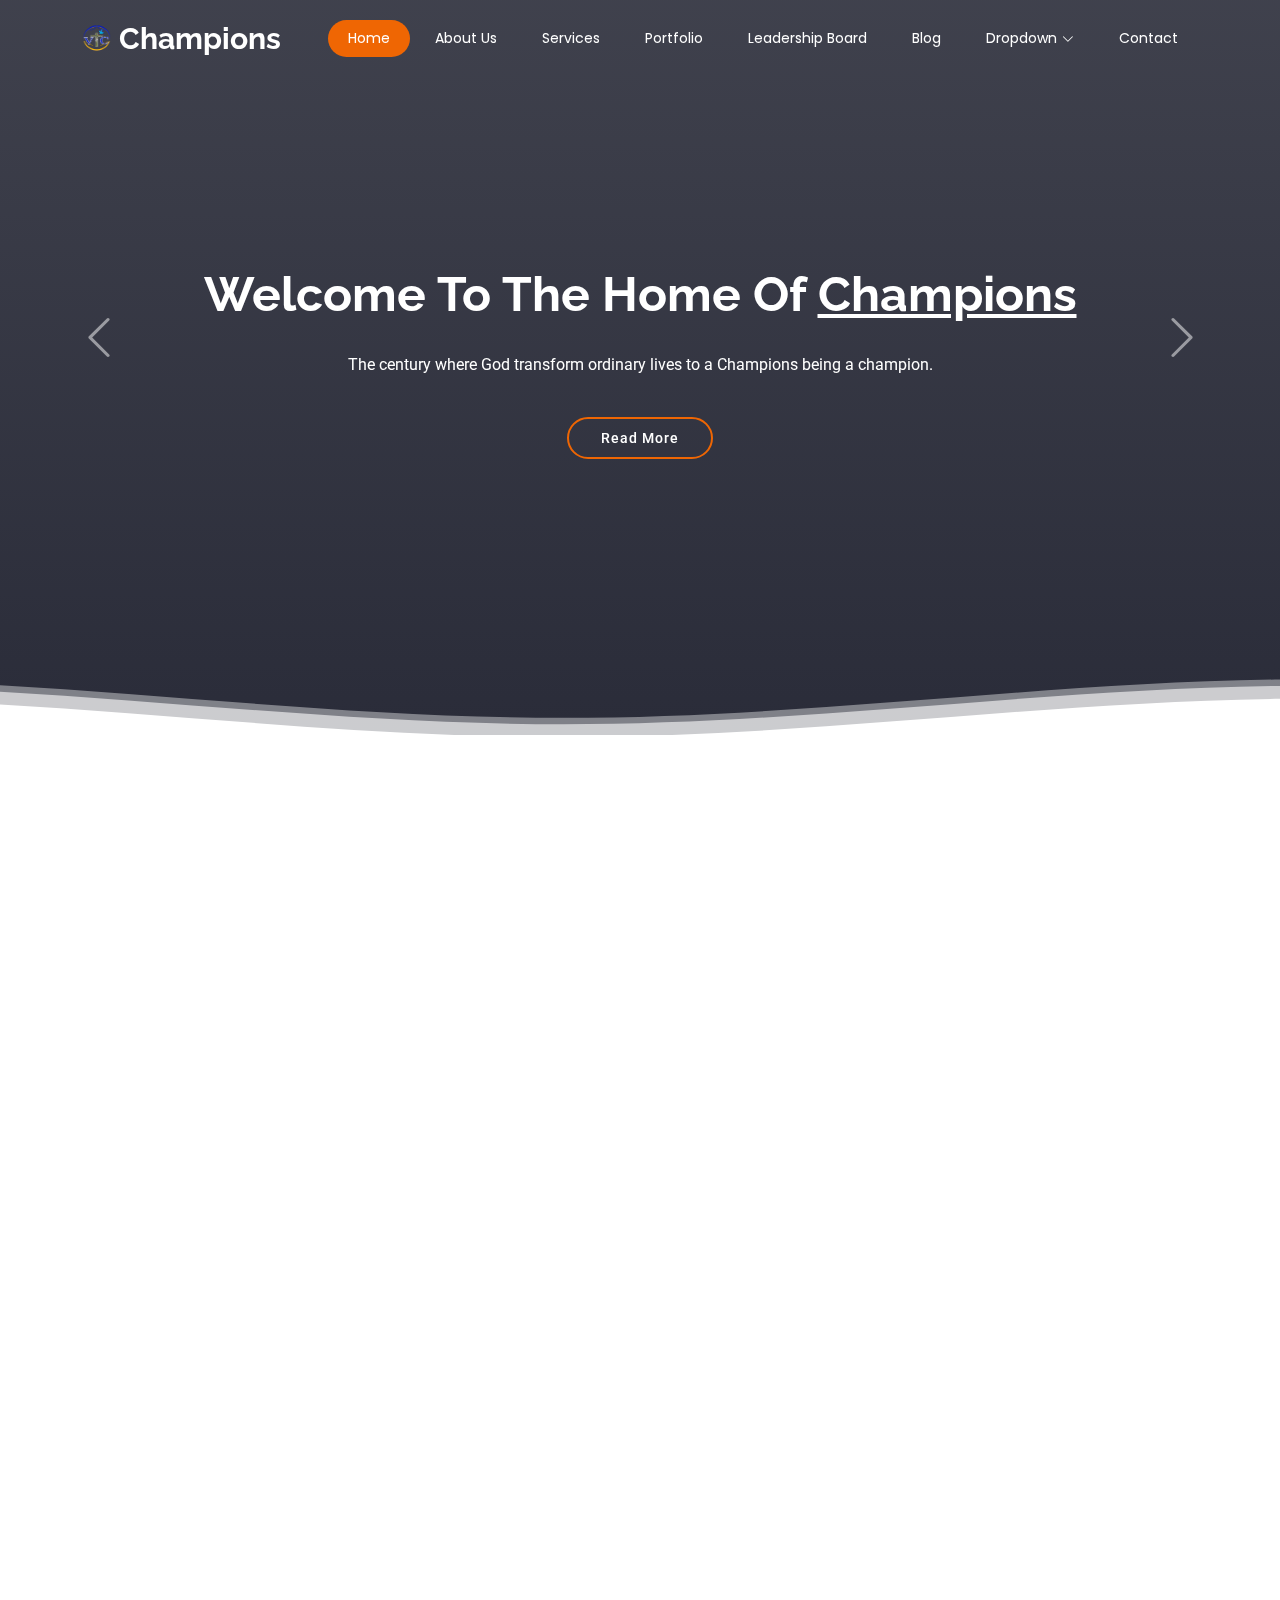
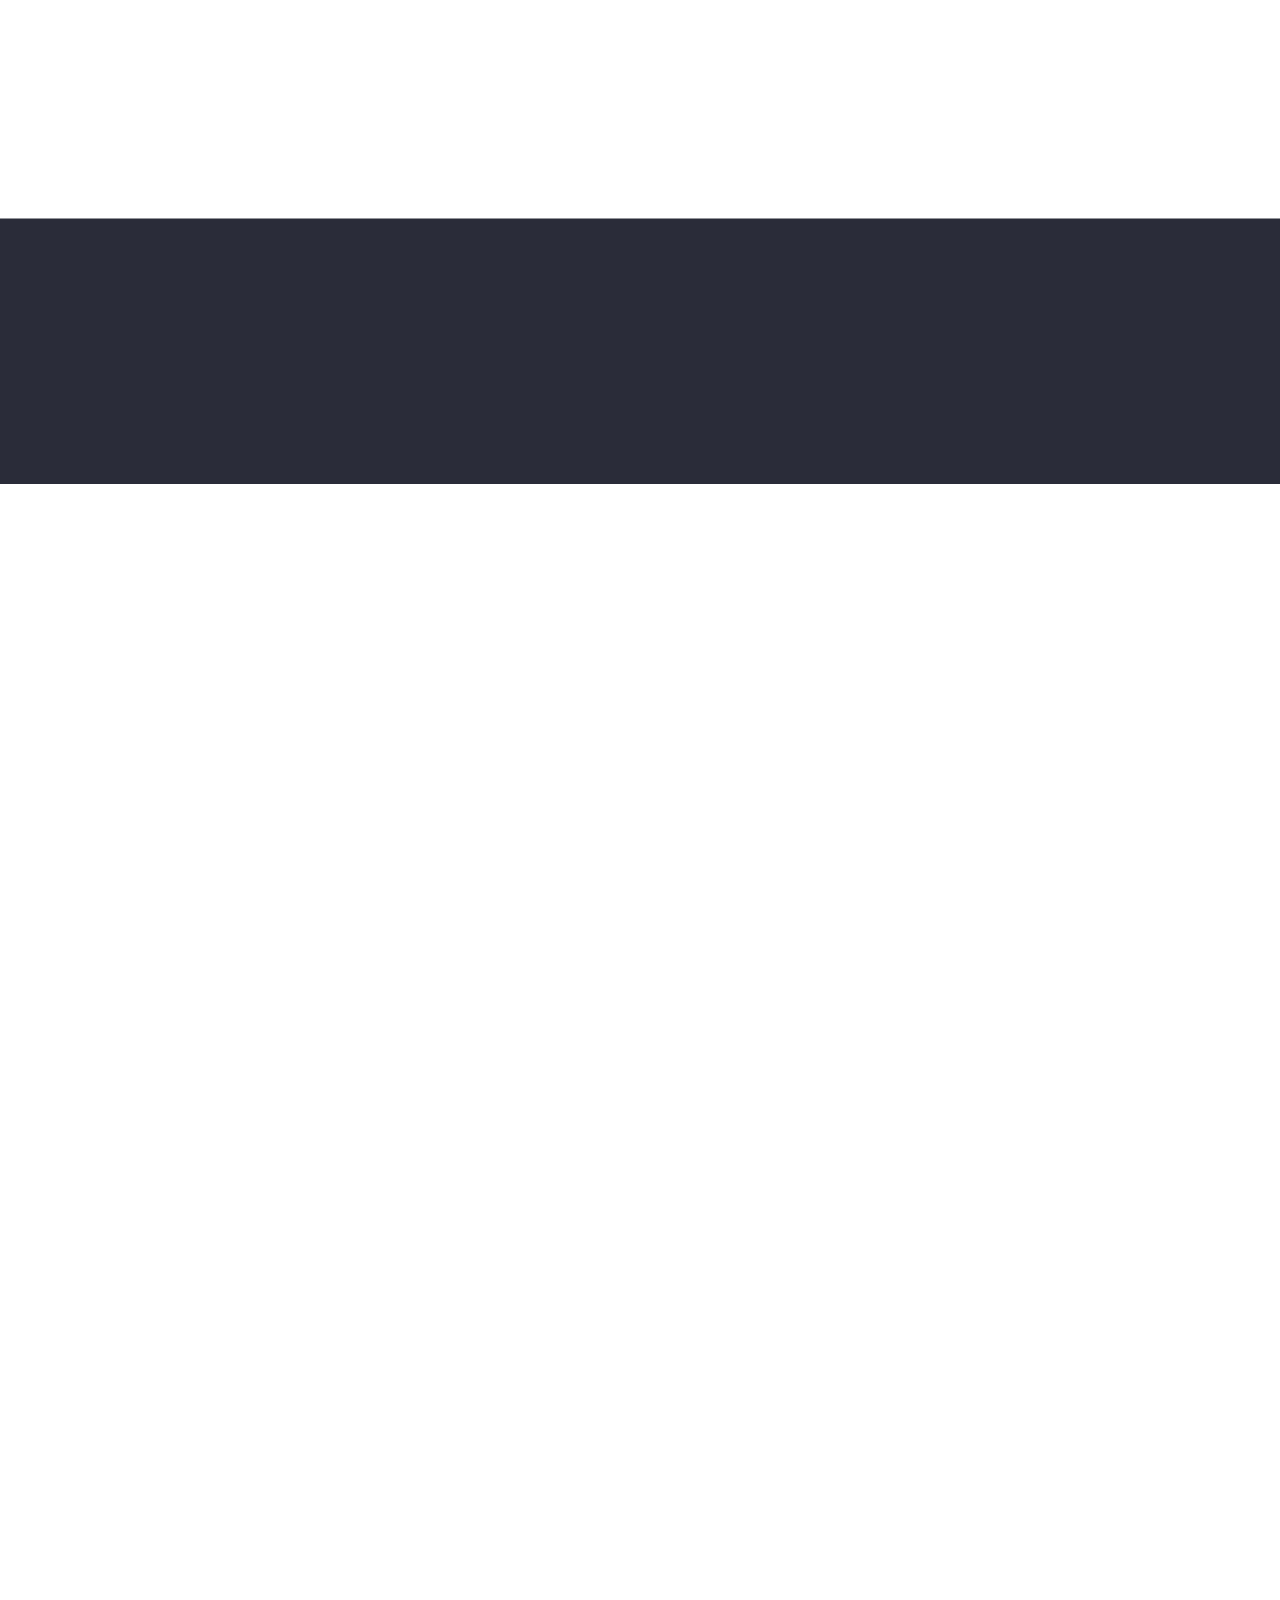
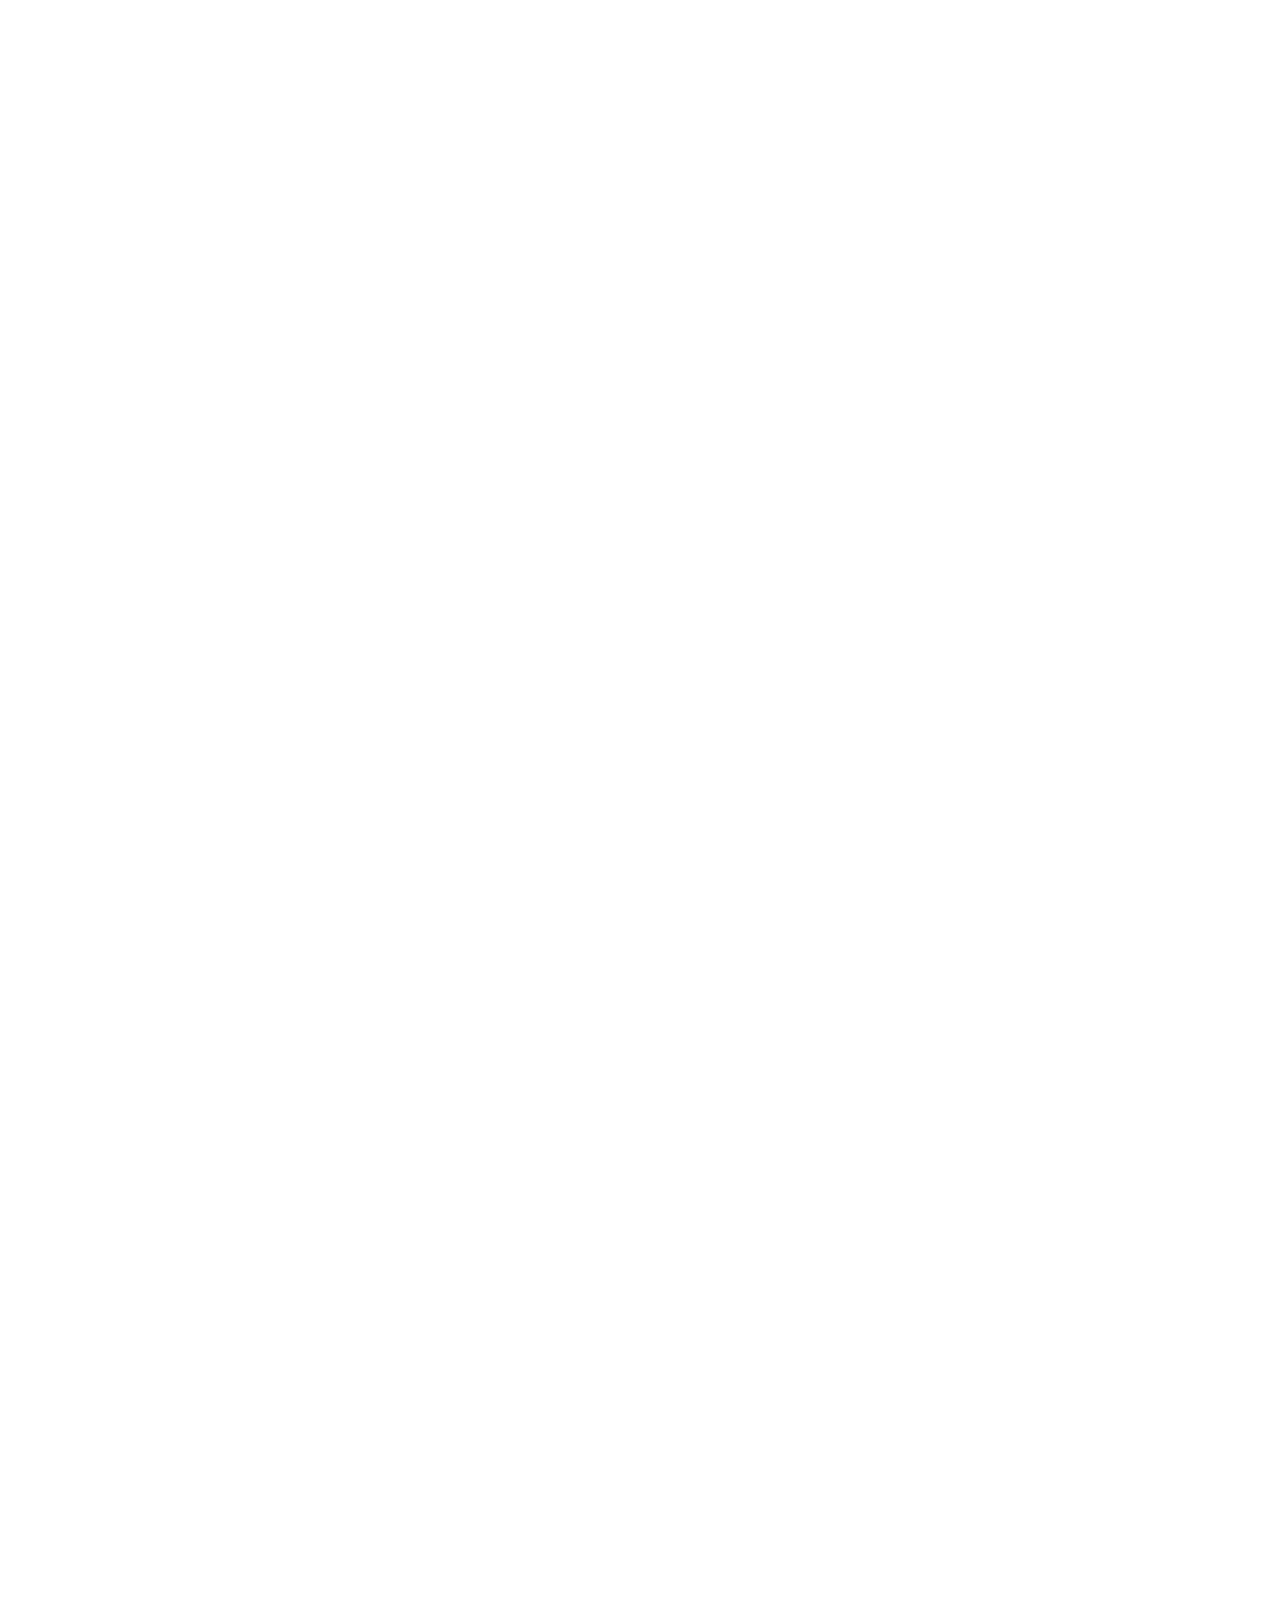
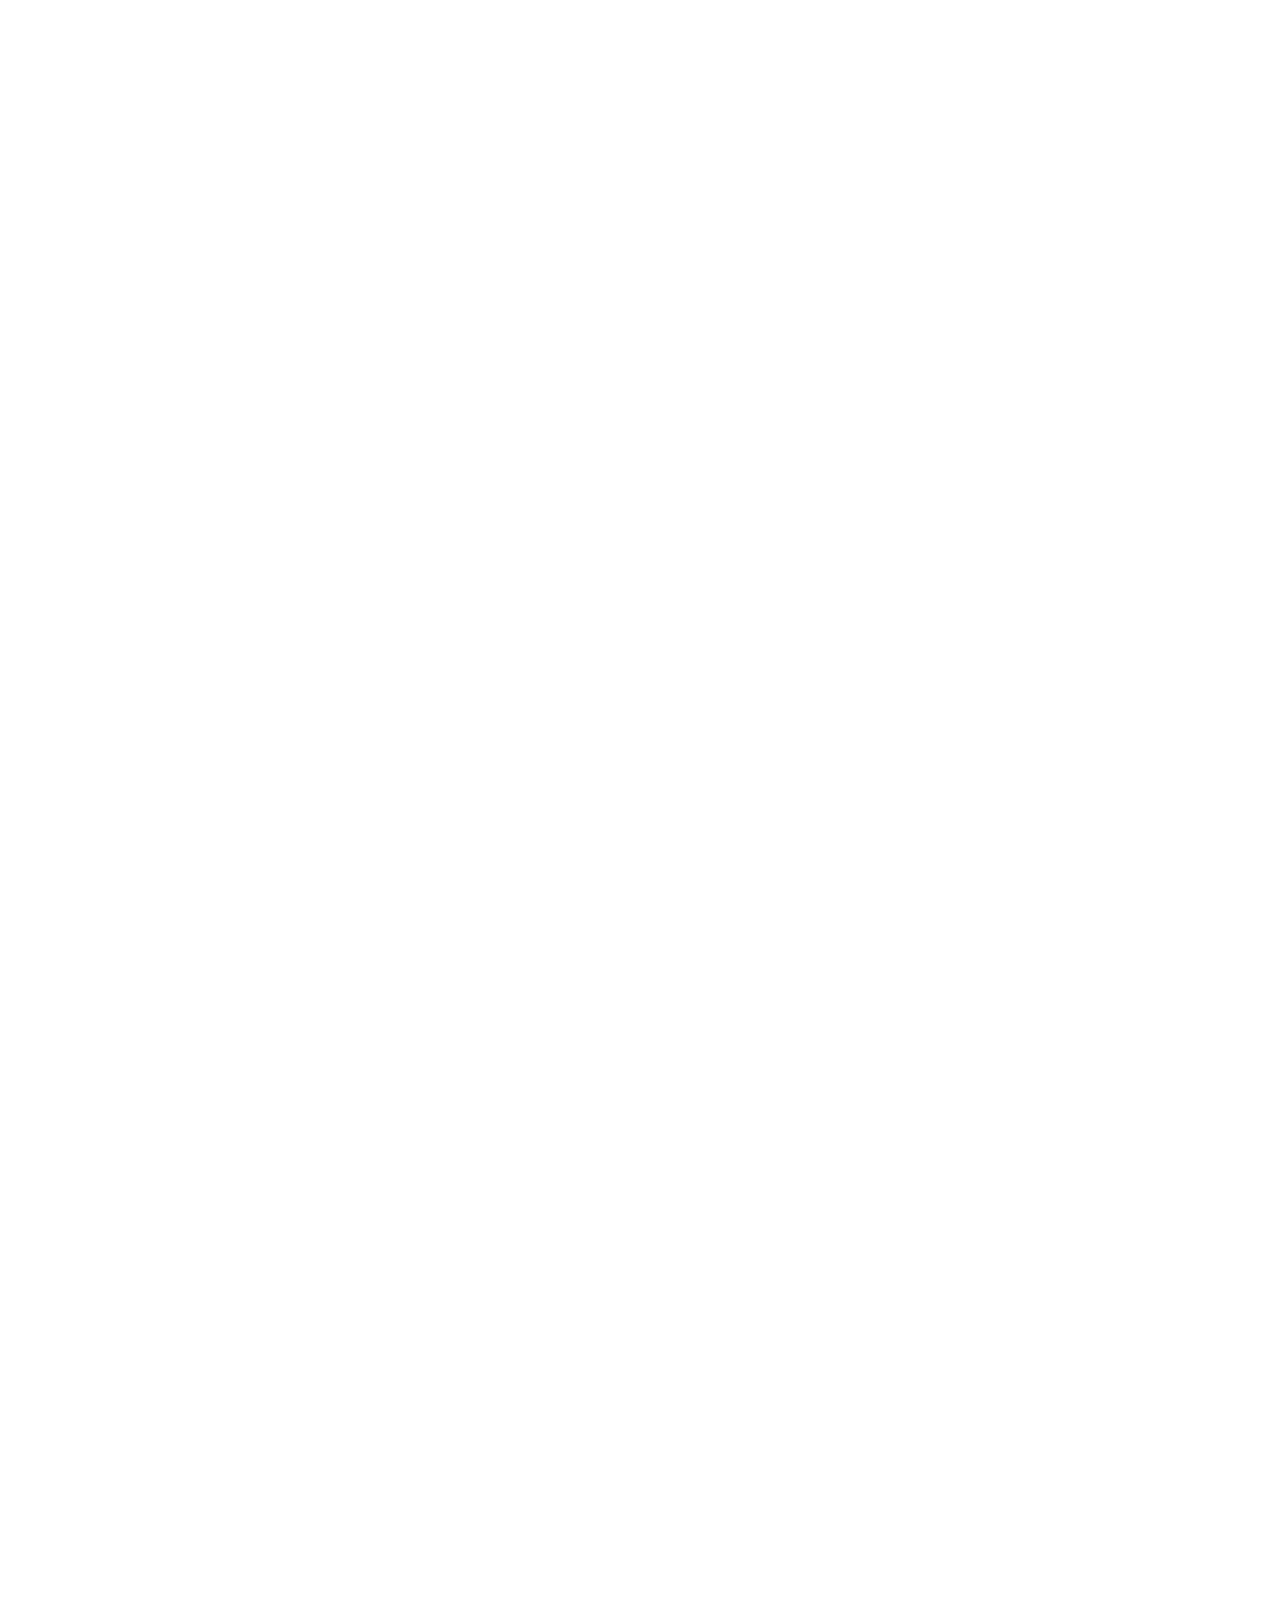
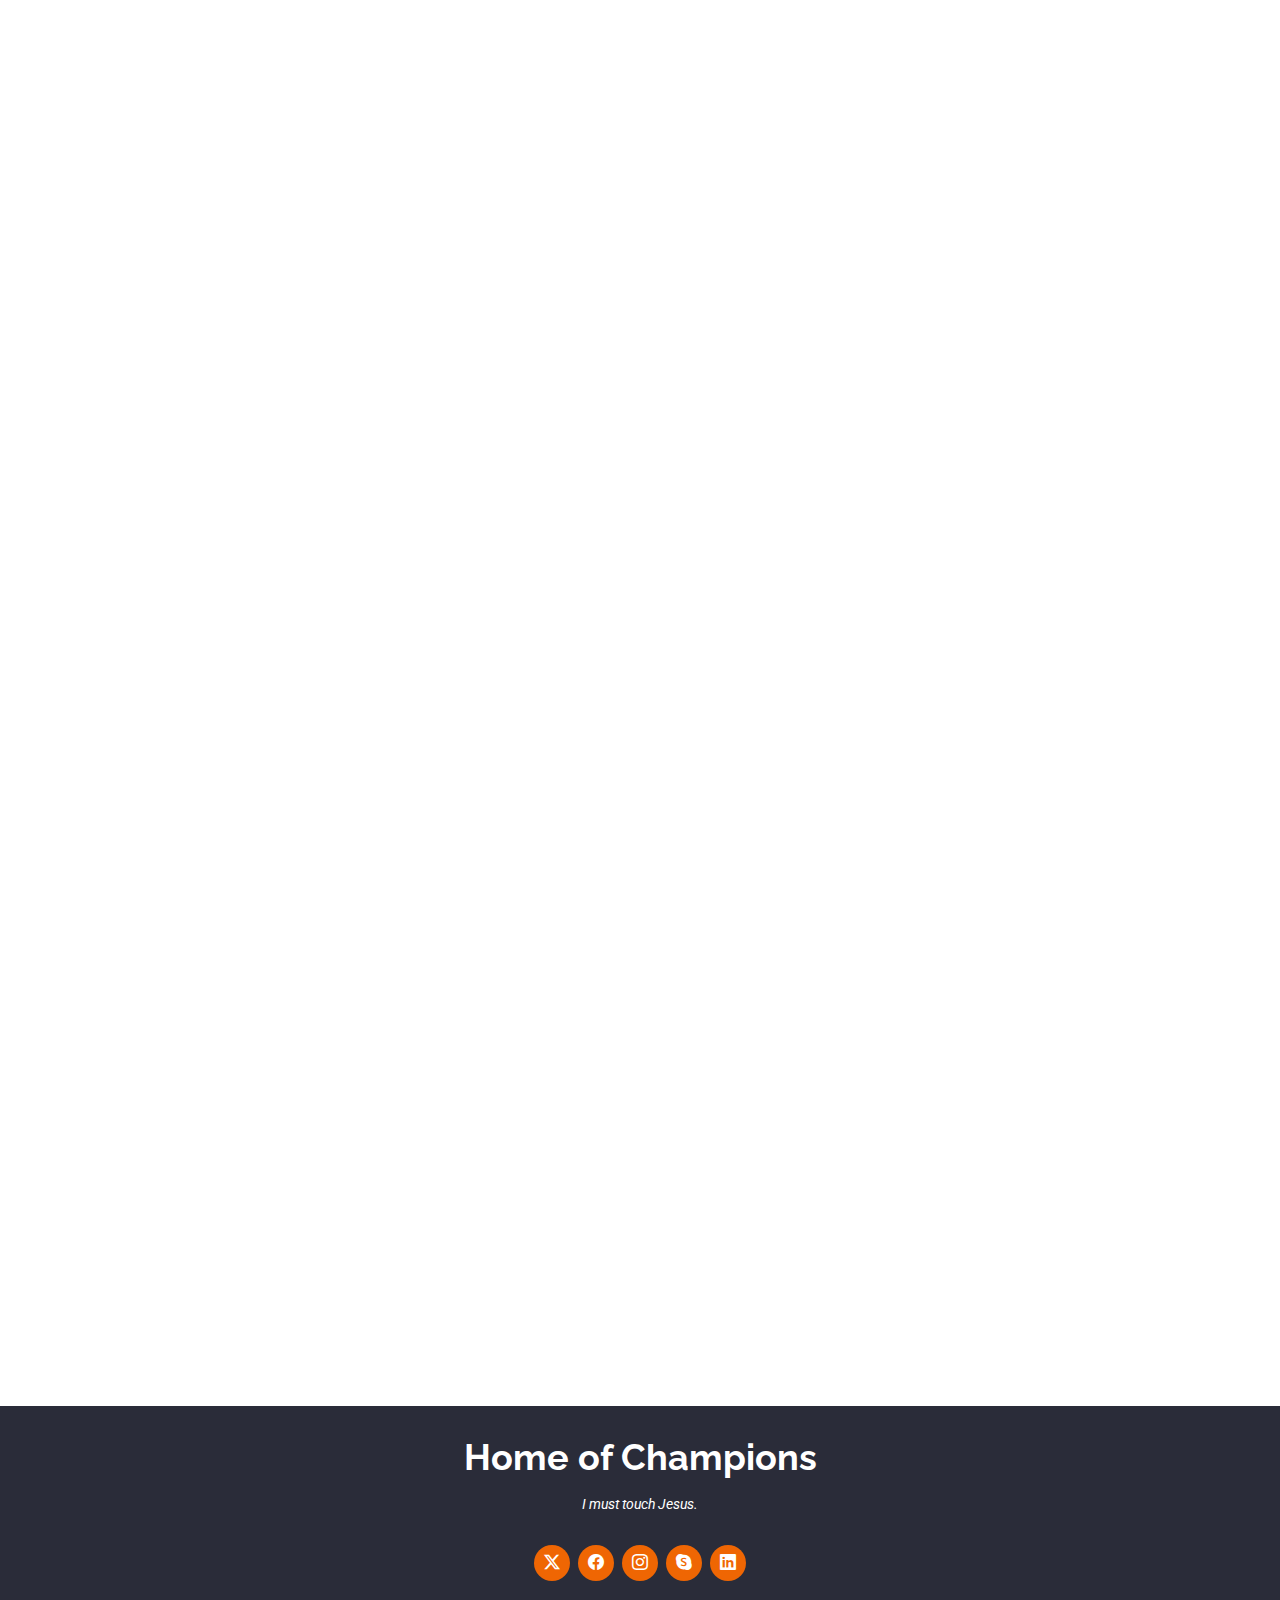
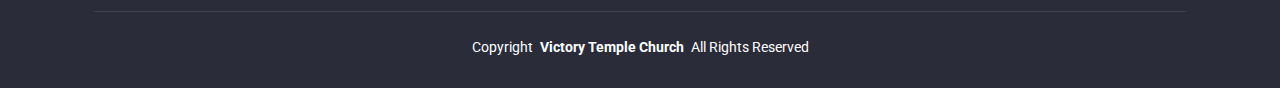
==== index.html @ 82af8baa "modify the welcome" ====
<!DOCTYPE html>
<html lang="en">

<head>
  <meta charset="utf-8">
  <meta content="width=device-width, initial-scale=1.0" name="viewport">
  <title>Victory! Home Of Champions </title>
  <meta name="description" content="">
  <meta name="keywords" content="">

  <!-- Favicons -->
  <link href="assets/img/VTC NEW LOGO(1).png" rel="icon">
  <link href="assets/img/apple-touch-icon.png" rel="apple-touch-icon">

  <!-- Fonts -->
  <link href="https://fonts.googleapis.com" rel="preconnect">
  <link href="https://fonts.gstatic.com" rel="preconnect" crossorigin>
  <link href="https://fonts.googleapis.com/css2?family=Roboto:ital,wght@0,100;0,300;0,400;0,500;0,700;0,900;1,100;1,300;1,400;1,500;1,700;1,900&family=Poppins:ital,wght@0,100;0,200;0,300;0,400;0,500;0,600;0,700;0,800;0,900;1,100;1,200;1,300;1,400;1,500;1,600;1,700;1,800;1,900&family=Raleway:ital,wght@0,100;0,200;0,300;0,400;0,500;0,600;0,700;0,800;0,900;1,100;1,200;1,300;1,400;1,500;1,600;1,700;1,800;1,900&display=swap" rel="stylesheet">

  <!-- Vendor CSS Files -->
  <link href="assets/vendor/bootstrap/css/bootstrap.min.css" rel="stylesheet">
  <link href="assets/vendor/bootstrap-icons/bootstrap-icons.css" rel="stylesheet">
  <link href="assets/vendor/aos/aos.css" rel="stylesheet">
  <link href="assets/vendor/animate.css/animate.min.css" rel="stylesheet">
  <link href="assets/vendor/glightbox/css/glightbox.min.css" rel="stylesheet">
  <link href="assets/vendor/swiper/swiper-bundle.min.css" rel="stylesheet">
  <link href="assets/css/style.css" rel="stylesheet">
  

  <!-- Main CSS File -->
  <link href="assets/css/main.css" rel="stylesheet">

 
</head>

<body class="index-page">

  <header id="header" class="header d-flex align-items-center fixed-top">
    <div class="container-fluid container-xl position-relative d-flex align-items-center justify-content-between">

      <a href="index.html" class="logo d-flex align-items-center">
        <img src="VTC NEW LOGO.png" alt="logo" id="churchlogo">
        <!-- Uncomment the line below if you also wish to use an image logo -->
        <!-- <img src="assets/img/logo.png" alt=""> -->
        <h1 class="sitename">Champions</h1>
      </a>

      <nav id="navmenu" class="navmenu">
        <ul>
          <li><a href="#hero" class="active">Home</a></li>
          <li><a href="#about">About Us</a></li>
          <li><a href="#services">Services</a></li>
          <li><a href="#portfolio">Portfolio</a></li>
          <li><a href="#team">Leadership Board</a></li>
          <li><a href="blog.html">Blog</a></li>
          <li class="dropdown"><a href="#"><span>Dropdown</span> <i class="bi bi-chevron-down toggle-dropdown"></i></a>
            <ul>
              <li><a href="#">Dropdown 1</a></li>
              <li class="dropdown"><a href="#"><span>Deep Dropdown</span> <i class="bi bi-chevron-down toggle-dropdown"></i></a>
                <ul>
                  <li><a href="#">Deep Dropdown 1</a></li>
                  <li><a href="#">Deep Dropdown 2</a></li>
                  <li><a href="#">Deep Dropdown 3</a></li>
                  <li><a href="#">Deep Dropdown 4</a></li>
                  <li><a href="#">Deep Dropdown 5</a></li>
                </ul>
              </li>
              <li><a href="#">Dropdown 2</a></li>
              <li><a href="#">Dropdown 3</a></li>
              <li><a href="#">Dropdown 4</a></li>
            </ul>
          </li>
          <li><a href="#contact">Contact</a></li>
        </ul>
        <i class="mobile-nav-toggle d-xl-none bi bi-list"></i>
      </nav>

    </div>
  </header>

  <main class="main">

    <!-- Hero Section -->
    <section id="hero" class="hero section dark-background">

      <div id="hero-carousel" data-bs-interval="5000" class="container carousel carousel-fade" data-bs-ride="carousel">

        <!-- Slide 1 -->
        <div class="carousel-item active">
          <div class="carousel-container">
            <h2 class="animate__animated animate__fadeInDown">Welcome To The Home Of <span>Champions</span></h2>
            <p class="animate__animated animate__fadeInUp">The century where God transform ordinary lives to a Champions
                 being a champion.</p>
            <a href="#about" class="btn-get-started animate__animated animate__fadeInUp scrollto">Read More</a>
          </div>
        </div>

        <!-- Slide 2 -->
        <div class="carousel-item">
          <div class="carousel-container">
            <h2 class="animate__animated animate__fadeInDown">Welcome To Victory Gospel Hour</h2>
            <p class="animate__animated animate__fadeInUp"> You are welcome the home of Champions.</p>
            <a href="#about" class="btn-get-started animate__animated animate__fadeInUp scrollto">Read More</a>
          </div>
        </div>

        <!-- Slide 3 -->
        <div class="carousel-item">
          <div class="carousel-container">
            <h2 class="animate__animated animate__fadeInDown">Are You Both Spiritual & Physical Champion?</h2>
            <p class="animate__animated animate__fadeInUp">The world is not ordinary empower yourself both spiritually & physically.</p>
            <a href="#about" class="btn-get-started animate__animated animate__fadeInUp scrollto">Read More</a>
          </div>
        </div>

        <a class="carousel-control-prev" href="#hero-carousel" role="button" data-bs-slide="prev">
          <span class="carousel-control-prev-icon bi bi-chevron-left" aria-hidden="true"></span>
        </a>

        <a class="carousel-control-next" href="#hero-carousel" role="button" data-bs-slide="next">
          <span class="carousel-control-next-icon bi bi-chevron-right" aria-hidden="true"></span>
        </a>

      </div>

      <svg class="hero-waves" xmlns="http://www.w3.org/2000/svg" xmlns:xlink="http://www.w3.org/1999/xlink" viewBox="0 24 150 28 " preserveAspectRatio="none">
        <defs>
          <path id="wave-path" d="M-160 44c30 0 58-18 88-18s 58 18 88 18 58-18 88-18 58 18 88 18 v44h-352z"></path>
        </defs>
        <g class="wave1">
          <use xlink:href="#wave-path" x="50" y="3"></use>
        </g>
        <g class="wave2">
          <use xlink:href="#wave-path" x="50" y="0"></use>
        </g>
        <g class="wave3">
          <use xlink:href="#wave-path" x="50" y="9"></use>
        </g>
      </svg>

    </section><!-- /Hero Section -->

    <!-- About Section -->
    <section id="about" class="about section">

      <!-- Section Title -->
      <div class="container section-title" data-aos="fade-up">
        <h2>About</h2>
        <p>Who we are</p>
      </div><!-- End Section Title -->

      <div class="container">

        <div class="row gy-4">

          <div class="col-lg-6 content" data-aos="fade-up" data-aos-delay="100">
            <p>
              Lorem ipsum dolor sit amet, consectetur adipiscing elit, sed do eiusmod tempor incididunt ut labore et dolore
              magna aliqua.
            </p>
            <ul>
              <li><i class="bi bi-check2-circle"></i> <span>Ullamco laboris nisi ut aliquip ex ea commodo consequat.</span></li>
              <li><i class="bi bi-check2-circle"></i> <span>Duis aute irure dolor in reprehenderit in voluptate velit.</span></li>
              <li><i class="bi bi-check2-circle"></i> <span>Ullamco laboris nisi ut aliquip ex ea commodo</span></li>
            </ul>
          </div>

          <div class="col-lg-6" data-aos="fade-up" data-aos-delay="200">
            <p>Ullamco laboris nisi ut aliquip ex ea commodo consequat. Duis aute irure dolor in reprehenderit in voluptate velit esse cillum dolore eu fugiat nulla pariatur. Excepteur sint occaecat cupidatat non proident, sunt in culpa qui officia deserunt mollit anim id est laborum. </p>
            <a href="#" class="read-more"><span>Read More</span><i class="bi bi-arrow-right"></i></a>
          </div>

        </div>

      </div>

    </section><!-- /About Section -->

    <!-- Features Section -->
    <section id="features" class="features section">

      <div class="container">

        <ul class="nav nav-tabs row  d-flex" data-aos="fade-up" data-aos-delay="100">
          <li class="nav-item col-3">
            <a class="nav-link active show" data-bs-toggle="tab" data-bs-target="#features-tab-1">
              <i class="bi bi-binoculars"></i>
              <h4 class="d-none d-lg-block">Modi sit est dela pireda nest</h4>
            </a>
          </li>
          <li class="nav-item col-3">
            <a class="nav-link" data-bs-toggle="tab" data-bs-target="#features-tab-2">
              <i class="bi bi-box-seam"></i>
              <h4 class="d-none d-lg-block">Unde praesenti mara setra le</h4>
            </a>
          </li>
          <li class="nav-item col-3">
            <a class="nav-link" data-bs-toggle="tab" data-bs-target="#features-tab-3">
              <i class="bi bi-brightness-high"></i>
              <h4 class="d-none d-lg-block">Pariatur explica nitro dela</h4>
            </a>
          </li>
          <li class="nav-item col-3">
            <a class="nav-link" data-bs-toggle="tab" data-bs-target="#features-tab-4">
              <i class="bi bi-command"></i>
              <h4 class="d-none d-lg-block">Nostrum qui dile node</h4>
            </a>
          </li>
        </ul><!-- End Tab Nav -->

        <div class="tab-content" data-aos="fade-up" data-aos-delay="200">

          <div class="tab-pane fade active show" id="features-tab-1">
            <div class="row">
              <div class="col-lg-6 order-2 order-lg-1 mt-3 mt-lg-0">
                <h3>Voluptatem dignissimos provident quasi corporis voluptates sit assumenda.</h3>
                <p class="fst-italic">
                  Lorem ipsum dolor sit amet, consectetur adipiscing elit, sed do eiusmod tempor incididunt ut labore et dolore
                  magna aliqua.
                </p>
                <ul>
                  <li><i class="bi bi-check2-all"></i>
                    <spab>Ullamco laboris nisi ut aliquip ex ea commodo consequat.</spab>
                  </li>
                  <li><i class="bi bi-check2-all"></i> <span>Duis aute irure dolor in reprehenderit in voluptate velit</span>.</li>
                  <li><i class="bi bi-check2-all"></i> <span>Ullamco laboris nisi ut aliquip ex ea commodo consequat. Duis aute irure dolor in reprehenderit in voluptate trideta storacalaperda mastiro dolore eu fugiat nulla pariatur.</span></li>
                </ul>
                <p>
                  Ullamco laboris nisi ut aliquip ex ea commodo consequat. Duis aute irure dolor in reprehenderit in voluptate
                  velit esse cillum dolore eu fugiat nulla pariatur. Excepteur sint occaecat cupidatat non proident, sunt in
                  culpa qui officia deserunt mollit anim id est laborum
                </p>
              </div>
              <div class="col-lg-6 order-1 order-lg-2 text-center">
                <img src="assets/img/working-1.jpg" alt="" class="img-fluid">
              </div>
            </div>
          </div><!-- End Tab Content Item -->

          <div class="tab-pane fade" id="features-tab-2">
            <div class="row">
              <div class="col-lg-6 order-2 order-lg-1 mt-3 mt-lg-0">
                <h3>Neque exercitationem debitis soluta quos debitis quo mollitia officia est</h3>
                <p>
                  Ullamco laboris nisi ut aliquip ex ea commodo consequat. Duis aute irure dolor in reprehenderit in voluptate
                  velit esse cillum dolore eu fugiat nulla pariatur. Excepteur sint occaecat cupidatat non proident, sunt in
                  culpa qui officia deserunt mollit anim id est laborum
                </p>
                <p class="fst-italic">
                  Lorem ipsum dolor sit amet, consectetur adipiscing elit, sed do eiusmod tempor incididunt ut labore et dolore
                  magna aliqua.
                </p>
                <ul>
                  <li><i class="bi bi-check2-all"></i> <span>Ullamco laboris nisi ut aliquip ex ea commodo consequat.</span></li>
                  <li><i class="bi bi-check2-all"></i> <span>Duis aute irure dolor in reprehenderit in voluptate velit.</span></li>
                  <li><i class="bi bi-check2-all"></i> <span>Provident mollitia neque rerum asperiores dolores quos qui a. Ipsum neque dolor voluptate nisi sed.</span></li>
                  <li><i class="bi bi-check2-all"></i> <span>Ullamco laboris nisi ut aliquip ex ea commodo consequat. Duis aute irure dolor in reprehenderit in voluptate trideta storacalaperda mastiro dolore eu fugiat nulla pariatur.</span></li>
                </ul>
              </div>
              <div class="col-lg-6 order-1 order-lg-2 text-center">
                <img src="assets/img/working-2.jpg" alt="" class="img-fluid">
              </div>
            </div>
          </div><!-- End Tab Content Item -->

          <div class="tab-pane fade" id="features-tab-3">
            <div class="row">
              <div class="col-lg-6 order-2 order-lg-1 mt-3 mt-lg-0">
                <h3>Voluptatibus commodi ut accusamus ea repudiandae ut autem dolor ut assumenda</h3>
                <p>
                  Ullamco laboris nisi ut aliquip ex ea commodo consequat. Duis aute irure dolor in reprehenderit in voluptate
                  velit esse cillum dolore eu fugiat nulla pariatur. Excepteur sint occaecat cupidatat non proident, sunt in
                  culpa qui officia deserunt mollit anim id est laborum
                </p>
                <ul>
                  <li><i class="bi bi-check2-all"></i> <span>Ullamco laboris nisi ut aliquip ex ea commodo consequat.</span></li>
                  <li><i class="bi bi-check2-all"></i> <span>Duis aute irure dolor in reprehenderit in voluptate velit.</span></li>
                  <li><i class="bi bi-check2-all"></i> <span>Provident mollitia neque rerum asperiores dolores quos qui a. Ipsum neque dolor voluptate nisi sed.</span></li>
                </ul>
                <p class="fst-italic">
                  Lorem ipsum dolor sit amet, consectetur adipiscing elit, sed do eiusmod tempor incididunt ut labore et dolore
                  magna aliqua.
                </p>
              </div>
              <div class="col-lg-6 order-1 order-lg-2 text-center">
                <img src="assets/img/working-3.jpg" alt="" class="img-fluid">
              </div>
            </div>
          </div><!-- End Tab Content Item -->

          <div class="tab-pane fade" id="features-tab-4">
            <div class="row">
              <div class="col-lg-6 order-2 order-lg-1 mt-3 mt-lg-0">
                <h3>Omnis fugiat ea explicabo sunt dolorum asperiores sequi inventore rerum</h3>
                <p>
                  Ullamco laboris nisi ut aliquip ex ea commodo consequat. Duis aute irure dolor in reprehenderit in voluptate
                  velit esse cillum dolore eu fugiat nulla pariatur. Excepteur sint occaecat cupidatat non proident, sunt in
                  culpa qui officia deserunt mollit anim id est laborum
                </p>
                <p class="fst-italic">
                  Lorem ipsum dolor sit amet, consectetur adipiscing elit, sed do eiusmod tempor incididunt ut labore et dolore
                  magna aliqua.
                </p>
                <ul>
                  <li><i class="bi bi-check2-all"></i> <span>Ullamco laboris nisi ut aliquip ex ea commodo consequat.</span></li>
                  <li><i class="bi bi-check2-all"></i> <span>Duis aute irure dolor in reprehenderit in voluptate velit.</span></li>
                  <li><i class="bi bi-check2-all"></i> <span>Ullamco laboris nisi ut aliquip ex ea commodo consequat. Duis aute irure dolor in reprehenderit in voluptate trideta storacalaperda mastiro dolore eu fugiat nulla pariatur.</span></li>
                </ul>
              </div>
              <div class="col-lg-6 order-1 order-lg-2 text-center">
                <img src="assets/img/working-4.jpg" alt="" class="img-fluid">
              </div>
            </div>
          </div><!-- End Tab Content Item -->

        </div>

      </div>

    </section><!-- /Features Section -->

    <!-- Call To Action Section -->
    <section id="call-to-action" class="call-to-action section dark-background">

      <div class="container">

        <div class="row" data-aos="zoom-in" data-aos-delay="100">
          <div class="col-xl-9 text-center text-xl-start">
            <h3>Call To Action</h3>
            <p>Duis aute irure dolor in reprehenderit in voluptate velit esse cillum dolore eu fugiat nulla pariatur. Excepteur sint occaecat cupidatat non proident, sunt in culpa qui officia deserunt mollit anim id est laborum.</p>
          </div>
          <div class="col-xl-3 cta-btn-container text-center">
            <a class="cta-btn align-middle" href="#">Call To Action</a>
          </div>
        </div>

      </div>

    </section><!-- /Call To Action Section -->

    <!-- Services Section -->
    <section id="services" class="services section">

      <!-- Section Title -->
      <div class="container section-title" data-aos="fade-up">
        <h2>Services</h2>
        <p>What we do offer</p>
      </div><!-- End Section Title -->

      <div class="container">

        <div class="row gy-4">

          <div class="col-lg-4 col-md-6" data-aos="fade-up" data-aos-delay="100">
            <div class="service-item  position-relative">
              <div class="icon">
                <i class="bi bi-cash-stack" style="color: #0dcaf0;"></i>
              </div>
              <a href="service-details.html" class="stretched-link">
                <h3>Teenage counselling</h3>
              </a>
              <p>Provident nihil minus qui consequatur non omnis maiores. Eos accusantium minus dolores iure perferendis tempore et consequatur.</p>
            </div>
          </div><!-- End Service Item -->

          <div class="col-lg-4 col-md-6" data-aos="fade-up" data-aos-delay="200">
            <div class="service-item position-relative">
              <div class="icon">
                <i class="bi bi-calendar4-week" style="color: #fd7e14;"></i>
              </div>
              <a href="service-details.html" class="stretched-link">
                <h3>Marital counselling</h3>
              </a>
              <p>Ut autem aut autem non a. Sint sint sit facilis nam iusto sint. Libero corrupti neque eum hic non ut nesciunt dolorem.</p>
            </div>
          </div><!-- End Service Item -->

          <div class="col-lg-4 col-md-6" data-aos="fade-up" data-aos-delay="300">
            <div class="service-item position-relative">
              <div class="icon">
                <i class="bi bi-chat-text" style="color: #20c997;"></i>
              </div>
              <a href="service-details.html" class="stretched-link">
                <h3>Youth camp</h3>
              </a>
              <p>Ut excepturi voluptatem nisi sed. Quidem fuga consequatur. Minus ea aut. Vel qui id voluptas adipisci eos earum corrupti.</p>
            </div>
          </div><!-- End Service Item -->

          <div class="col-lg-4 col-md-6" data-aos="fade-up" data-aos-delay="400">
            <div class="service-item position-relative">
              <div class="icon">
                <i class="bi bi-credit-card-2-front" style="color: #df1529;"></i>
              </div>
              <a href="service-details.html" class="stretched-link">
                <h3>children training</h3>
              </a>
              <p>Non et temporibus minus omnis sed dolor esse consequatur. Cupiditate sed error ea fuga sit provident adipisci neque.</p>
            </div>
          </div><!-- End Service Item -->

          <div class="col-lg-4 col-md-6" data-aos="fade-up" data-aos-delay="500">
            <div class="service-item position-relative">
              <div class="icon">
                <i class="bi bi-globe" style="color: #6610f2;"></i>
              </div>
              <a href="service-details.html" class="stretched-link">
                <h3>Professional work Mentorship</h3>
              </a>
              <p>Cumque et suscipit saepe. Est maiores autem enim facilis ut aut ipsam corporis aut. Sed animi at autem alias eius labore.</p>
            </div>
          </div><!-- End Service Item -->

          <div class="col-lg-4 col-md-6" data-aos="fade-up" data-aos-delay="600">
            <div class="service-item position-relative">
              <div class="icon">
                <i class="bi bi-clock" style="color: #f3268c;"></i>
              </div>
              <a href="service-details.html" class="stretched-link">
                <h3>Dolori Architecto</h3>
              </a>
              <p>Hic molestias ea quibusdam eos. Fugiat enim doloremque aut neque non et debitis iure. Corrupti recusandae ducimus enim.</p>
            </div>
          </div><!-- End Service Item -->

        </div>

      </div>

    </section><!-- /Services Section -->

    <!-- Gallery Section -->
    <section id="portfolio" class="portfolio section">

      <!-- Section Title -->
      <div class="container section-title" data-aos="fade-up">
        <h2>Gallery</h2>
        <p>Cool Pictures of Champions</p>
      </div><!-- End Section Title -->

      <div class="container">

        <div class="isotope-layout" data-default-filter="*" data-layout="masonry" data-sort="original-order">

          <ul class="portfolio-filters isotope-filters" data-aos="fade-up" data-aos-delay="100">
            <li data-filter="*" class="filter-active">All</li>
            <li data-filter=".filter-app">App</li>
            <li data-filter=".filter-product">Card</li>
            <li data-filter=".filter-branding">Web</li>
          </ul><!-- End Portfolio Filters -->

          <div class="row gy-4 isotope-container" data-aos="fade-up" data-aos-delay="200">

            <div class="col-lg-4 col-md-6 portfolio-item isotope-item filter-app">
              <img src="assets/img/masonry-portfolio/women.jpg" class="img-fluid" alt="">
              <div class="portfolio-info">
                <h4>App 1</h4>
                <p>Lorem ipsum, dolor sit</p>
                <a href="assets/img/masonry-portfolio/elders.jpg" title="App 1" data-gallery="portfolio-gallery-app" class="glightbox preview-link"><i class="bi bi-zoom-in"></i></a>
                <a href="portfolio-details.html" title="More Details" class="details-link"><i class="bi bi-link-45deg"></i></a>
              </div>
            </div><!-- End Portfolio Item -->

            <div class="col-lg-4 col-md-6 portfolio-item isotope-item filter-product">
              <img src="assets/img/masonry-portfolio/media director.jpg" class="img-fluid" alt="">
              <div class="portfolio-info">
                <h4>Product 1</h4>
                <p>Lorem ipsum, dolor sit</p>
                <a href="assets/img/masonry-portfolio/members1.jpg" title="Product 1" data-gallery="portfolio-gallery-product" class="glightbox preview-link"><i class="bi bi-zoom-in"></i></a>
                <a href="portfolio-details.html" title="More Details" class="details-link"><i class="bi bi-link-45deg"></i></a>
              </div>
            </div><!-- End Portfolio Item -->

            <div class="col-lg-4 col-md-6 portfolio-item isotope-item filter-branding">
              <img src="assets/img/masonry-portfolio/prayer_pastors.jpg" class="img-fluid" alt="">
              <div class="portfolio-info">
                <h4>Branding 1</h4>
                <p>Lorem ipsum, dolor sit</p>
                <a href="assets/img/masonry-portfolio/father.jpg" title="Branding 1" data-gallery="portfolio-gallery-branding" class="glightbox preview-link"><i class="bi bi-zoom-in"></i></a>
                <a href="portfolio-details.html" title="More Details" class="details-link"><i class="bi bi-link-45deg"></i></a>
              </div>
            </div><!-- End Portfolio Item -->

            <div class="col-lg-4 col-md-6 portfolio-item isotope-item filter-app">
              <img src="assets/img/masonry-portfolio/men.jpg" class="img-fluid" alt="">
              <div class="portfolio-info">
                <h4>App 2</h4>
                <p>Lorem ipsum, dolor sit</p>
                <a href="assets/img/masonry-portfolio/women.jpg" title="App 2" data-gallery="portfolio-gallery-app" class="glightbox preview-link"><i class="bi bi-zoom-in"></i></a>
                <a href="portfolio-details.html" title="More Details" class="details-link"><i class="bi bi-link-45deg"></i></a>
              </div>
            </div><!-- End Portfolio Item -->

            <div class="col-lg-4 col-md-6 portfolio-item isotope-item filter-product">
              <img src="assets/img/masonry-portfolio/children.jpg" class="img-fluid" alt="">
              <div class="portfolio-info">
                <h4>Product 2</h4>
                <p>Lorem ipsum, dolor sit</p>
                <a href="assets/img/masonry-portfolio/children.jpg" title="Product 2" data-gallery="portfolio-gallery-product" class="glightbox preview-link"><i class="bi bi-zoom-in"></i></a>
                <a href="portfolio-details.html" title="More Details" class="details-link"><i class="bi bi-link-45deg"></i></a>
              </div>
            </div><!-- End Portfolio Item -->

            <div class="col-lg-4 col-md-6 portfolio-item isotope-item filter-branding">
              <img src="assets/img/masonry-portfolio/youth.jpg" class="img-fluid" alt="">
              <div class="portfolio-info">
                <h4>Branding 2</h4>
                <p>Lorem ipsum, dolor sit</p>
                <a href="assets/img/masonry-portfolio/youth2.jpg" title="Branding 2" data-gallery="portfolio-gallery-branding" class="glightbox preview-link"><i class="bi bi-zoom-in"></i></a>
                <a href="portfolio-details.html" title="More Details" class="details-link"><i class="bi bi-link-45deg"></i></a>
              </div>
            </div><!-- End Portfolio Item -->

            <div class="col-lg-4 col-md-6 portfolio-item isotope-item filter-app">
              <img src="assets/img/masonry-portfolio/elders2.jpg" class="img-fluid" alt="">
              <div class="portfolio-info">
                <h4>App 3</h4>
                <p>Lorem ipsum, dolor sit</p>
                <a href="assets/img/masonry-portfolio/members2.jpg" title="App 3" data-gallery="portfolio-gallery-app" class="glightbox preview-link"><i class="bi bi-zoom-in"></i></a>
                <a href="portfolio-details.html" title="More Details" class="details-link"><i class="bi bi-link-45deg"></i></a>
              </div>
            </div><!-- End Portfolio Item -->

            <div class="col-lg-4 col-md-6 portfolio-item isotope-item filter-product">
              <img src="assets/img/masonry-portfolio/children.jpg" class="img-fluid" alt="">
              <div class="portfolio-info">
                <h4>Product 3</h4>
                <p>Lorem ipsum, dolor sit</p>
                <a href="assets/img/masonry-portfolio/father.jpg" title="Product 3" data-gallery="portfolio-gallery-product" class="glightbox preview-link"><i class="bi bi-zoom-in"></i></a>
                <a href="portfolio-details.html" title="More Details" class="details-link"><i class="bi bi-link-45deg"></i></a>
              </div>
            </div><!-- End Portfolio Item -->

            <div class="col-lg-4 col-md-6 portfolio-item isotope-item filter-branding">
              <img src="assets/img/masonry-portfolio/mother.jpg" class="img-fluid" alt="">
              <div class="portfolio-info">
                <h4>Branding 3</h4>
                <p>Lorem ipsum, dolor sit</p>
                <a href="assets/img/masonry-portfolio/masonry-portfolio-9.jpg" title="Branding 2" data-gallery="portfolio-gallery-branding" class="glightbox preview-link"><i class="bi bi-zoom-in"></i></a>
                <a href="portfolio-details.html" title="More Details" class="details-link"><i class="bi bi-link-45deg"></i></a>
              </div>
            </div><!-- End Portfolio Item -->

          </div><!-- End Portfolio Container -->

        </div>

      </div>

    </section><!-- /Portfolio Section -->

    <!-- Testimonials Section -->
    <section id="testimonials" class="testimonials section">

      <!-- Section Title -->
      <div class="container section-title" data-aos="fade-up">
        <h2>Testimonials</h2>
        <p>What they are saying about us</p>
      </div><!-- End Section Title -->

      <div class="container" data-aos="fade-up" data-aos-delay="100">

        <div class="swiper init-swiper">
          <script type="application/json" class="swiper-config">
            {
              "loop": true,
              "speed": 600,
              "autoplay": {
                "delay": 5000
              },
              "slidesPerView": "auto",
              "pagination": {
                "el": ".swiper-pagination",
                "type": "bullets",
                "clickable": true
              },
              "breakpoints": {
                "320": {
                  "slidesPerView": 1,
                  "spaceBetween": 40
                },
                "1200": {
                  "slidesPerView": 3,
                  "spaceBetween": 10
                }
              }
            }
          </script>
          <div class="swiper-wrapper">

            <div class="swiper-slide">
              <div class="testimonial-item">
                <img src="assets/img/testimonials/testimonials-1.jpg" class="testimonial-img" alt="">
                <h3>Saul Goodman</h3>
                <h4>Ceo &amp; Founder</h4>
                <div class="stars">
                  <i class="bi bi-star-fill"></i><i class="bi bi-star-fill"></i><i class="bi bi-star-fill"></i><i class="bi bi-star-fill"></i><i class="bi bi-star-fill"></i>
                </div>
                <p>
                  <i class="bi bi-quote quote-icon-left"></i>
                  <span>Proin iaculis purus consequat sem cure digni ssim donec porttitora entum suscipit rhoncus. Accusantium quam, ultricies eget id, aliquam eget nibh et. Maecen aliquam, risus at semper.</span>
                  <i class="bi bi-quote quote-icon-right"></i>
                </p>
              </div>
            </div><!-- End testimonial item -->

            <div class="swiper-slide">
              <div class="testimonial-item">
                <img src="assets/img/testimonials/testimonials-2.jpg" class="testimonial-img" alt="">
                <h3>Sara Wilsson</h3>
                <h4>Designer</h4>
                <div class="stars">
                  <i class="bi bi-star-fill"></i><i class="bi bi-star-fill"></i><i class="bi bi-star-fill"></i><i class="bi bi-star-fill"></i><i class="bi bi-star-fill"></i>
                </div>
                <p>
                  <i class="bi bi-quote quote-icon-left"></i>
                  <span>Export tempor illum tamen malis malis eram quae irure esse labore quem cillum quid cillum eram malis quorum velit fore eram velit sunt aliqua noster fugiat irure amet legam anim culpa.</span>
                  <i class="bi bi-quote quote-icon-right"></i>
                </p>
              </div>
            </div><!-- End testimonial item -->

            <div class="swiper-slide">
              <div class="testimonial-item">
                <img src="assets/img/testimonials/testimonials-3.jpg" class="testimonial-img" alt="">
                <h3>Jena Karlis</h3>
                <h4>Store Owner</h4>
                <div class="stars">
                  <i class="bi bi-star-fill"></i><i class="bi bi-star-fill"></i><i class="bi bi-star-fill"></i><i class="bi bi-star-fill"></i><i class="bi bi-star-fill"></i>
                </div>
                <p>
                  <i class="bi bi-quote quote-icon-left"></i>
                  <span>Enim nisi quem export duis labore cillum quae magna enim sint quorum nulla quem veniam duis minim tempor labore quem eram duis noster aute amet eram fore quis sint minim.</span>
                  <i class="bi bi-quote quote-icon-right"></i>
                </p>
              </div>
            </div><!-- End testimonial item -->

            <div class="swiper-slide">
              <div class="testimonial-item">
                <img src="assets/img/testimonials/testimonials-4.jpg" class="testimonial-img" alt="">
                <h3>Matt Brandon</h3>
                <h4>Freelancer</h4>
                <div class="stars">
                  <i class="bi bi-star-fill"></i><i class="bi bi-star-fill"></i><i class="bi bi-star-fill"></i><i class="bi bi-star-fill"></i><i class="bi bi-star-fill"></i>
                </div>
                <p>
                  <i class="bi bi-quote quote-icon-left"></i>
                  <span>Fugiat enim eram quae cillum dolore dolor amet nulla culpa multos export minim fugiat minim velit minim dolor enim duis veniam ipsum anim magna sunt elit fore quem dolore labore illum veniam.</span>
                  <i class="bi bi-quote quote-icon-right"></i>
                </p>
              </div>
            </div><!-- End testimonial item -->

            <div class="swiper-slide">
              <div class="testimonial-item">
                <img src="assets/img/testimonials/testimonials-5.jpg" class="testimonial-img" alt="">
                <h3>John Larson</h3>
                <h4>Entrepreneur</h4>
                <div class="stars">
                  <i class="bi bi-star-fill"></i><i class="bi bi-star-fill"></i><i class="bi bi-star-fill"></i><i class="bi bi-star-fill"></i><i class="bi bi-star-fill"></i>
                </div>
                <p>
                  <i class="bi bi-quote quote-icon-left"></i>
                  <span>Quis quorum aliqua sint quem legam fore sunt eram irure aliqua veniam tempor noster veniam enim culpa labore duis sunt culpa nulla illum cillum fugiat legam esse veniam culpa fore nisi cillum quid.</span>
                  <i class="bi bi-quote quote-icon-right"></i>
                </p>
              </div>
            </div><!-- End testimonial item -->

          </div>
          <div class="swiper-pagination"></div>
        </div>

      </div>

    </section><!-- /Testimonials Section -->

   

    <!-- Faq Section -->
    <section id="faq" class="faq section">
      <!-- Section Title -->
      <div class="container section-title" data-aos="fade-up">
        <h2>Frequently Asked Questions</h2>
        <p>Frequently Asked Questions</p>
      </div><!-- End Section Title -->

      <div class="container" data-aos="fade-up">
        <div class="row">
          <div class="col-12">
            <div class="custom-accordion" id="accordion-faq">
              <div class="accordion-item">
                <h2 class="mb-0">
                  <button class="btn btn-link" type="button" data-bs-toggle="collapse" data-bs-target="#collapse-faq-1">
                    How to download and register?
                  </button>
                </h2>

                <div id="collapse-faq-1" class="collapse show" aria-labelledby="headingOne" data-parent="#accordion-faq">
                  <div class="accordion-body">
                    Far far away, behind the word mountains, far from the countries
                    Vokalia and Consonantia, there live the blind texts. Separated
                    they live in Bookmarksgrove right at the coast of the Semantics,
                    a large language ocean.
                  </div>
                </div>
              </div>
              <!-- .accordion-item -->

              <div class="accordion-item">
                <h2 class="mb-0">
                  <button class="btn btn-link collapsed" type="button" data-bs-toggle="collapse" data-bs-target="#collapse-faq-2" "="">
                How to create your paypal account?
              </button>
            </h2>
            <div id=" collapse-faq-2" class="collapse" aria-labelledby="headingTwo" data-parent="#accordion-faq">
                    <div class="accordion-body">
                      A small river named Duden flows by their place and supplies it
                      with the necessary regelialia. It is a paradisematic country, in
                      which roasted parts of sentences fly into your mouth.
                    </div>
              </div>
            </div>
            <!-- .accordion-item -->

            <div class="accordion-item">
              <h2 class="mb-0">
                <button class="btn btn-link collapsed" type="button" data-bs-toggle="collapse" data-bs-target="#collapse-faq-3">
                  How to link your paypal and bank account?
                </button>
              </h2>

              <div id="collapse-faq-3" class="collapse" aria-labelledby="headingThree" data-parent="#accordion-faq">
                <div class="accordion-body">
                  When she reached the first hills of the Italic Mountains, she
                  had a last view back on the skyline of her hometown
                  Bookmarksgrove, the headline of Alphabet Village and the subline
                  of her own road, the Line Lane. Pityful a rethoric question ran
                  over her cheek, then she continued her way.
                </div>
              </div>
            </div>
            <!-- .accordion-item -->

          </div>
        </div>
      </div>
      </div>
    </section><!-- /Faq Section -->

    <!-- Team Section -->
    <section id="team" class="team section">

      <!-- Section Title -->
      <div class="container section-title" data-aos="fade-up">
        <h2>Team</h2>
        <p>Our Hardworking Leaders</p>
      </div><!-- End Section Title -->

      <div class="container">

        <div class="row gy-4">

          <div class="col-lg-3 col-md-6 d-flex align-items-stretch" data-aos="fade-up" data-aos-delay="100">
            <div class="team-member">
              <div class="member-img">
                <img src="assets/img/team/counselling.jpg" class="img-fluid" alt="">
                <div class="social">
                  <a href=""><i class="bi bi-twitter-x"></i></a>
                  <a href=""><i class="bi bi-facebook"></i></a>
                  <a href=""><i class="bi bi-instagram"></i></a>
                  <a href=""><i class="bi bi-linkedin"></i></a>
                </div>
              </div>
              <div class="member-info">
                <h4>Rev. Raymond Mator Reeves</h4>
                <span>General Overseer</span>
              </div>
            </div>
          </div><!-- End Team Member -->

          <div class="col-lg-3 col-md-6 d-flex align-items-stretch" data-aos="fade-up" data-aos-delay="200">
            <div class="team-member">
              <div class="member-img">
                <img src="assets/img/team/mother.jpg" class="img-fluid" alt="">
                <div class="social">
                  <a href=""><i class="bi bi-twitter-x"></i></a>
                  <a href=""><i class="bi bi-facebook"></i></a>
                  <a href=""><i class="bi bi-instagram"></i></a>
                  <a href=""><i class="bi bi-linkedin"></i></a>
                </div>
              </div>
              <div class="member-info">
                <h4>Mot. Elsie Reeves</h4>
                <span>Wife of General Overseer</span>
              </div>
            </div>
          </div><!-- End Team Member -->

          <div class="col-lg-3 col-md-6 d-flex align-items-stretch" data-aos="fade-up" data-aos-delay="300">
            <div class="team-member">
              <div class="member-img">
                <img src="assets/img/team/men_president.jpg" class="img-fluid" alt="">
                <div class="social">
                  <a href=""><i class="bi bi-twitter-x"></i></a>
                  <a href=""><i class="bi bi-facebook"></i></a>
                  <a href=""><i class="bi bi-instagram"></i></a>
                  <a href=""><i class="bi bi-linkedin"></i></a>
                </div>
              </div>
              <div class="member-info">
                <h4>this men president</h4>
                <span>Men President</span>
              </div>
            </div>
          </div><!-- End Team Member -->

          <div class="col-lg-3 col-md-6 d-flex align-items-stretch" data-aos="fade-up" data-aos-delay="400">
            <div class="team-member">
              <div class="member-img">
                <img src="assets/img/team/choir_director.jpg" class="img-fluid" alt="">
                <div class="social">
                  <a href=""><i class="bi bi-twitter-x"></i></a>
                  <a href=""><i class="bi bi-facebook"></i></a>
                  <a href=""><i class="bi bi-instagram"></i></a>
                  <a href=""><i class="bi bi-linkedin"></i></a>
                </div>
              </div>
              <div class="member-info">
                <h4>Marcetta Bushie</h4>
                <span>choir Director</span>
              </div>
            </div>
          </div><!-- End Team Member -->

        </div>

      </div>

    </section><!-- /Team Section -->

    <!-- Recent Posts Section -->
    <section id="recent-posts" class="recent-posts section">

      <!-- Section Title -->
      <div class="container section-title" data-aos="fade-up">
        <h2>Recent Posts</h2>
        <p>Recent Blog Posts<br></p>
      </div><!-- End Section Title -->

      <div class="container">

        <div class="row gy-4">

          <div class="col-xl-4 col-md-6" data-aos="fade-up" data-aos-delay="100">
            <article>

              <div class="post-img">
                <img src="assets/img/blog/blog-1.jpg" alt="" class="img-fluid">
              </div>

              <p class="post-category">Politics</p>

              <h2 class="title">
                <a href="blog-details.html">Dolorum optio tempore voluptas dignissimos</a>
              </h2>

              <div class="d-flex align-items-center">
                <img src="assets/img/blog/blog-author.jpg" alt="" class="img-fluid post-author-img flex-shrink-0">
                <div class="post-meta">
                  <p class="post-author">Maria Doe</p>
                  <p class="post-date">
                    <time datetime="2022-01-01">Jan 1, 2022</time>
                  </p>
                </div>
              </div>

            </article>
          </div><!-- End post list item -->

          <div class="col-xl-4 col-md-6" data-aos="fade-up" data-aos-delay="200">
            <article>

              <div class="post-img">
                <img src="assets/img/blog/blog-2.jpg" alt="" class="img-fluid">
              </div>

              <p class="post-category">Sports</p>

              <h2 class="title">
                <a href="blog-details.html">Nisi magni odit consequatur autem nulla dolorem</a>
              </h2>

              <div class="d-flex align-items-center">
                <img src="assets/img/blog/blog-author-2.jpg" alt="" class="img-fluid post-author-img flex-shrink-0">
                <div class="post-meta">
                  <p class="post-author">Allisa Mayer</p>
                  <p class="post-date">
                    <time datetime="2022-01-01">Jun 5, 2022</time>
                  </p>
                </div>
              </div>

            </article>
          </div><!-- End post list item -->

          <div class="col-xl-4 col-md-6" data-aos="fade-up" data-aos-delay="300">
            <article>

              <div class="post-img">
                <img src="assets/img/blog/blog-3.jpg" alt="" class="img-fluid">
              </div>

              <p class="post-category">Entertainment</p>

              <h2 class="title">
                <a href="blog-details.html">Possimus soluta ut id suscipit ea ut in quo quia et soluta</a>
              </h2>

              <div class="d-flex align-items-center">
                <img src="assets/img/blog/blog-author-3.jpg" alt="" class="img-fluid post-author-img flex-shrink-0">
                <div class="post-meta">
                  <p class="post-author">Mark Dower</p>
                  <p class="post-date">
                    <time datetime="2022-01-01">Jun 22, 2022</time>
                  </p>
                </div>
              </div>

            </article>
          </div><!-- End post list item -->

        </div><!-- End recent posts list -->

      </div>

    </section><!-- /Recent Posts Section -->

    <!-- Contact Section -->
    <section id="contact" class="contact section">

      <!-- Section Title -->
      <div class="container section-title" data-aos="fade-up">
        <h2>Contact</h2>
        <p>Contact Us</p>
      </div><!-- End Section Title -->

      <div class="container" data-aos="fade" data-aos-delay="100">

        <div class="row gy-4">

          <div class="col-lg-4">
            <div class="info-item d-flex" data-aos="fade-up" data-aos-delay="200">
              <i class="bi bi-geo-alt flex-shrink-0"></i>
              <div>
                <h3>Address</h3>
                <p>Redlight, Paynesville city, Montserrado, P.O box 1000</p>
              </div>
            </div><!-- End Info Item -->

            <div class="info-item d-flex" data-aos="fade-up" data-aos-delay="300">
              <i class="bi bi-telephone flex-shrink-0"></i>
              <div>
                <h3>Call Us</h3>
                <p>+231 </p>
              </div>
            </div><!-- End Info Item -->

            <div class="info-item d-flex" data-aos="fade-up" data-aos-delay="400">
              <i class="bi bi-envelope flex-shrink-0"></i>
              <div>
                <h3>Email Us</h3>
                <p>victorytemplechurch@gmail.com</p>
              </div>
            </div><!-- End Info Item -->

          </div>

          <div class="col-lg-8">
            <form action="forms/contact.php" method="post" class="php-email-form" data-aos="fade-up" data-aos-delay="200">
              <div class="row gy-4">

                <div class="col-md-6">
                  <input type="text" name="name" class="form-control" placeholder="Your Name" required="">
                </div>

                <div class="col-md-6 ">
                  <input type="email" class="form-control" name="email" placeholder="Your Email" required="">
                </div>

                <div class="col-md-12">
                  <input type="text" class="form-control" name="subject" placeholder="Subject" required="">
                </div>

                <div class="col-md-12">
                  <textarea class="form-control" name="message" rows="6" placeholder="Message" required=""></textarea>
                </div>

                <div class="col-md-12 text-center">
                  <div class="loading">Loading</div>
                  <div class="error-message"></div>
                  <div class="sent-message">Your message has been sent. Thank you!</div>

                  <button type="submit">Send Message</button>
                </div>

              </div>
            </form>
          </div><!-- End Contact Form -->

        </div>

      </div>

    </section><!-- /Contact Section -->

  </main>

  <footer id="footer" class="footer dark-background">
    <div class="container">
      <h3 class="sitename">Home of Champions</h3>
      <p>I must touch Jesus.</p>
      <div class="social-links d-flex justify-content-center">
        <a href=""><i class="bi bi-twitter-x"></i></a>
        <a href=""><i class="bi bi-facebook"></i></a>
        <a href=""><i class="bi bi-instagram"></i></a>
        <a href=""><i class="bi bi-skype"></i></a>
        <a href=""><i class="bi bi-linkedin"></i></a>
      </div>
      <div class="container">
        <div class="copyright">
          <span>Copyright</span> <strong class="px-1 sitename">Victory Temple Church</strong> <span>All Rights Reserved</span>
        </div>
        <!-- <div class="credits"> -->
          <!-- All the links in the footer should remain intact. -->
          <!-- You can delete the links only if you've purchased the pro version. -->
          <!-- Licensing information: https://bootstrapmade.com/license/ -->
          <!-- Purchase the pro version with working PHP/AJAX contact form: [buy-url] -->
          <!-- Designed by <a href="#">BootstrapMade</a> Distributed By <a href="https://themewagon.com">ThemeWagon</a>
        </div> -->
      </div>
    </div>
  </footer>

  <!-- Scroll Top -->
  <a href="#" id="scroll-top" class="scroll-top d-flex align-items-center justify-content-center"><i class="bi bi-arrow-up-short"></i></a>

  <!-- Preloader -->
  <div id="preloader"></div>

  <!-- Vendor JS Files -->
  <script src="assets/vendor/bootstrap/js/bootstrap.bundle.min.js"></script>
  <script src="assets/vendor/php-email-form/validate.js"></script>
  <script src="assets/vendor/aos/aos.js"></script>
  <script src="assets/vendor/glightbox/js/glightbox.min.js"></script>
  <script src="assets/vendor/imagesloaded/imagesloaded.pkgd.min.js"></script>
  <script src="assets/vendor/isotope-layout/isotope.pkgd.min.js"></script>
  <script src="assets/vendor/swiper/swiper-bundle.min.js"></script>

  <!-- Main JS File -->
  <script src="assets/js/main.js"></script>

</body>

</html>
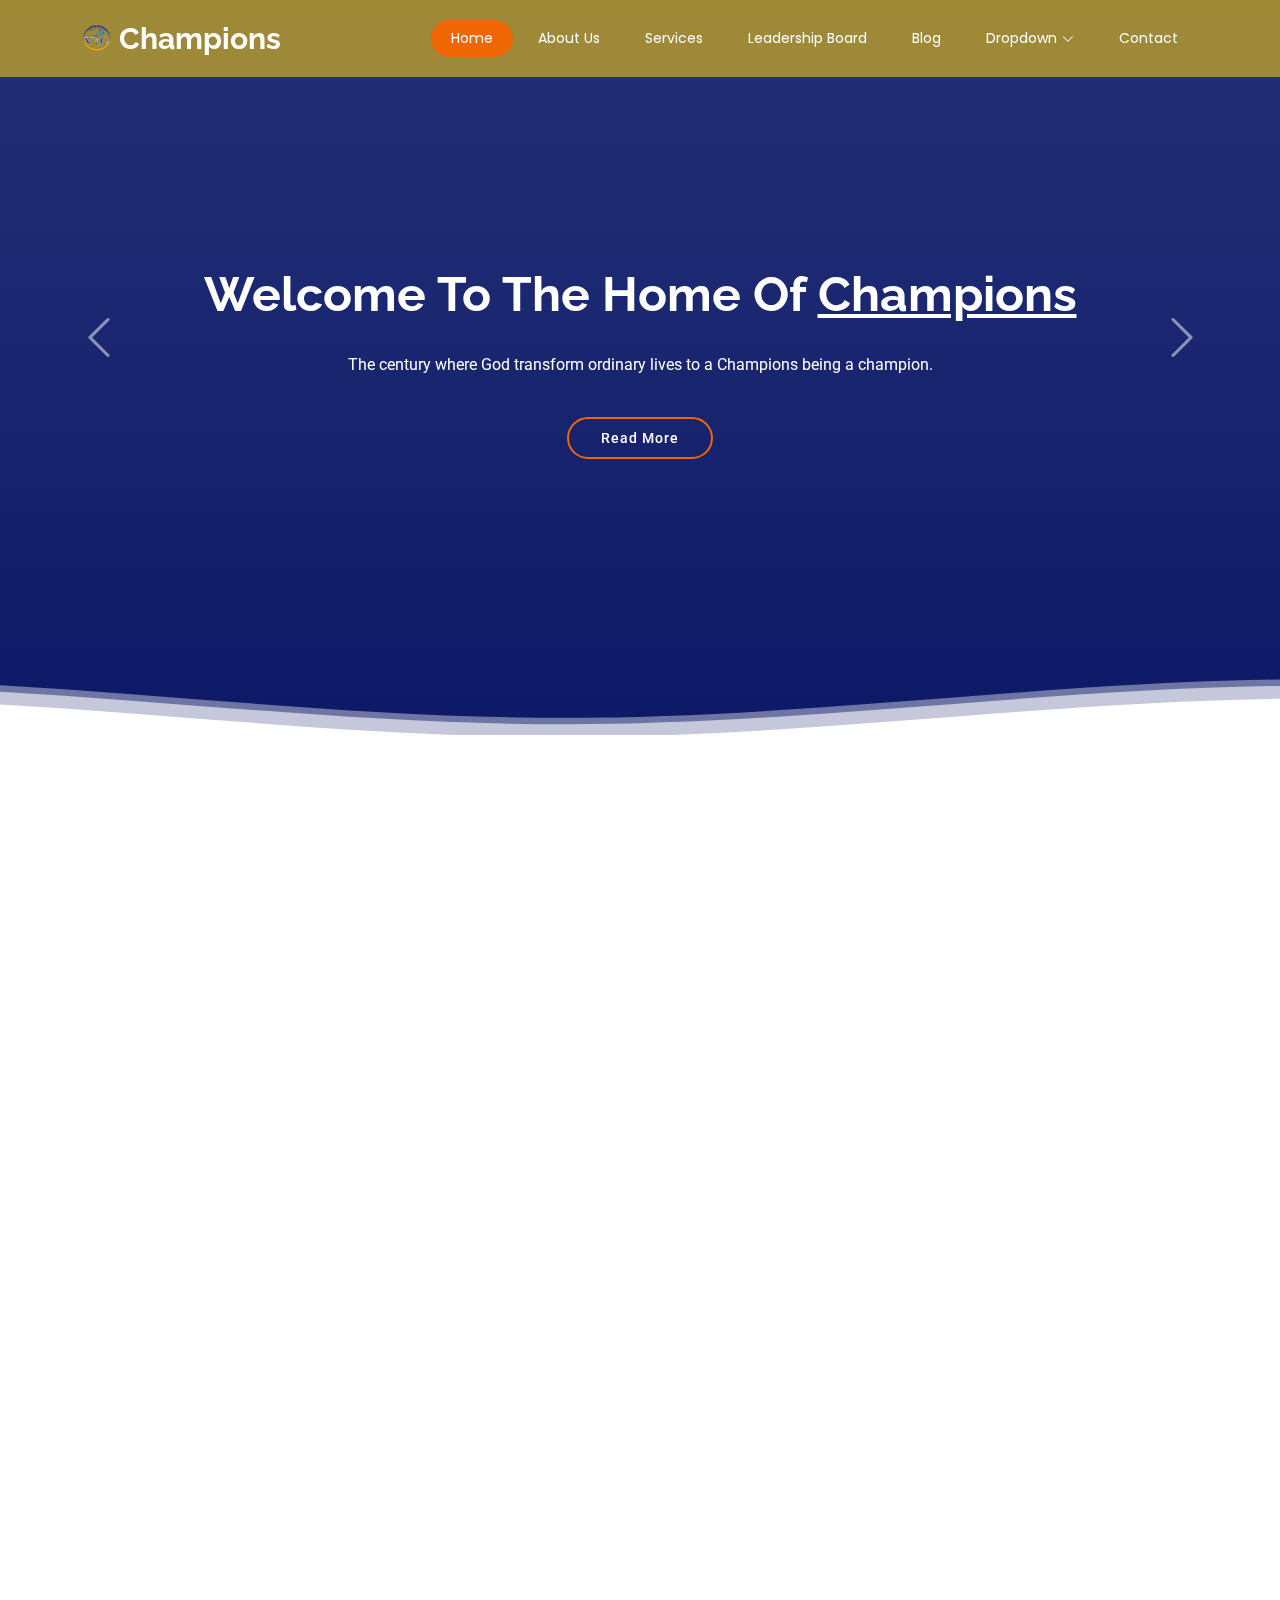
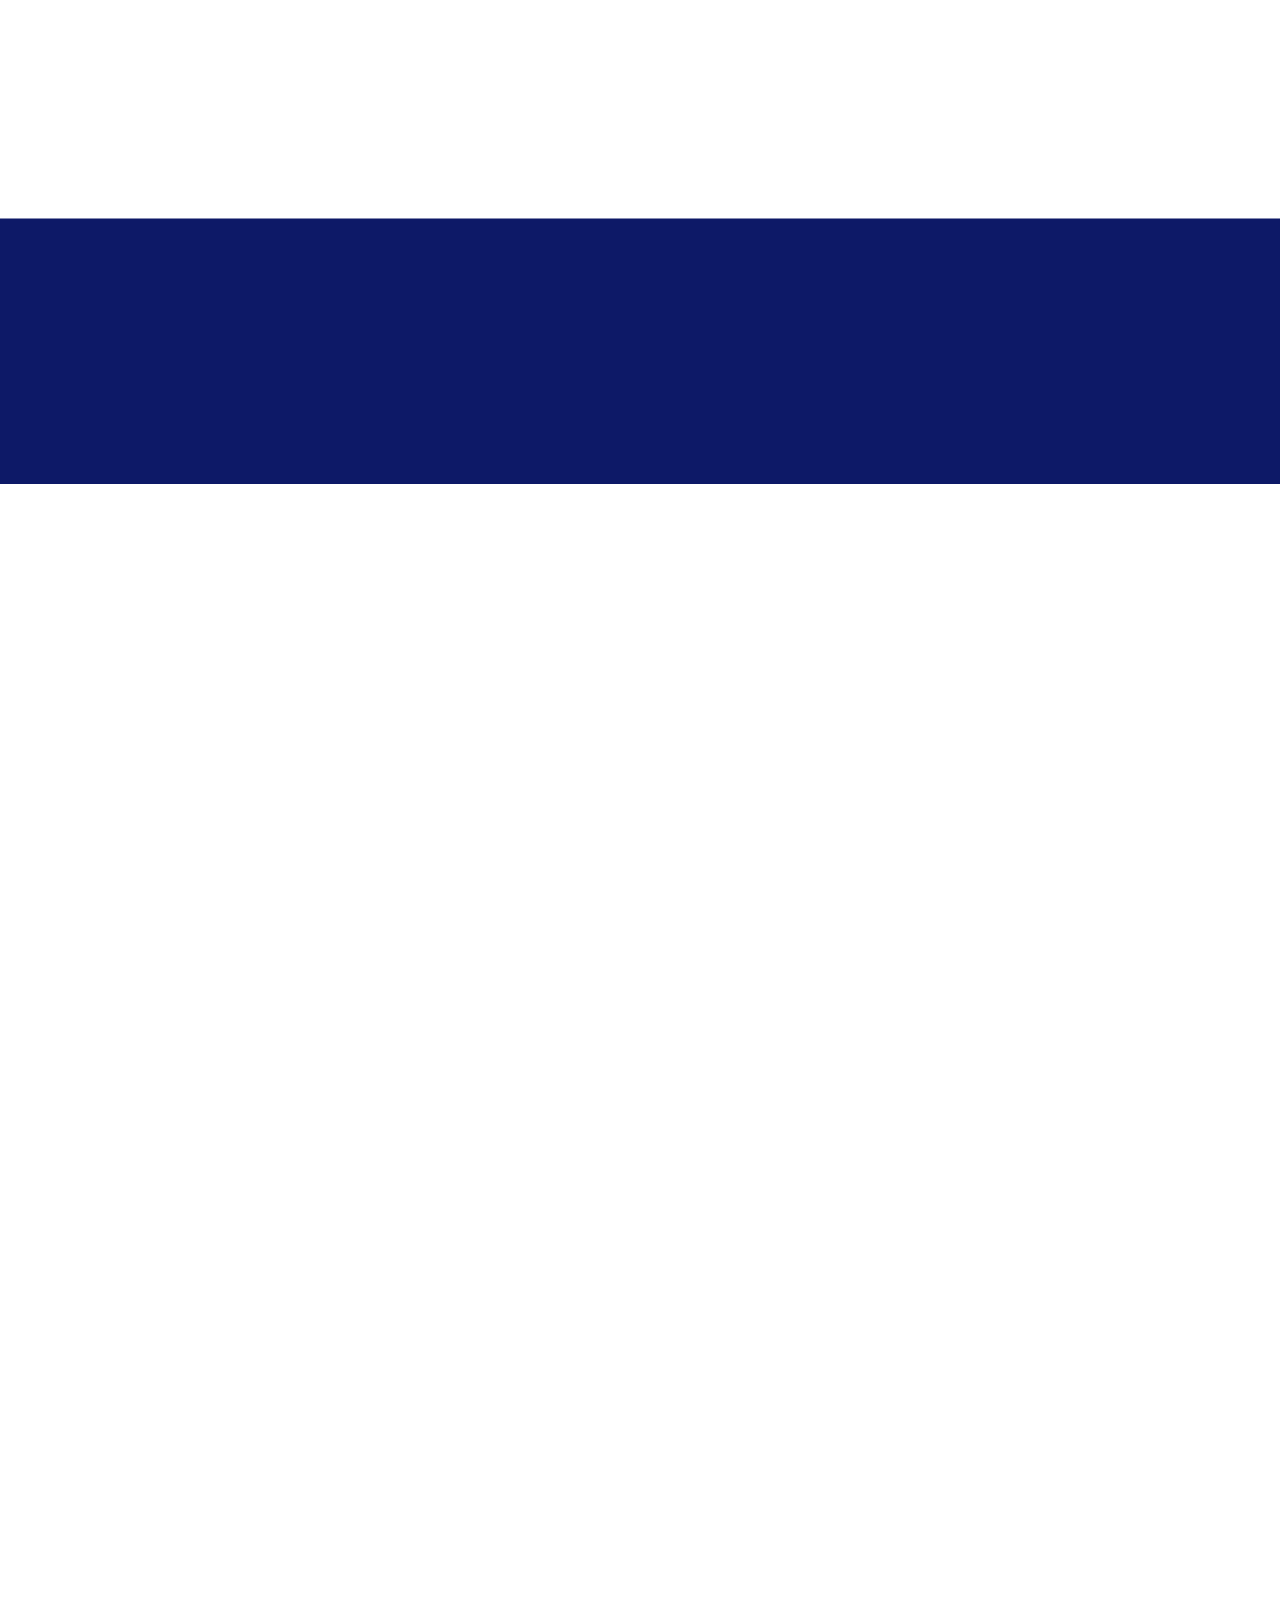
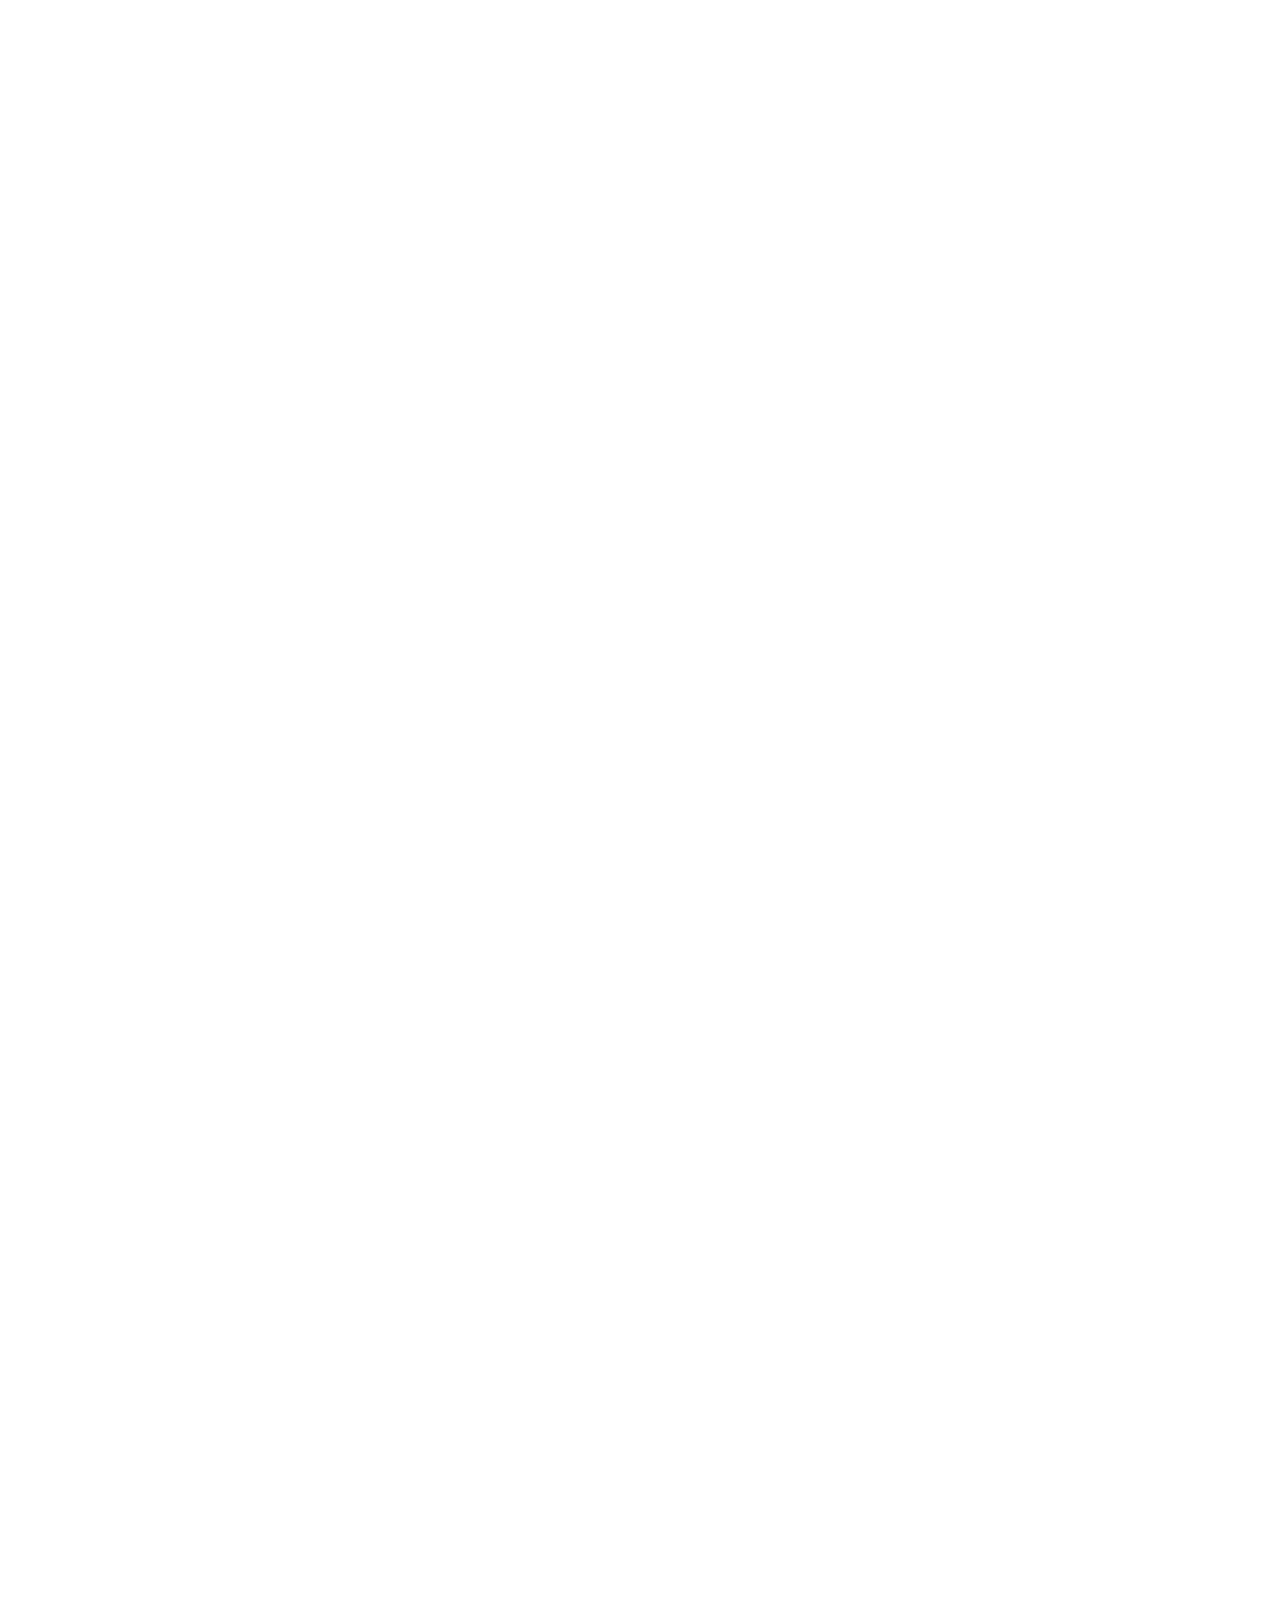
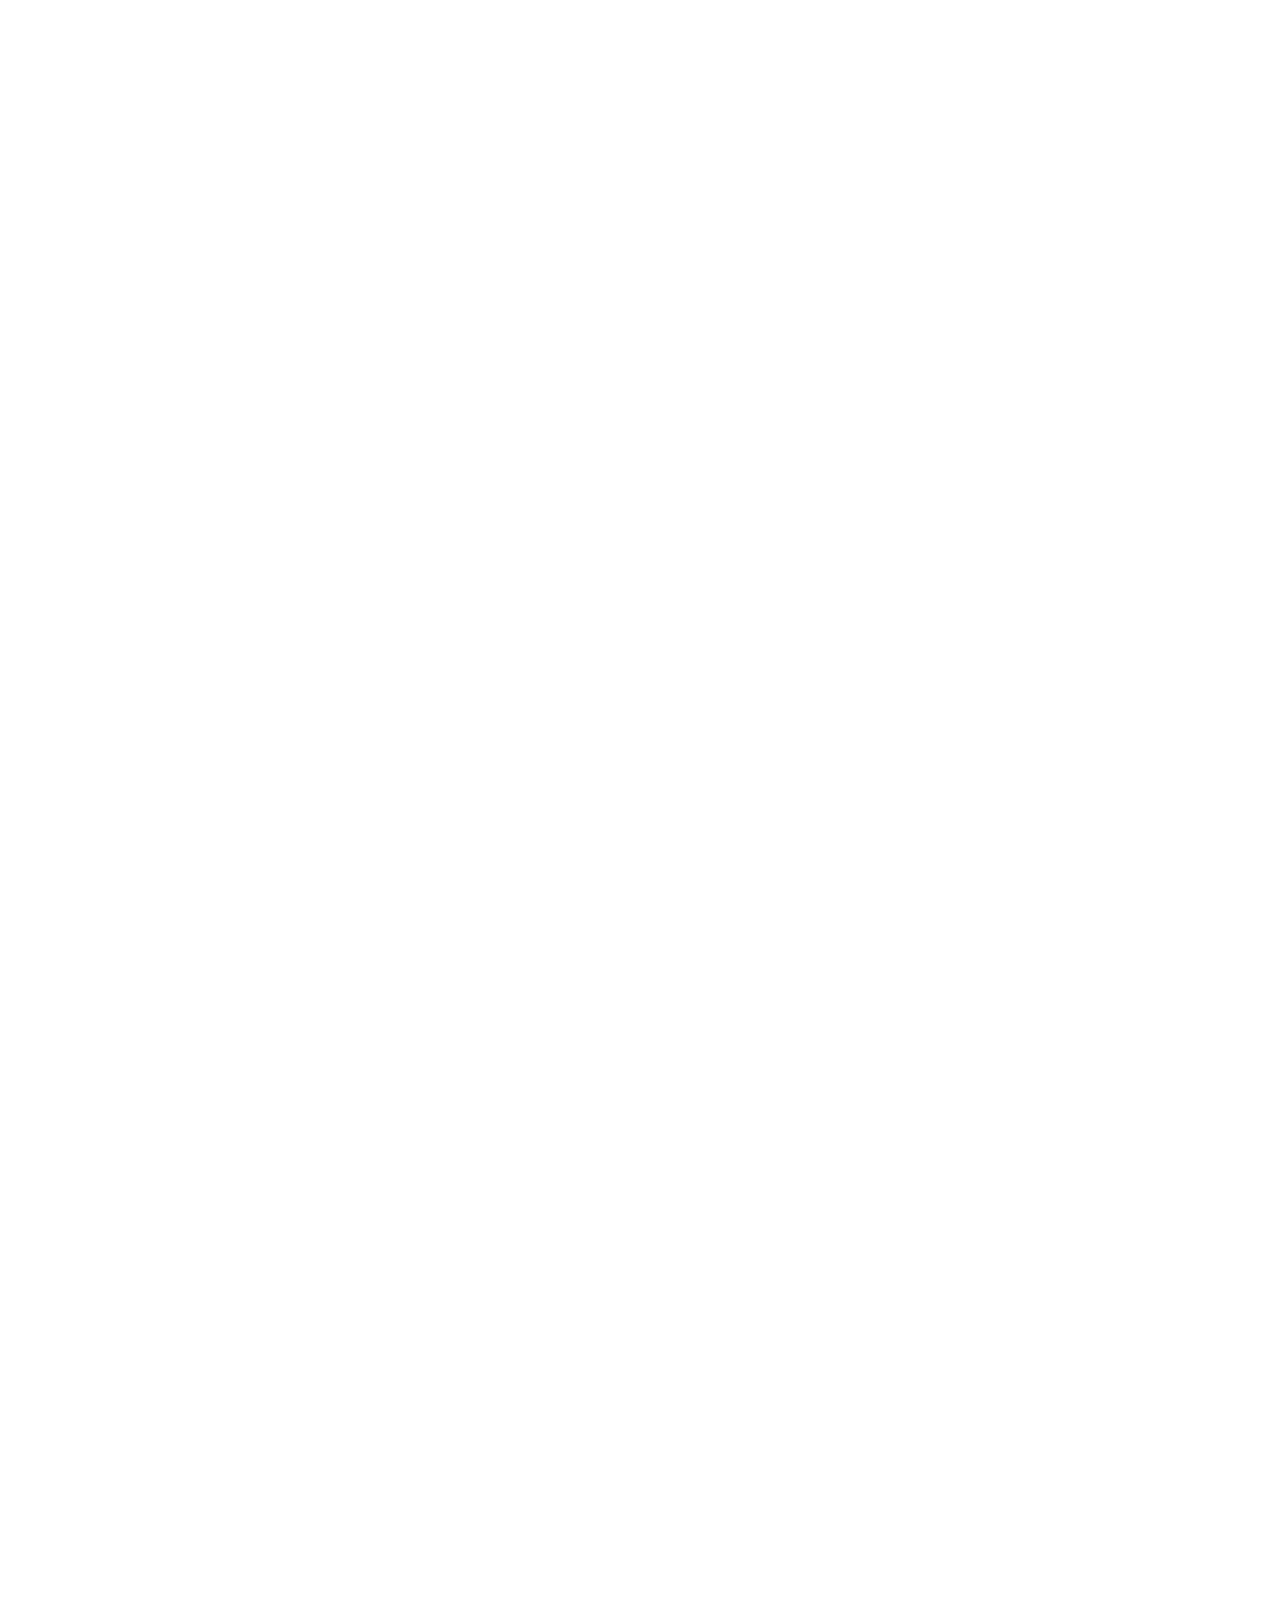
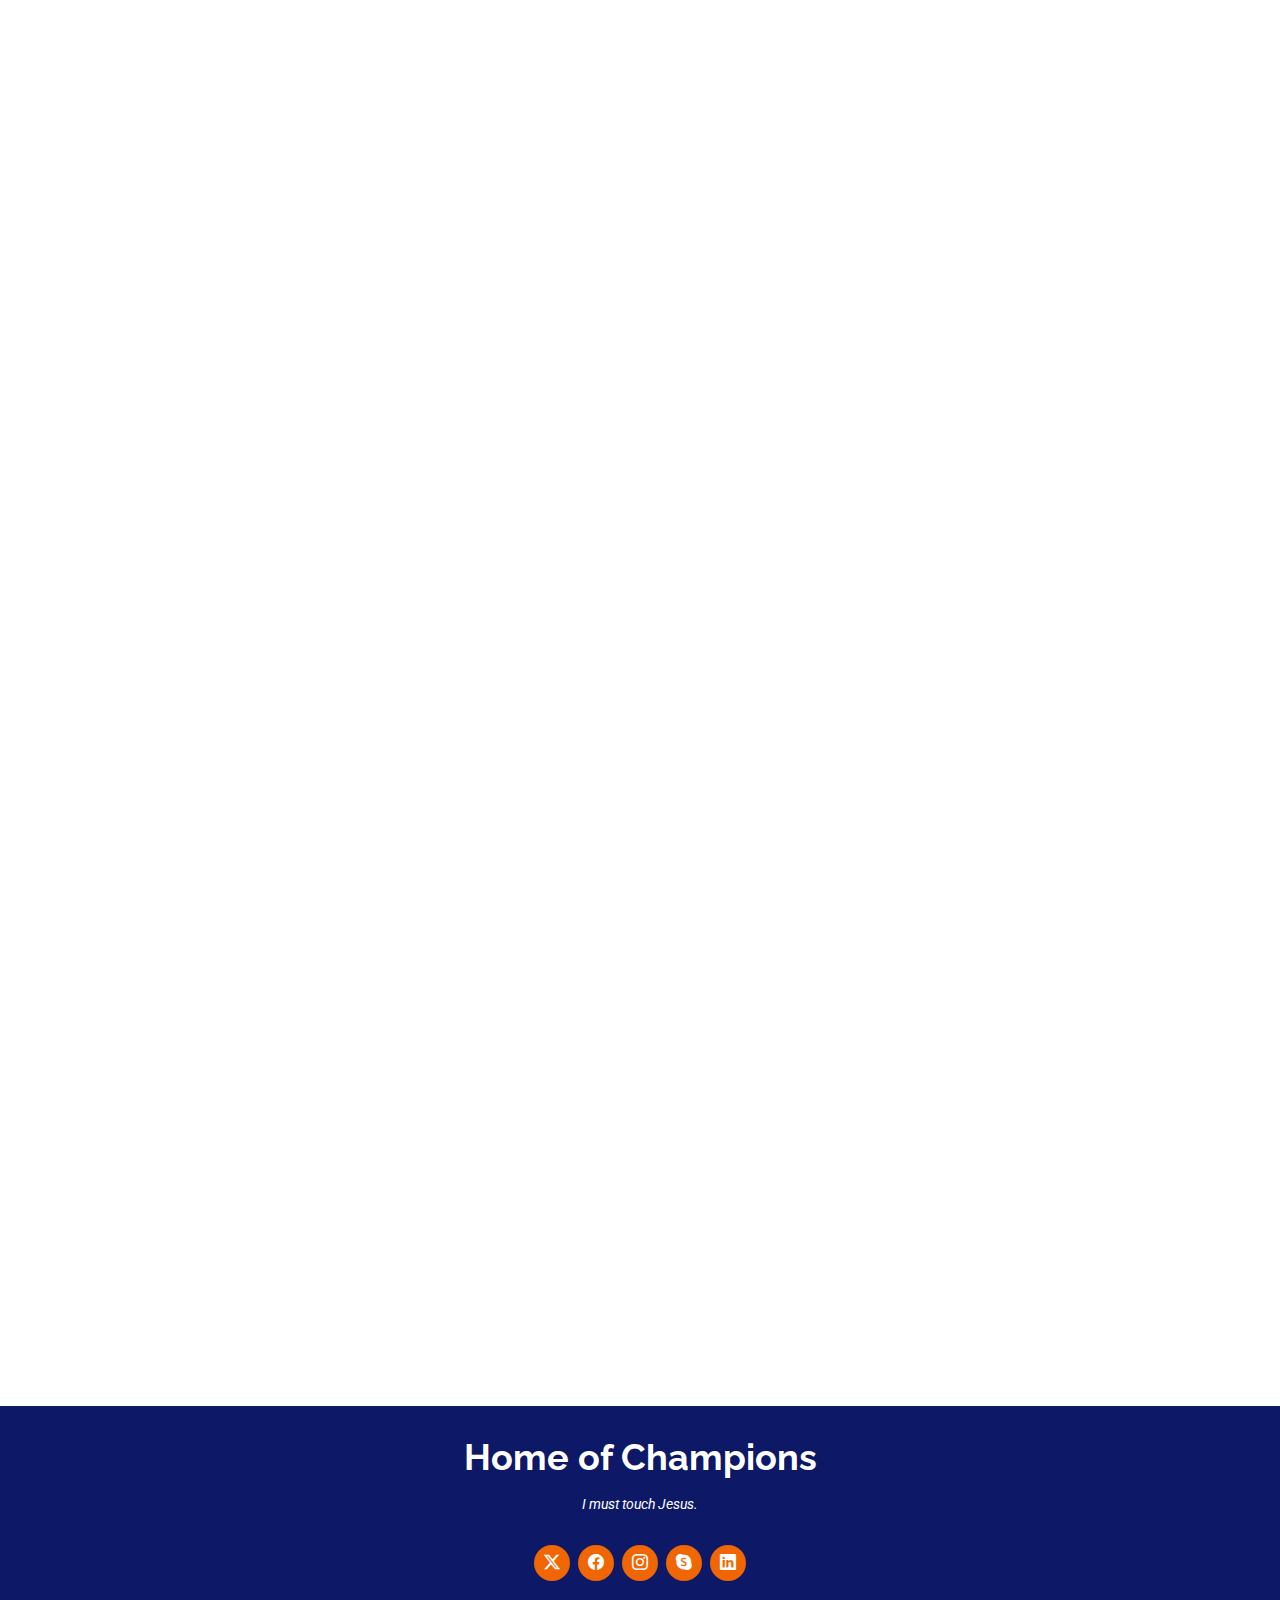
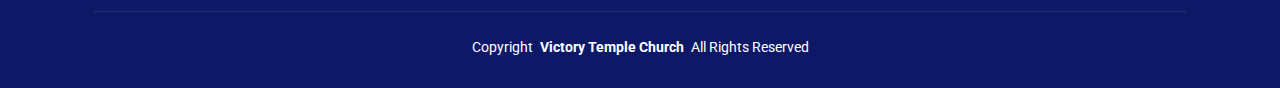
==== commit 9cb1e2b7: "muted the portfolio" ====
--- a/index.html
+++ b/index.html
@@ -50,7 +50,7 @@
           <li><a href="#hero" class="active">Home</a></li>
           <li><a href="#about">About Us</a></li>
           <li><a href="#services">Services</a></li>
-          <li><a href="#portfolio">Portfolio</a></li>
+          <!-- <li><a href="#portfolio">Portfolio</a></li> -->
           <li><a href="#team">Leadership Board</a></li>
           <li><a href="blog.html">Blog</a></li>
           <li class="dropdown"><a href="#"><span>Dropdown</span> <i class="bi bi-chevron-down toggle-dropdown"></i></a>
--- a/assets/css/main.css
+++ b/assets/css/main.css
@@ -1,15 +1,4 @@
-/**
-* Template Name: Selecao
-* Template URL: https://bootstrapmade.com/selecao-bootstrap-template/
-* Updated: Aug 07 2024 with Bootstrap v5.3.3
-* Author: BootstrapMade.com
-* License: https://bootstrapmade.com/license/
-*/
-
-/*--------------------------------------------------------------
-# Font & Color Variables
-# Help: https://bootstrapmade.com/color-system/
---------------------------------------------------------------*/
+
 /* Fonts */
 :root {
   --default-font: "Roboto",  system-ui, -apple-system, "Segoe UI", Roboto, "Helvetica Neue", Arial, "Noto Sans", "Liberation Sans", sans-serif, "Apple Color Emoji", "Segoe UI Emoji", "Segoe UI Symbol", "Noto Color Emoji";
@@ -45,7 +34,7 @@
 }
 
 .dark-background {
-  --background-color: #2a2c39;
+  --background-color: #0d1967;
   --default-color: #ffffff;
   --heading-color: #ffffff;
   --surface-color: #404356;
@@ -143,7 +132,7 @@
 # Global Header
 --------------------------------------------------------------*/
 .header {
-  --background-color: rgba(255, 255, 255, 0);
+  --background-color: rgba(243, 201, 12, 0.588);
   --heading-color: #ffffff;
   color: var(--default-color);
   background-color: var(--background-color);
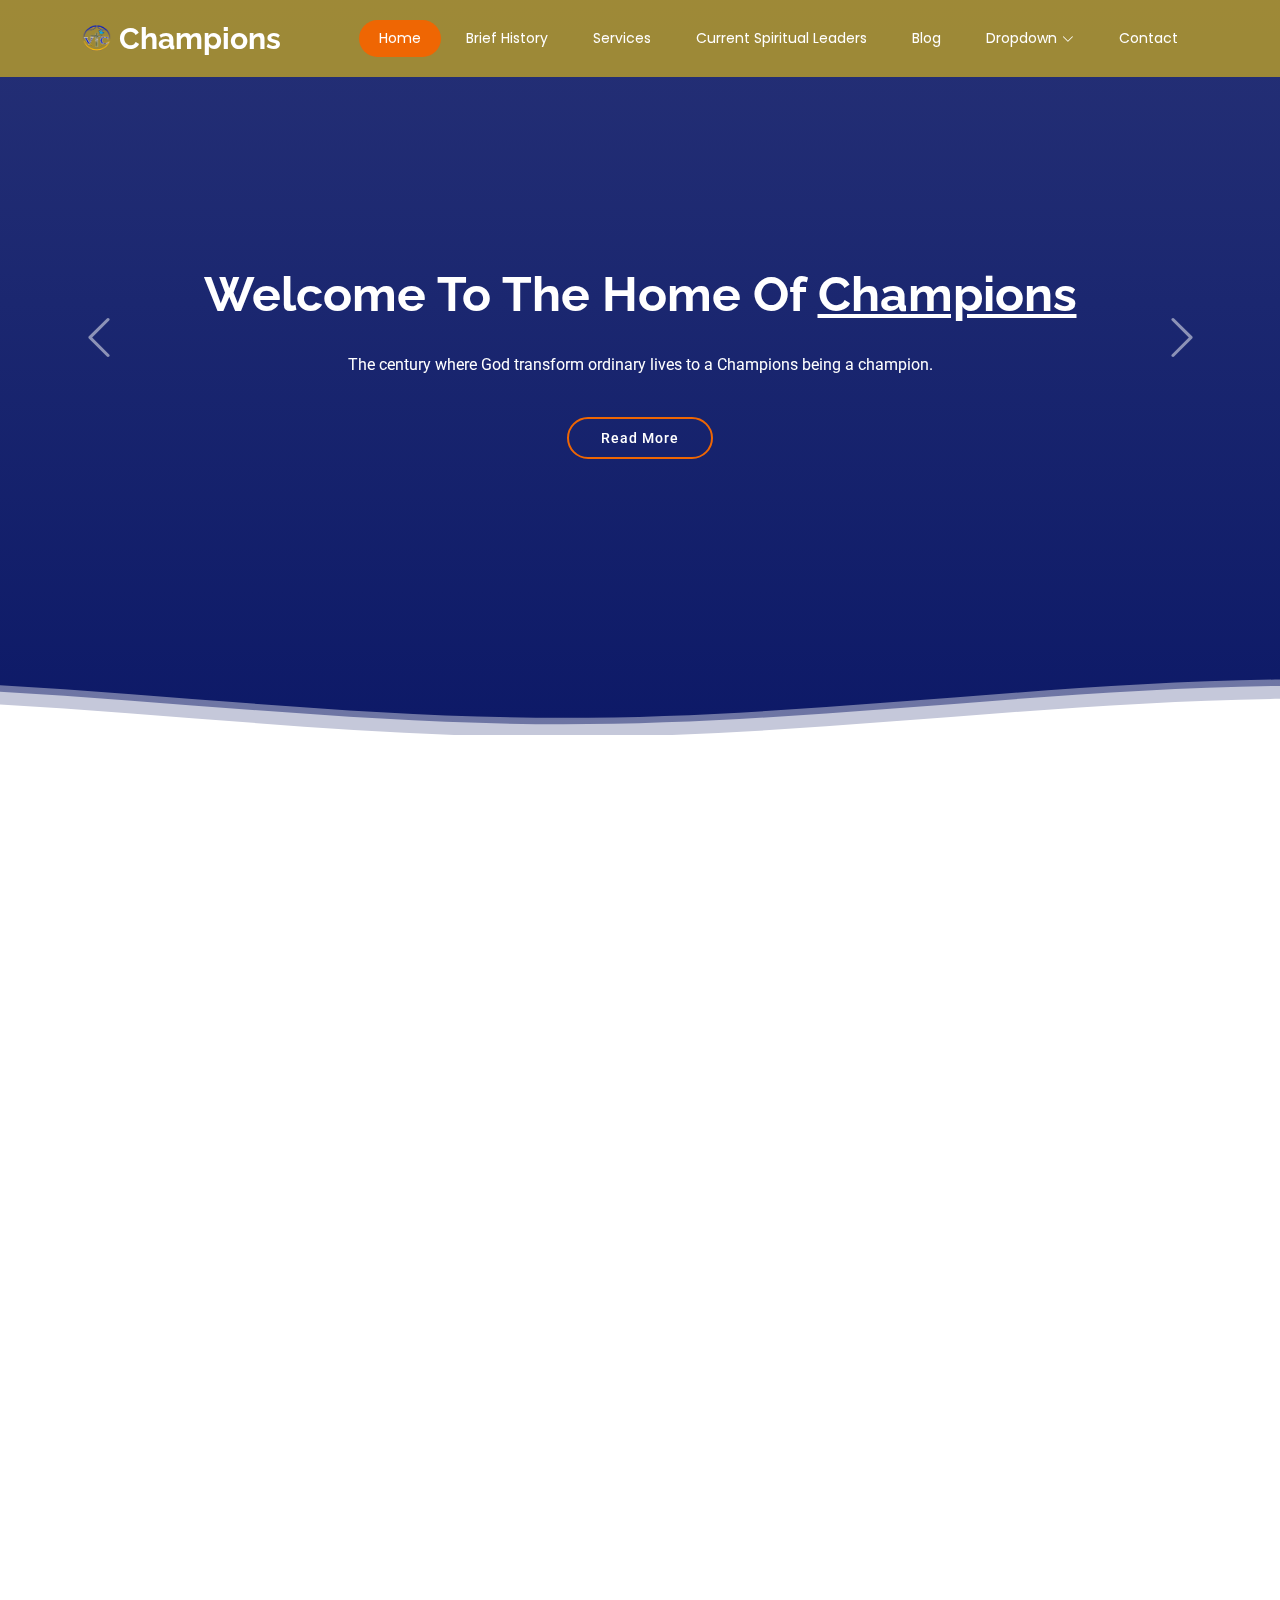
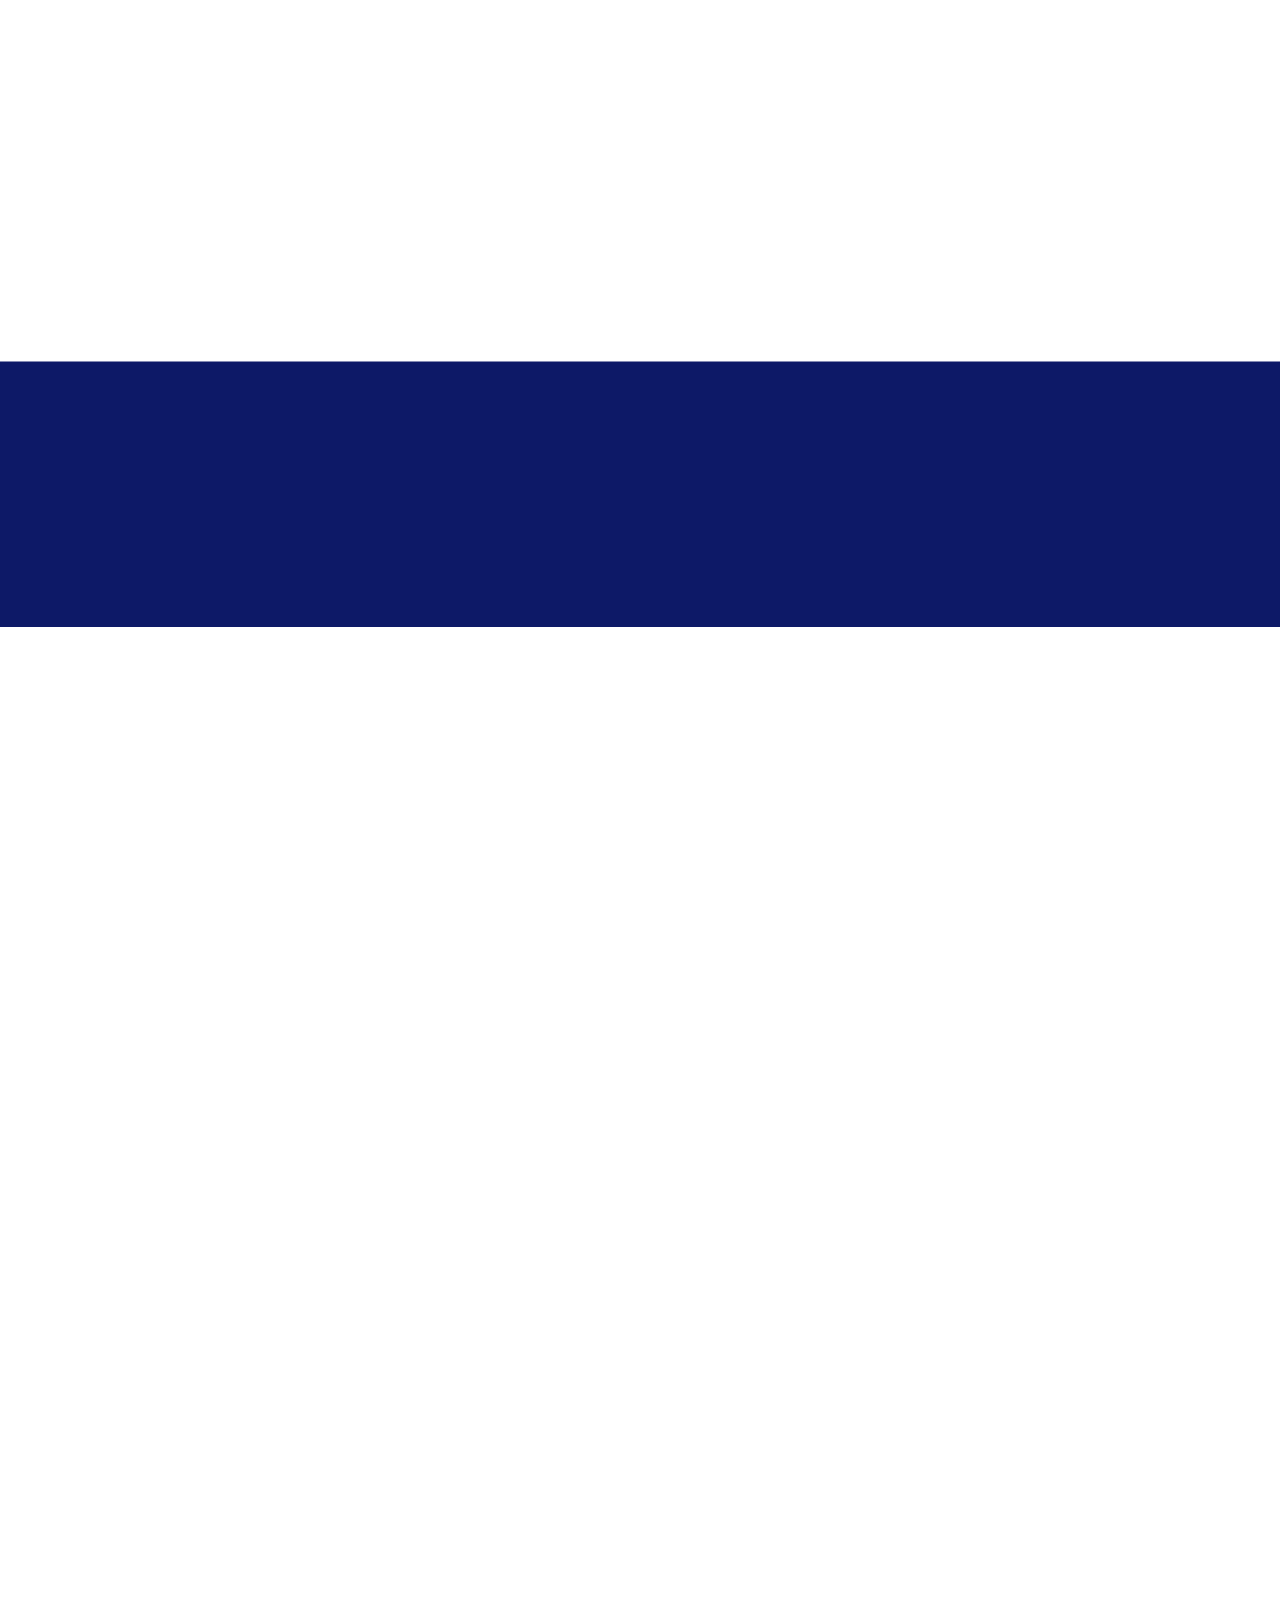
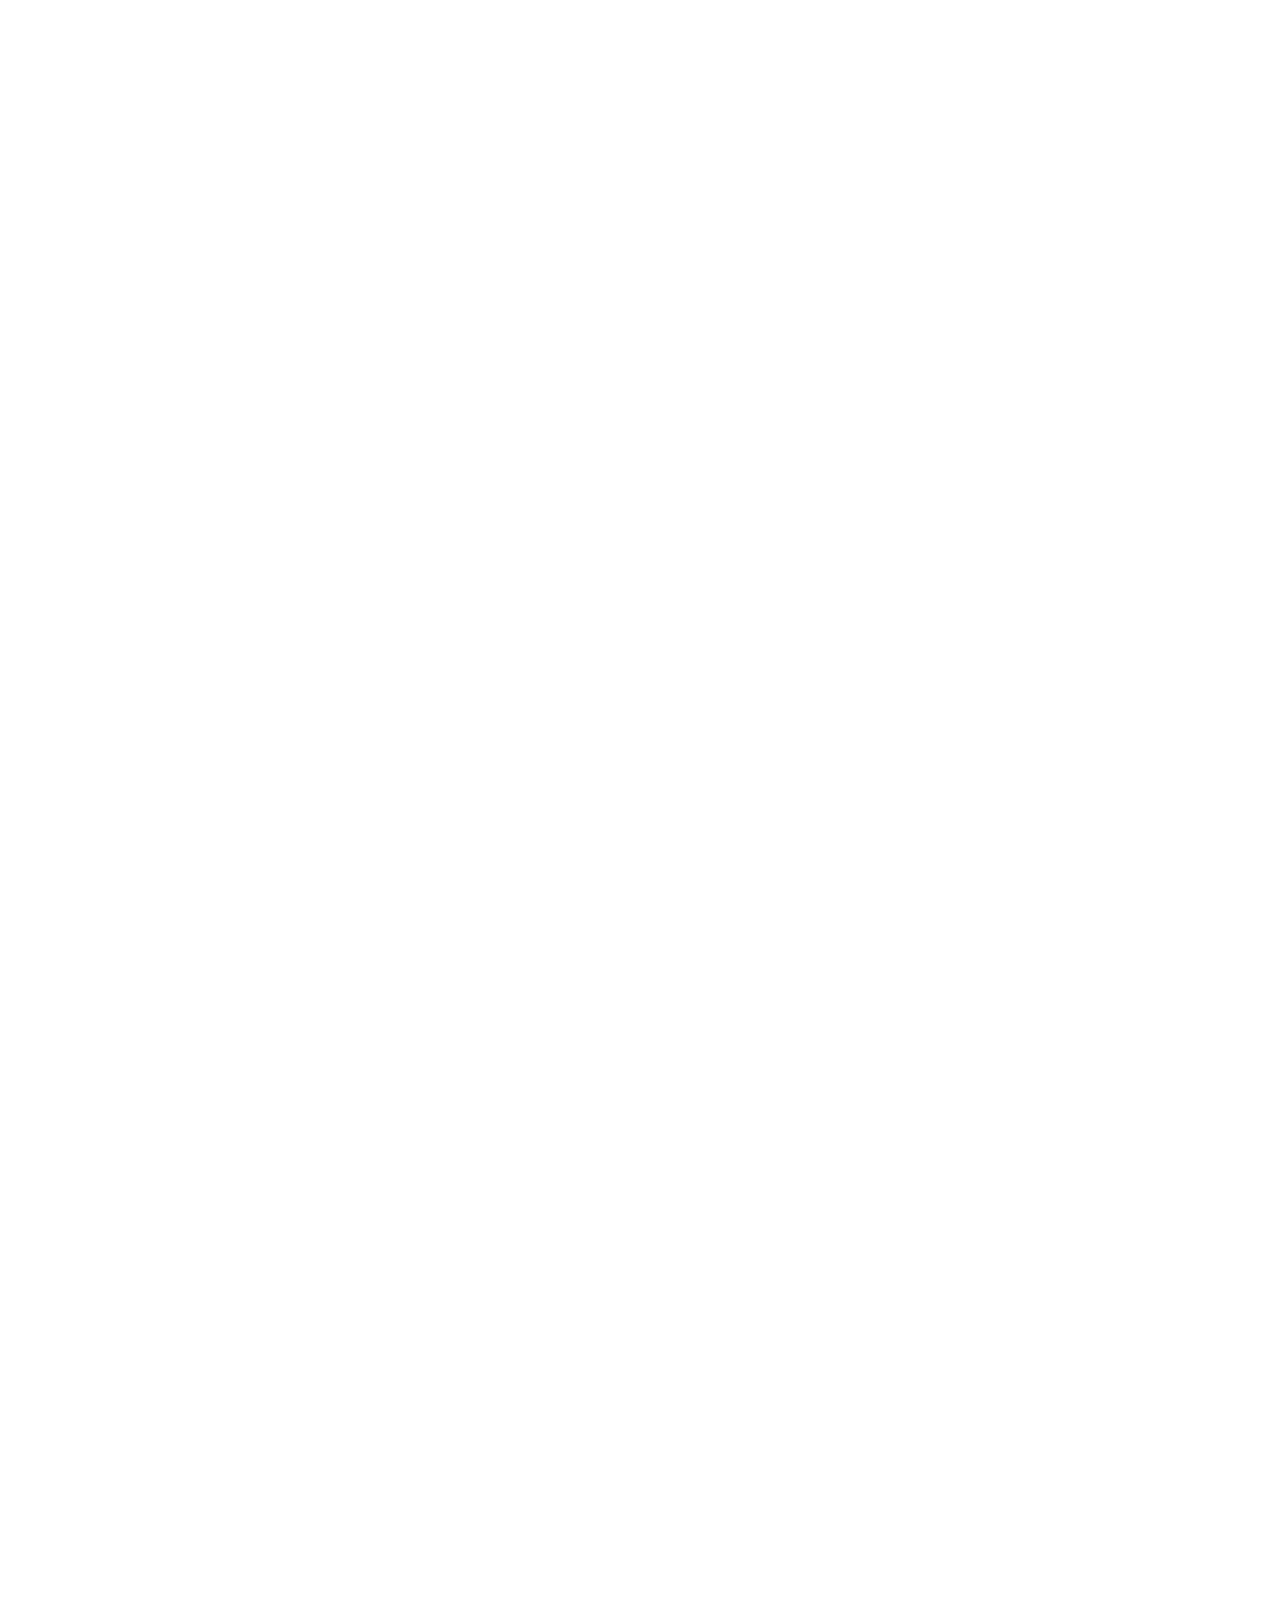
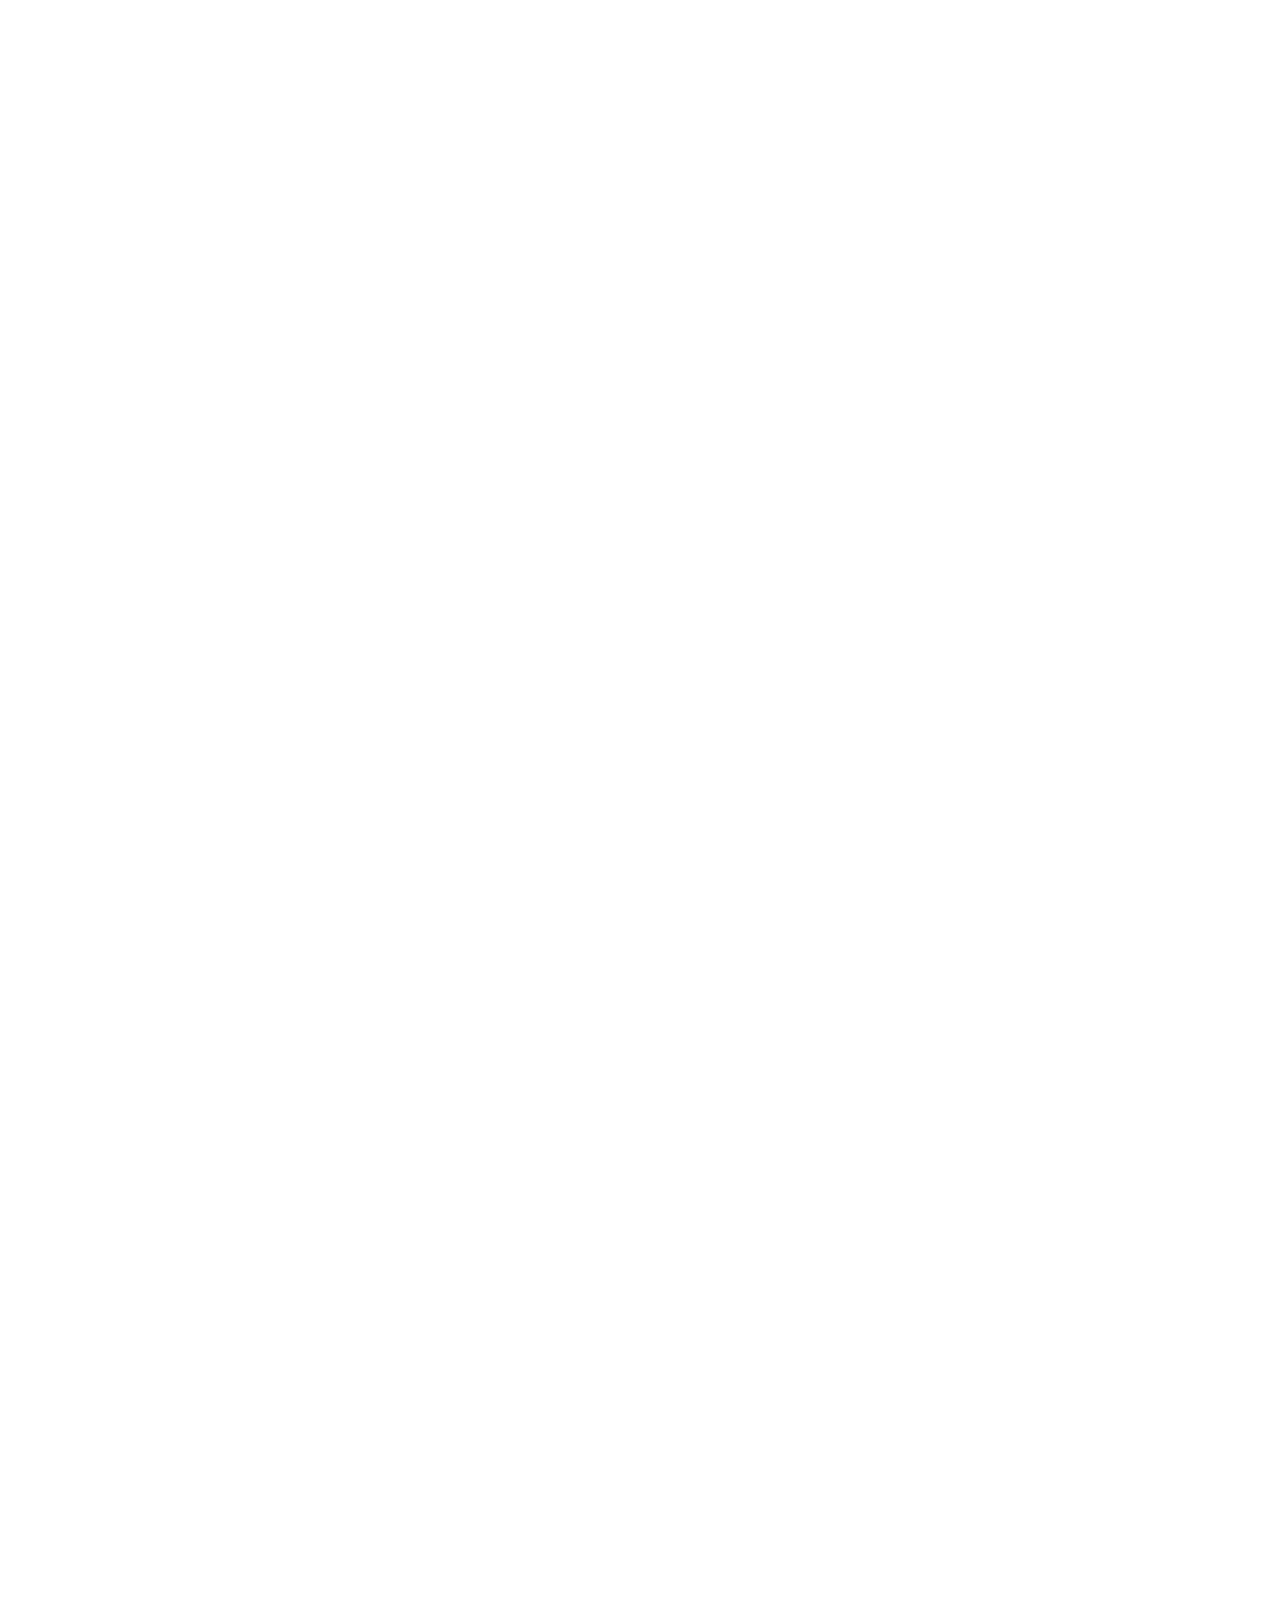
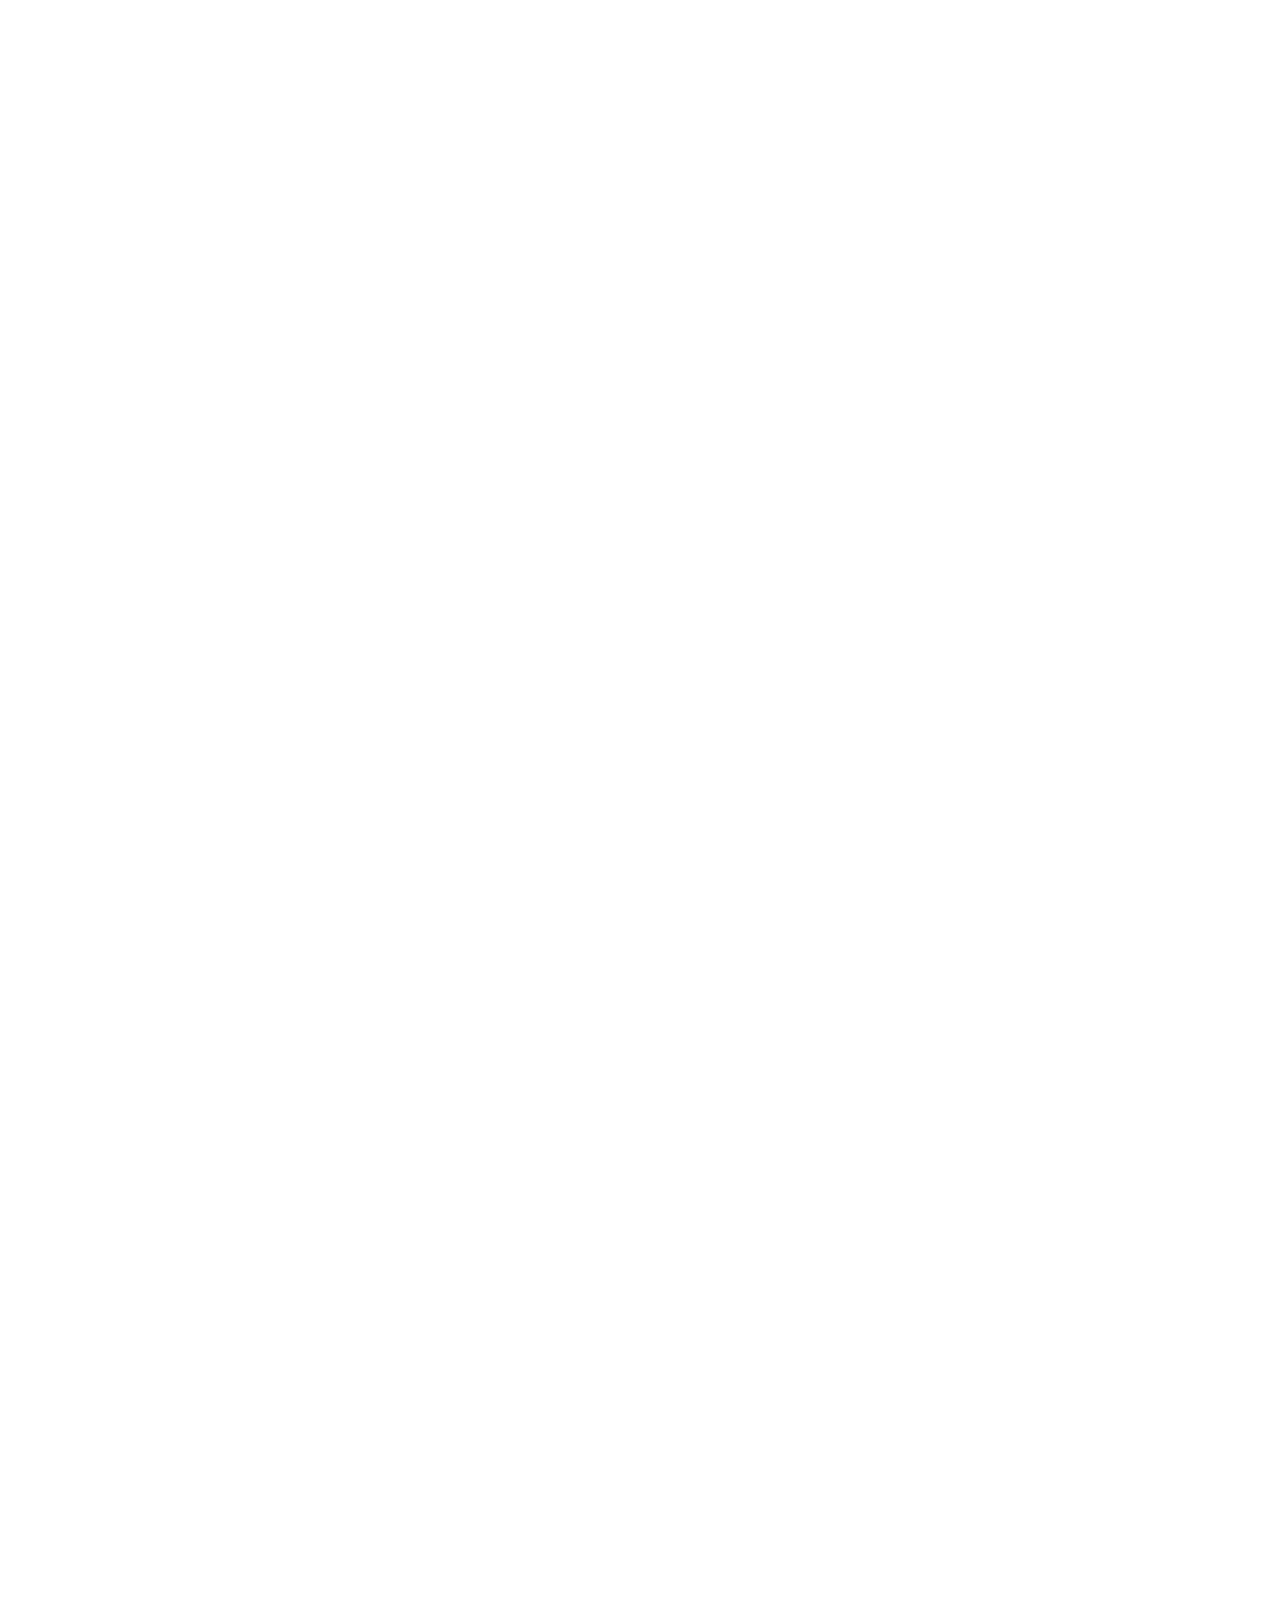
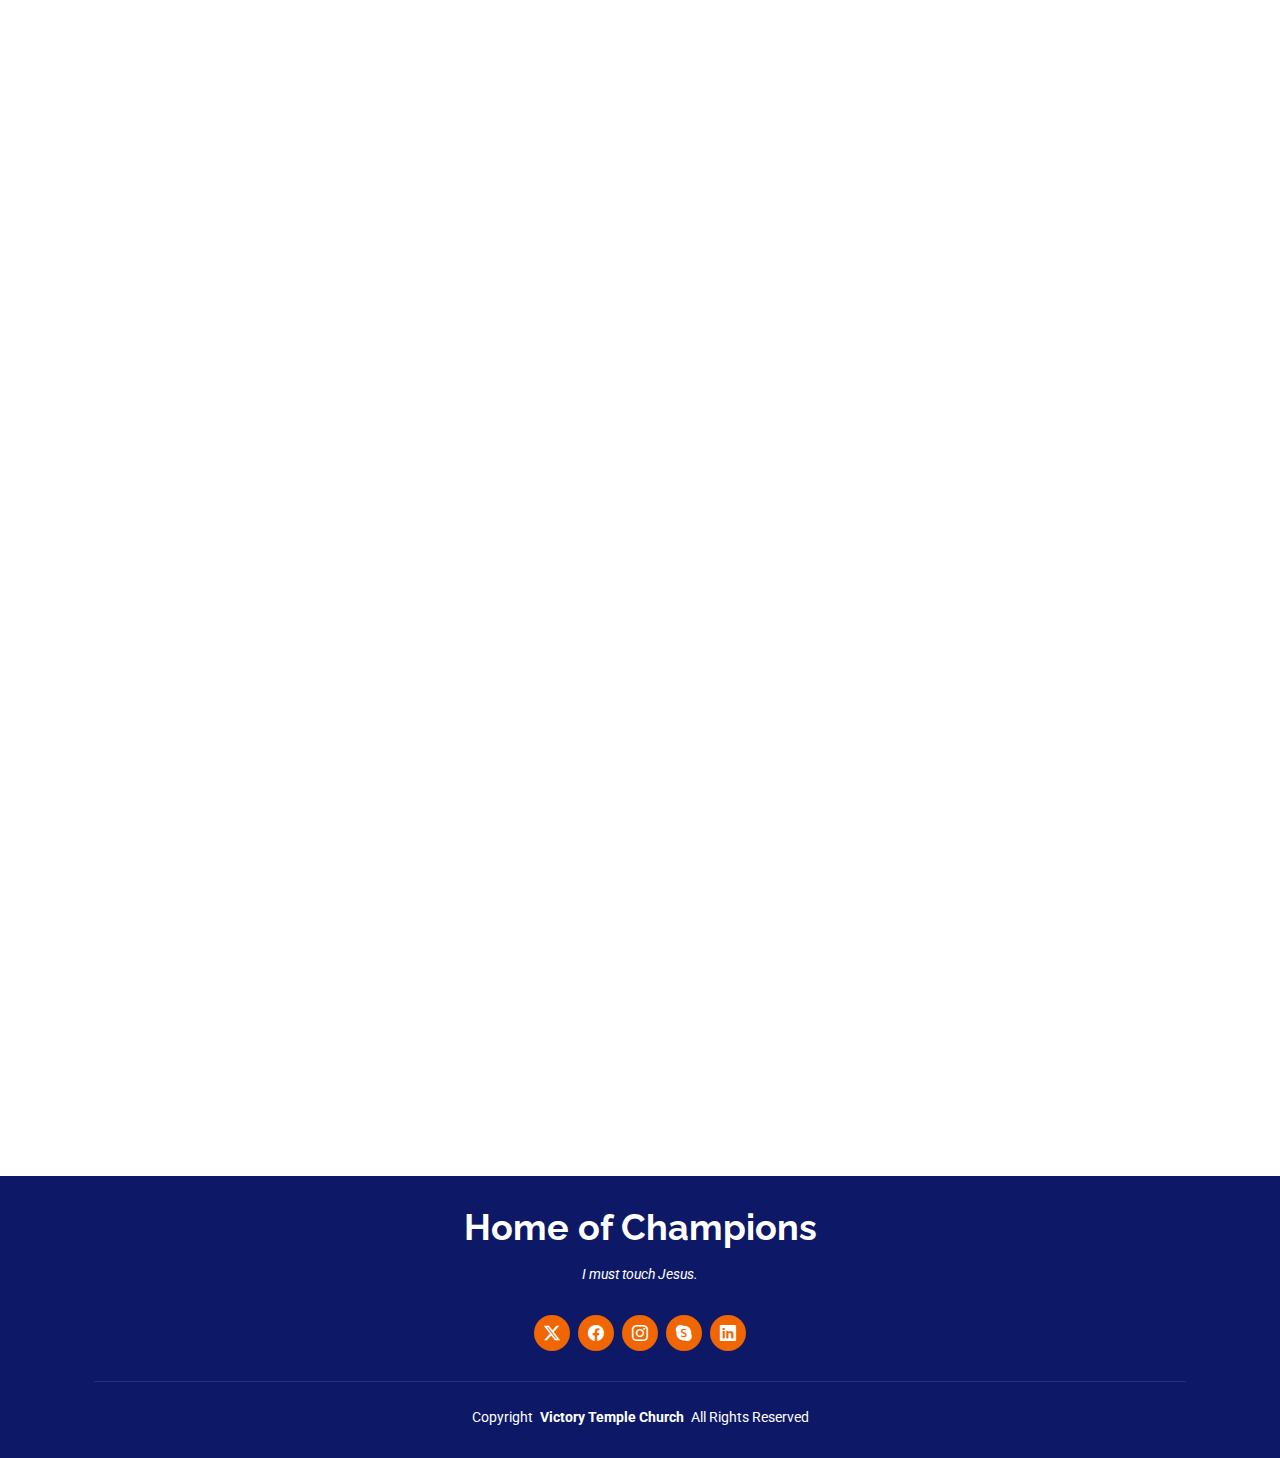
==== commit 051f1029: "modify leadership today" ====
--- a/index.html
+++ b/index.html
@@ -48,10 +48,10 @@
       <nav id="navmenu" class="navmenu">
         <ul>
           <li><a href="#hero" class="active">Home</a></li>
-          <li><a href="#about">About Us</a></li>
+          <li><a href="#about">Brief History</a></li>
           <li><a href="#services">Services</a></li>
           <!-- <li><a href="#portfolio">Portfolio</a></li> -->
-          <li><a href="#team">Leadership Board</a></li>
+          <li><a href="#team">Current Spiritual Leaders</a></li>
           <li><a href="blog.html">Blog</a></li>
           <li class="dropdown"><a href="#"><span>Dropdown</span> <i class="bi bi-chevron-down toggle-dropdown"></i></a>
             <ul>
@@ -145,8 +145,8 @@
 
       <!-- Section Title -->
       <div class="container section-title" data-aos="fade-up">
-        <h2>About</h2>
-        <p>Who we are</p>
+        <h2>History</h2>
+        <p>Founding</p>
       </div><!-- End Section Title -->
 
       <div class="container">
@@ -155,14 +155,20 @@
 
           <div class="col-lg-6 content" data-aos="fade-up" data-aos-delay="100">
             <p>
-              Lorem ipsum dolor sit amet, consectetur adipiscing elit, sed do eiusmod tempor incididunt ut labore et dolore
-              magna aliqua.
+              Victory Temple Church is a Non Denominational Church founded in November 1980 by the the late Rt. Rev. Alfred G. Reeves.
+              The Church is located in the populated Red-Light District, the heart of the city of Paynesville, Liberia West Africa.
+              While on a spiritual retreat in late 1978, Bishop Reeves recorded that the Lord impressed in his spirit to start a
+              congregation in that city. He began having prayer services in his home and after several months, the people outgrew his
+              living room and he then constructed a chapel which he called the “Victory Chapel”. After two years, the congregation
+              again outgrew the chapel and construction began for a larger upstairs sanctuary and by November 1982, the congregation
+              moved to the Sanctuary now known as the Victory Temple. For more than 40 years, the church has been a historic landmark
+              in the Republic of Liberia and remains a beacon of spiritual hope for the nation and its people.
             </p>
-            <ul>
+            <!-- <ul>
               <li><i class="bi bi-check2-circle"></i> <span>Ullamco laboris nisi ut aliquip ex ea commodo consequat.</span></li>
               <li><i class="bi bi-check2-circle"></i> <span>Duis aute irure dolor in reprehenderit in voluptate velit.</span></li>
               <li><i class="bi bi-check2-circle"></i> <span>Ullamco laboris nisi ut aliquip ex ea commodo</span></li>
-            </ul>
+            </ul> -->
           </div>
 
           <div class="col-lg-6" data-aos="fade-up" data-aos-delay="200">
@@ -765,7 +771,7 @@
           <div class="col-lg-3 col-md-6 d-flex align-items-stretch" data-aos="fade-up" data-aos-delay="100">
             <div class="team-member">
               <div class="member-img">
-                <img src="assets/img/team/counselling.jpg" class="img-fluid" alt="">
+                <img src="assets/img/team/rev_mator_reeves2.jpg" class="img-fluid" alt="">
                 <div class="social">
                   <a href=""><i class="bi bi-twitter-x"></i></a>
                   <a href=""><i class="bi bi-facebook"></i></a>
@@ -775,28 +781,65 @@
               </div>
               <div class="member-info">
                 <h4>Rev. Raymond Mator Reeves</h4>
-                <span>General Overseer</span>
+                <span>Lead pastor and head of Spiritual commitee</span>
               </div>
             </div>
           </div><!-- End Team Member -->
 
-          <div class="col-lg-3 col-md-6 d-flex align-items-stretch" data-aos="fade-up" data-aos-delay="200">
-            <div class="team-member">
-              <div class="member-img">
-                <img src="assets/img/team/mother.jpg" class="img-fluid" alt="">
-                <div class="social">
-                  <a href=""><i class="bi bi-twitter-x"></i></a>
-                  <a href=""><i class="bi bi-facebook"></i></a>
-                  <a href=""><i class="bi bi-instagram"></i></a>
-                  <a href=""><i class="bi bi-linkedin"></i></a>
-                </div>
-              </div>
-              <div class="member-info">
-                <h4>Mot. Elsie Reeves</h4>
-                <span>Wife of General Overseer</span>
-              </div>
-            </div>
-          </div><!-- End Team Member -->
+    
+
+              <div class="col-lg-3 col-md-6 d-flex align-items-stretch" data-aos="fade-up" data-aos-delay="200">
+                <div class="team-member">
+                  <div class="member-img">
+                    <img src="assets/img/team/mother.jpg" class="img-fluid" alt="">
+                    <div class="social">
+                      <a href=""><i class="bi bi-twitter-x"></i></a>
+                      <a href=""><i class="bi bi-facebook"></i></a>
+                      <a href=""><i class="bi bi-instagram"></i></a>
+                      <a href=""><i class="bi bi-linkedin"></i></a>
+                    </div>
+                  </div>
+                  <div class="member-info">
+                    <h4>Rev. Elsie Reeves</h4>
+                    <span>Co Pastor and Advisor to the Women’s ministry</span>
+                  </div>
+                </div>
+              </div><!-- End Team Member -->
+                    <div class="col-lg-3 col-md-6 d-flex align-items-stretch" data-aos="fade-up" data-aos-delay="200">
+                      <div class="team-member">
+                        <div class="member-img">
+                          <img src="assets/img/team/rev_eld_Esther_reeves.jpg" class="img-fluid" alt="">
+                          <div class="social">
+                            <a href=""><i class="bi bi-twitter-x"></i></a>
+                            <a href=""><i class="bi bi-facebook"></i></a>
+                            <a href=""><i class="bi bi-instagram"></i></a>
+                            <a href=""><i class="bi bi-linkedin"></i></a>
+                          </div>
+                        </div>
+                        <div class="member-info">
+                          <h4>⁠Rev. Eld. Esther A. Reeves</h4>
+                          <span>Co Founder</span>
+                        </div>
+                      </div>
+                    </div><!-- End Team Member -->
+
+                    <div class="col-lg-3 col-md-6 d-flex align-items-stretch" data-aos="fade-up" data-aos-delay="200">
+                      <div class="team-member">
+                        <div class="member-img">
+                          <img src="assets/img/team/mot christiana.jpg" class="img-fluid" alt="">
+                          <div class="social">
+                            <a href=""><i class="bi bi-twitter-x"></i></a>
+                            <a href=""><i class="bi bi-facebook"></i></a>
+                            <a href=""><i class="bi bi-instagram"></i></a>
+                            <a href=""><i class="bi bi-linkedin"></i></a>
+                          </div>
+                        </div>
+                        <div class="member-info">
+                          <h4>⁠Rev. Christian K. Miller</h4>
+                          <span><b> pastor and advisor to Usher and secretariat</b></span>
+                        </div>
+                      </div>
+                    </div><!-- End Team Member -->
 
           <div class="col-lg-3 col-md-6 d-flex align-items-stretch" data-aos="fade-up" data-aos-delay="300">
             <div class="team-member">
@@ -810,16 +853,18 @@
                 </div>
               </div>
               <div class="member-info">
-                <h4>this men president</h4>
-                <span>Men President</span>
+                <h4>Paul R. Swen</h4>
+                <span>President Men’s department</span>
               </div>
             </div>
           </div><!-- End Team Member -->
+
+
 
           <div class="col-lg-3 col-md-6 d-flex align-items-stretch" data-aos="fade-up" data-aos-delay="400">
             <div class="team-member">
               <div class="member-img">
-                <img src="assets/img/team/choir_director.jpg" class="img-fluid" alt="">
+                <img src="assets/img/team/isaac_s_zewon.jpg" class="img-fluid" alt="">
                 <div class="social">
                   <a href=""><i class="bi bi-twitter-x"></i></a>
                   <a href=""><i class="bi bi-facebook"></i></a>
@@ -828,11 +873,50 @@
                 </div>
               </div>
               <div class="member-info">
-                <h4>Marcetta Bushie</h4>
-                <span>choir Director</span>
+                <h4>Pst. Pagar Q. Bryant</h4>
+                <span>Church Administrator and Sunday School Superintendent</span>
               </div>
             </div>
           </div><!-- End Team Member -->
+
+          <div class="col-lg-3 col-md-6 d-flex align-items-stretch" data-aos="fade-up" data-aos-delay="400">
+            <div class="team-member">
+              <div class="member-img">
+                <img src="assets/img/team/isaac_s_zewon.jpg" class="img-fluid" alt="">
+                <div class="social">
+                  <a href=""><i class="bi bi-twitter-x"></i></a>
+                  <a href=""><i class="bi bi-facebook"></i></a>
+                  <a href=""><i class="bi bi-instagram"></i></a>
+                  <a href=""><i class="bi bi-linkedin"></i></a>
+                </div>
+              </div>
+              <div class="member-info">
+                <h4>⁠Pst. Joseph B. Dweh</h4>
+                <span>Associate pastor and Advisor to the Men’s Ministry</span>
+              </div>
+            </div>
+          </div><!-- End Team Member -->
+
+          <div class="col-lg-3 col-md-6 d-flex align-items-stretch" data-aos="fade-up" data-aos-delay="400">
+            <div class="team-member">
+              <div class="member-img">
+                <img src="assets/img/team/isaac_s_zewon.jpg" class="img-fluid" alt="">
+                <div class="social">
+                  <a href=""><i class="bi bi-twitter-x"></i></a>
+                  <a href=""><i class="bi bi-facebook"></i></a>
+                  <a href=""><i class="bi bi-instagram"></i></a>
+                  <a href=""><i class="bi bi-linkedin"></i></a>
+                </div>
+              </div>
+              <div class="member-info">
+                <h4>⁠Dea. Morris S. Smith</h4>
+                <span>Chairperson Deacon board</span>
+              </div>
+            </div>
+          </div><!-- End Team Member -->
+
+          
+
 
         </div>
 
@@ -845,8 +929,8 @@
 
       <!-- Section Title -->
       <div class="container section-title" data-aos="fade-up">
-        <h2>Recent Posts</h2>
-        <p>Recent Blog Posts<br></p>
+        <h2>LEADERS OF </h2>
+        <p>DEPARTMENTS AND COMMITTEES<br></p>
       </div><!-- End Section Title -->
 
       <div class="container">
@@ -855,81 +939,88 @@
 
           <div class="col-xl-4 col-md-6" data-aos="fade-up" data-aos-delay="100">
             <article>
-
               <div class="post-img">
-                <img src="assets/img/blog/blog-1.jpg" alt="" class="img-fluid">
-              </div>
-
-              <p class="post-category">Politics</p>
-
+                <img src="assets/img/team/men_president.jpg" alt="" class="img-fluid">
+              </div>
               <h2 class="title">
-                <a href="blog-details.html">Dolorum optio tempore voluptas dignissimos</a>
+                <a href="blog-details.html">Paul R. Swen</a>
               </h2>
-
-              <div class="d-flex align-items-center">
-                <img src="assets/img/blog/blog-author.jpg" alt="" class="img-fluid post-author-img flex-shrink-0">
-                <div class="post-meta">
-                  <p class="post-author">Maria Doe</p>
-                  <p class="post-date">
-                    <time datetime="2022-01-01">Jan 1, 2022</time>
-                  </p>
-                </div>
-              </div>
-
+              <p>President Men's Department</p>
             </article>
           </div><!-- End post list item -->
 
-          <div class="col-xl-4 col-md-6" data-aos="fade-up" data-aos-delay="200">
+          <div class="col-xl-4 col-md-6" data-aos="fade-up" data-aos-delay="100">
             <article>
-
               <div class="post-img">
-                <img src="assets/img/blog/blog-2.jpg" alt="" class="img-fluid">
-              </div>
-
-              <p class="post-category">Sports</p>
-
+                <img src="assets/img/team/men_president.jpg" alt="" class="img-fluid">
+              </div>
               <h2 class="title">
-                <a href="blog-details.html">Nisi magni odit consequatur autem nulla dolorem</a>
+                <a href="blog-details.html">⁠Gedo Natt</a>
               </h2>
-
-              <div class="d-flex align-items-center">
-                <img src="assets/img/blog/blog-author-2.jpg" alt="" class="img-fluid post-author-img flex-shrink-0">
-                <div class="post-meta">
-                  <p class="post-author">Allisa Mayer</p>
-                  <p class="post-date">
-                    <time datetime="2022-01-01">Jun 5, 2022</time>
-                  </p>
-                </div>
-              </div>
-
+              <p>President Women department</p>
             </article>
           </div><!-- End post list item -->
 
-          <div class="col-xl-4 col-md-6" data-aos="fade-up" data-aos-delay="300">
+          <div class="col-xl-4 col-md-6" data-aos="fade-up" data-aos-delay="100">
             <article>
-
               <div class="post-img">
-                <img src="assets/img/blog/blog-3.jpg" alt="" class="img-fluid">
-              </div>
-
-              <p class="post-category">Entertainment</p>
-
+                <img src="assets/img/team/men_president.jpg" alt="" class="img-fluid">
+              </div>
               <h2 class="title">
-                <a href="blog-details.html">Possimus soluta ut id suscipit ea ut in quo quia et soluta</a>
+                <a href="blog-details.html">⁠Exlt. Nettie J. Williams</a>
               </h2>
-
-              <div class="d-flex align-items-center">
-                <img src="assets/img/blog/blog-author-3.jpg" alt="" class="img-fluid post-author-img flex-shrink-0">
-                <div class="post-meta">
-                  <p class="post-author">Mark Dower</p>
-                  <p class="post-date">
-                    <time datetime="2022-01-01">Jun 22, 2022</time>
-                  </p>
-                </div>
-              </div>
-
+              <p>President Sanctuary Chior</p>
             </article>
           </div><!-- End post list item -->
+
+          <div class="col-xl-4 col-md-6" data-aos="fade-up" data-aos-delay="100">
+            <article>
+              <div class="post-img">
+                <img src="assets/img/team/men_president.jpg" alt="" class="img-fluid">
+              </div>
+              <h2 class="title">
+                <a href="blog-details.html">⁠Ft. Gafar A. Williams</a>
+              </h2>
+              <p>Chairperson Finance Committee</p>
+            </article>
+          </div><!-- End post list item -->
+
+          <div class="col-xl-4 col-md-6" data-aos="fade-up" data-aos-delay="100">
+            <article>
+              <div class="post-img">
+                <img src="assets/img/team/men_president.jpg" alt="" class="img-fluid">
+              </div>
+              <h2 class="title">
+                <a href="blog-details.html">⁠Williemina Asi Reeves</a>
+              </h2>
+              <p>Chairperson Benevolence committee</p>
+            </article>
+          </div><!-- End post list item -->
+
+
+          <div class="col-xl-4 col-md-6" data-aos="fade-up" data-aos-delay="100">
+            <article>
+              <div class="post-img">
+                <img src="assets/img/team/men_president.jpg" alt="" class="img-fluid">
+              </div>
+              <h2 class="title">
+                <a href="blog-details.html">Dea. Mt. Josephine JT Gartor</a>
+              </h2>
+              <p>Chairperson Grievance committee</p>
+            </article>
+          </div><!-- End post list item -->
+
+            <div class="col-xl-4 col-md-6" data-aos="fade-up" data-aos-delay="100">
+              <article>
+                <div class="post-img">
+                  <img src="assets/img/team/men_president.jpg" alt="" class="img-fluid">
+                </div>
+                <h2 class="title">
+                  <a href="blog-details.html">⁠Pst. Pagar Q. Bryant</a>
+                </h2>
+                <p>Chairperson Visitation committee</p>
+              </article>
+            </div><!-- End post list item -->
 
         </div><!-- End recent posts list -->
 
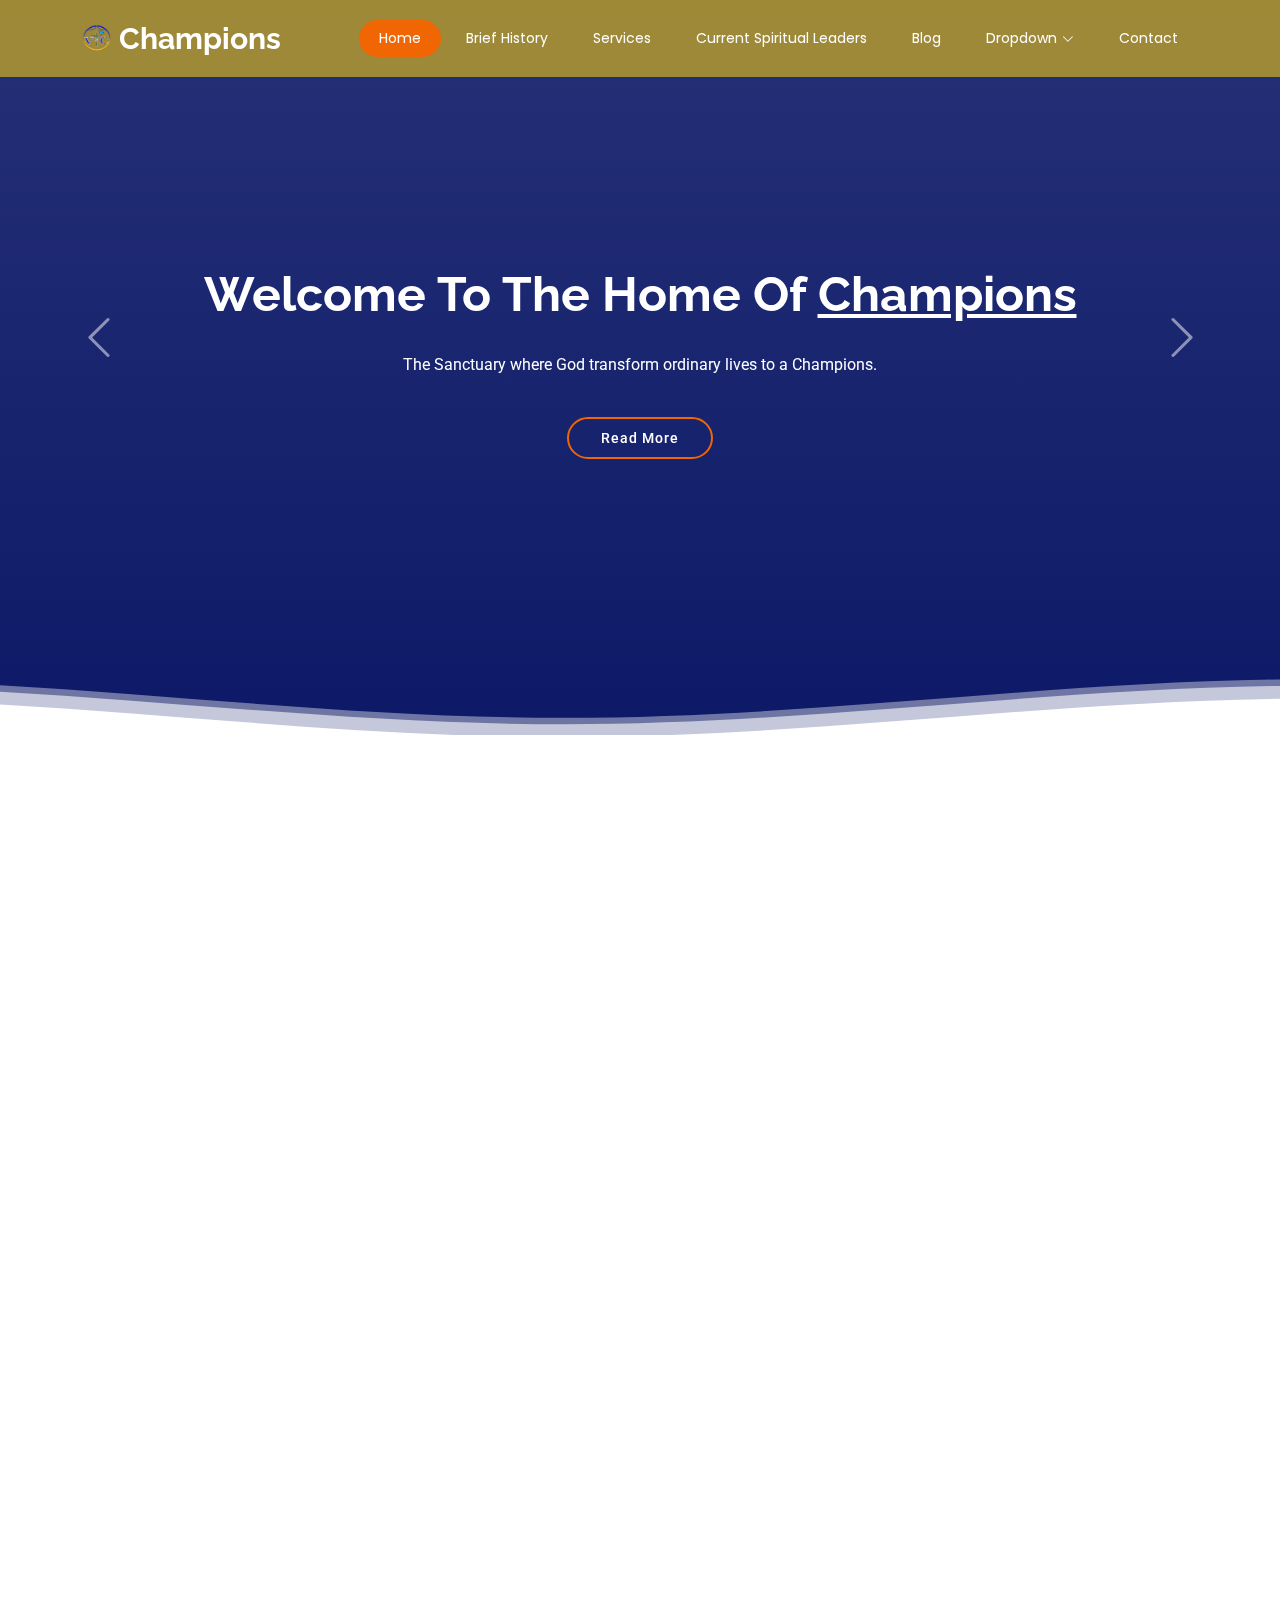
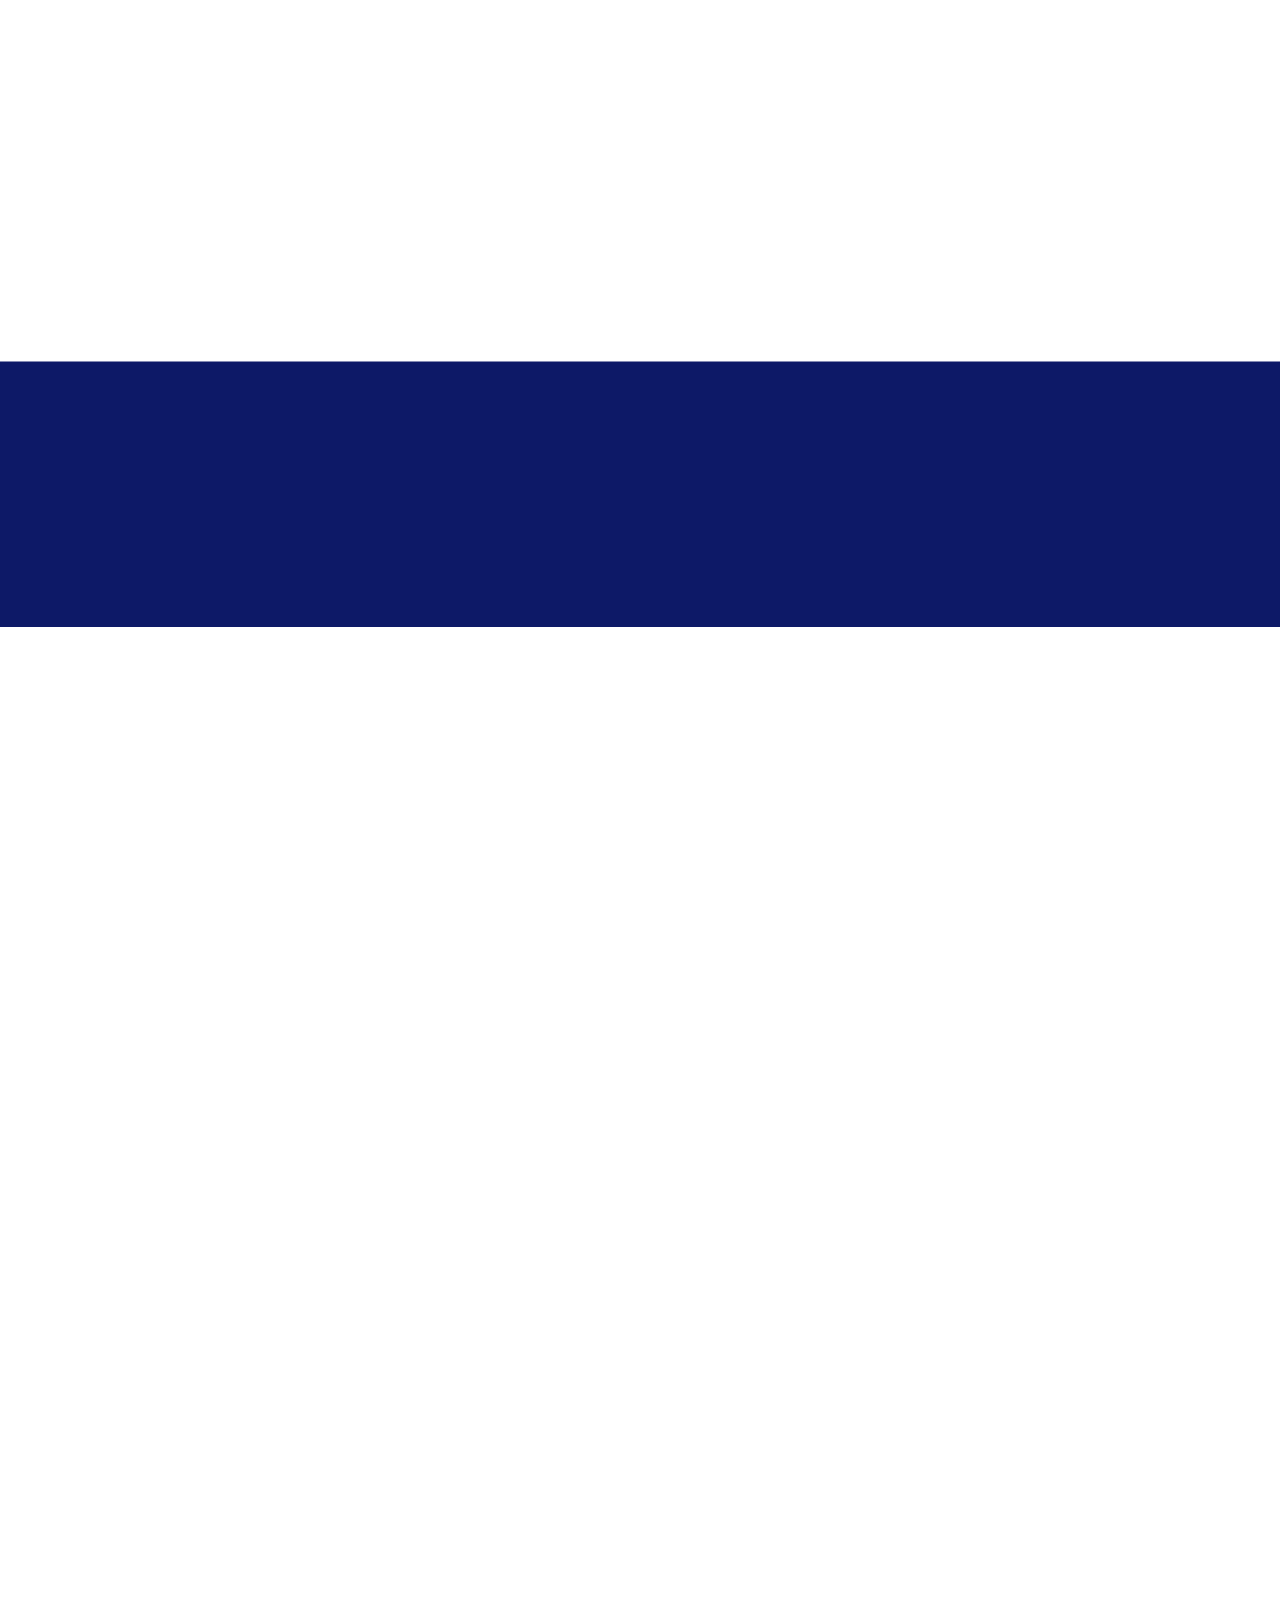
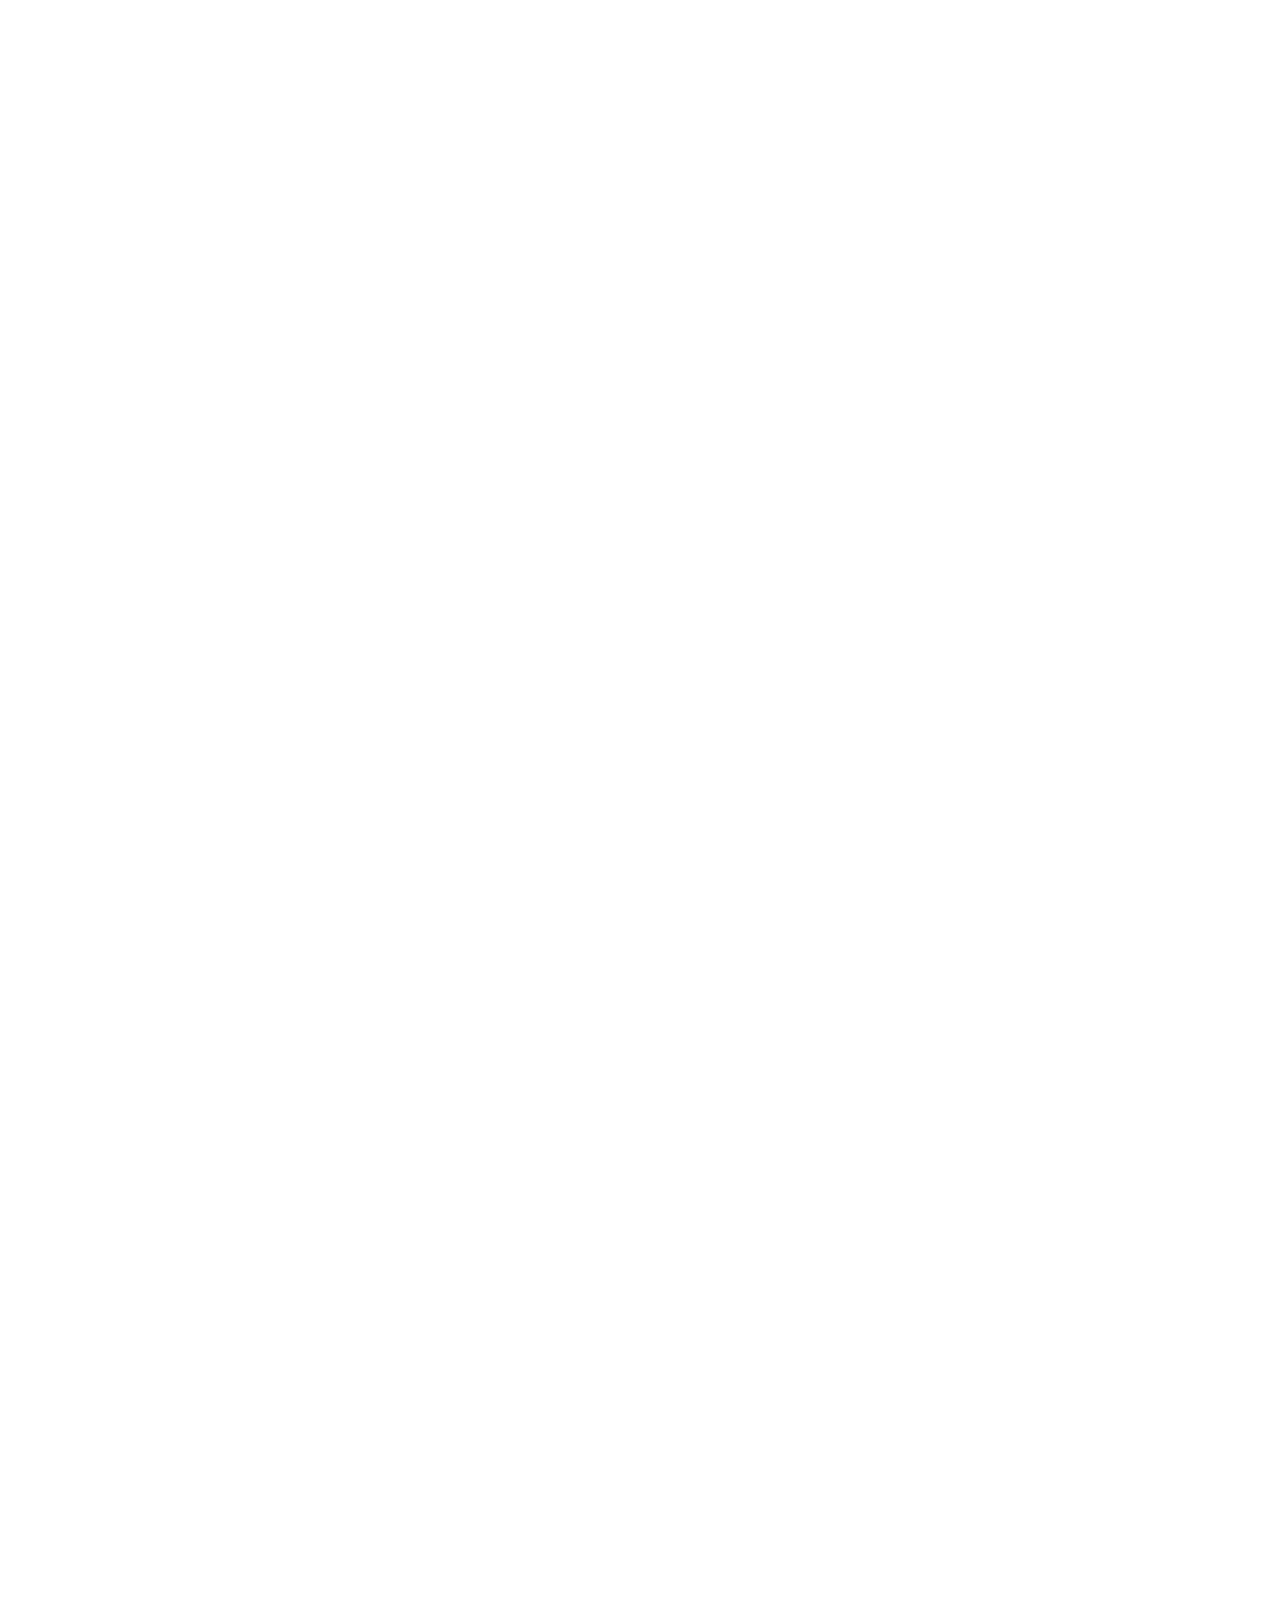
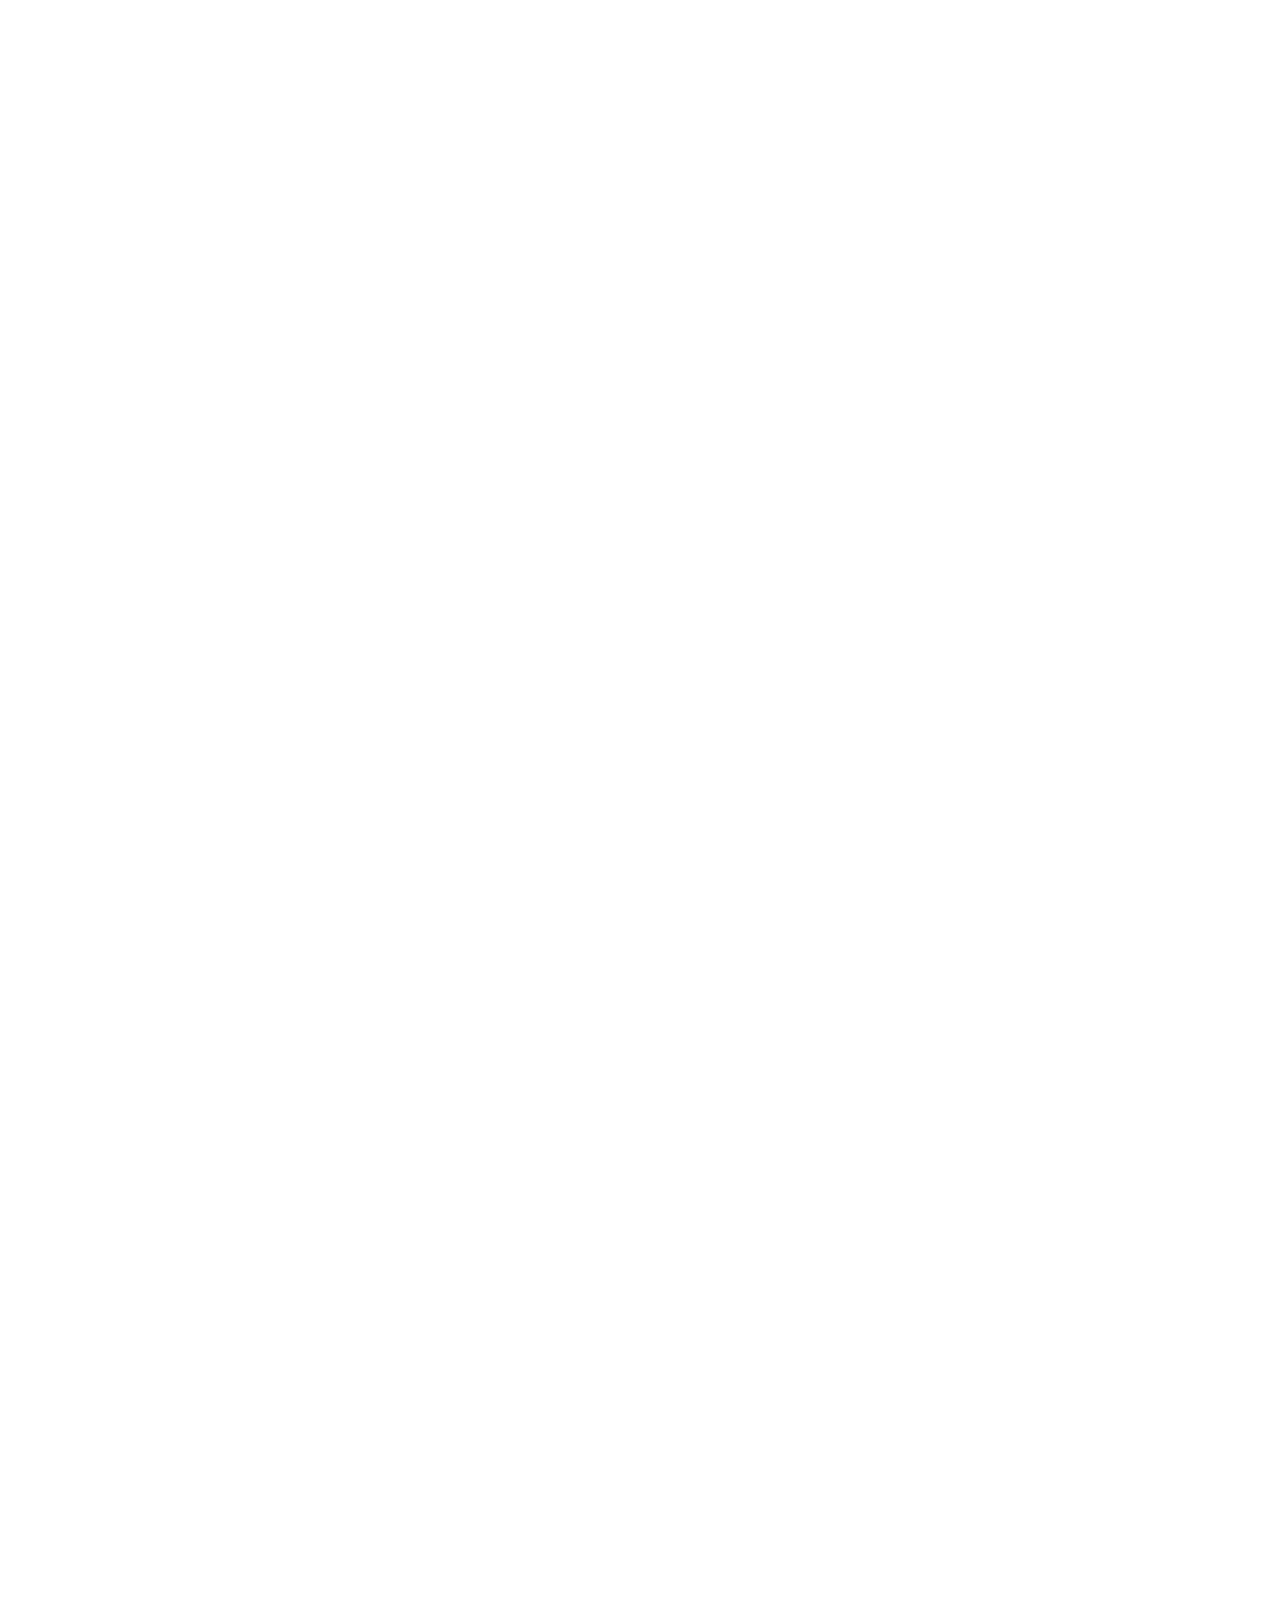
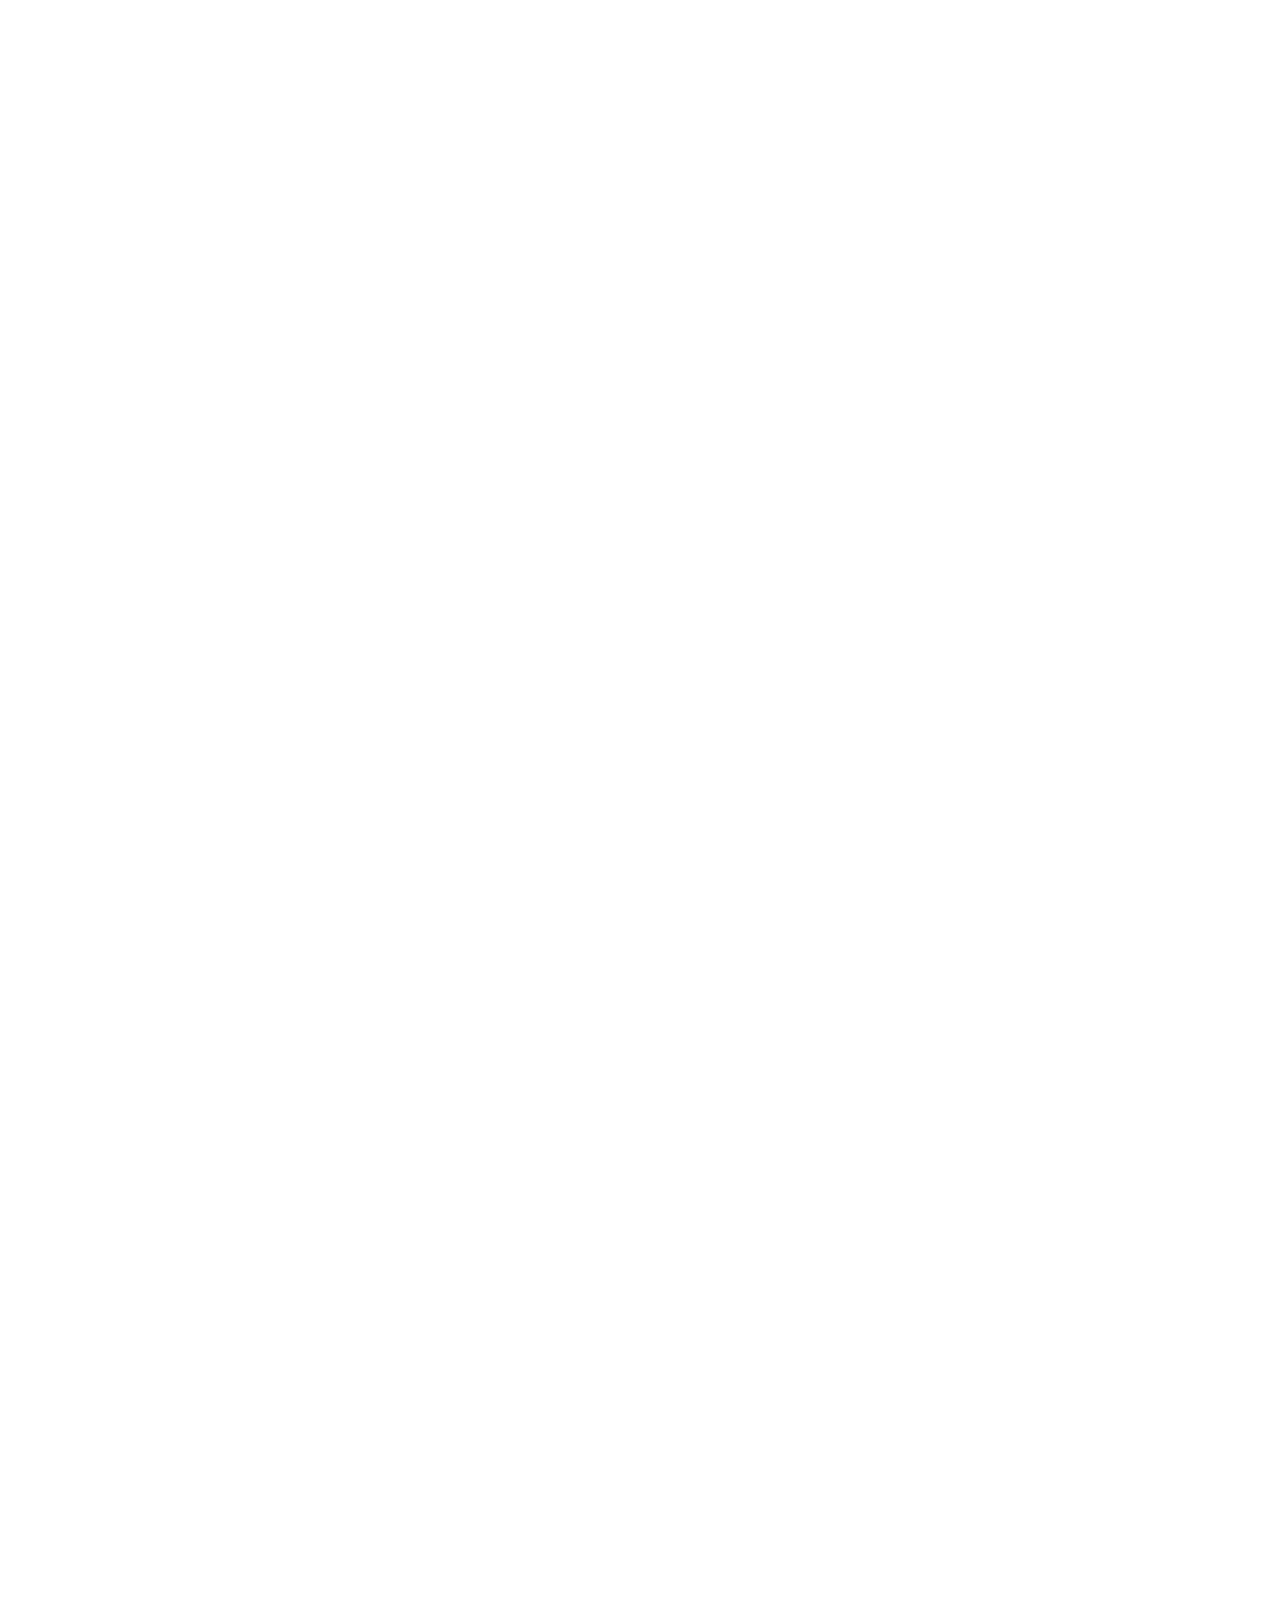
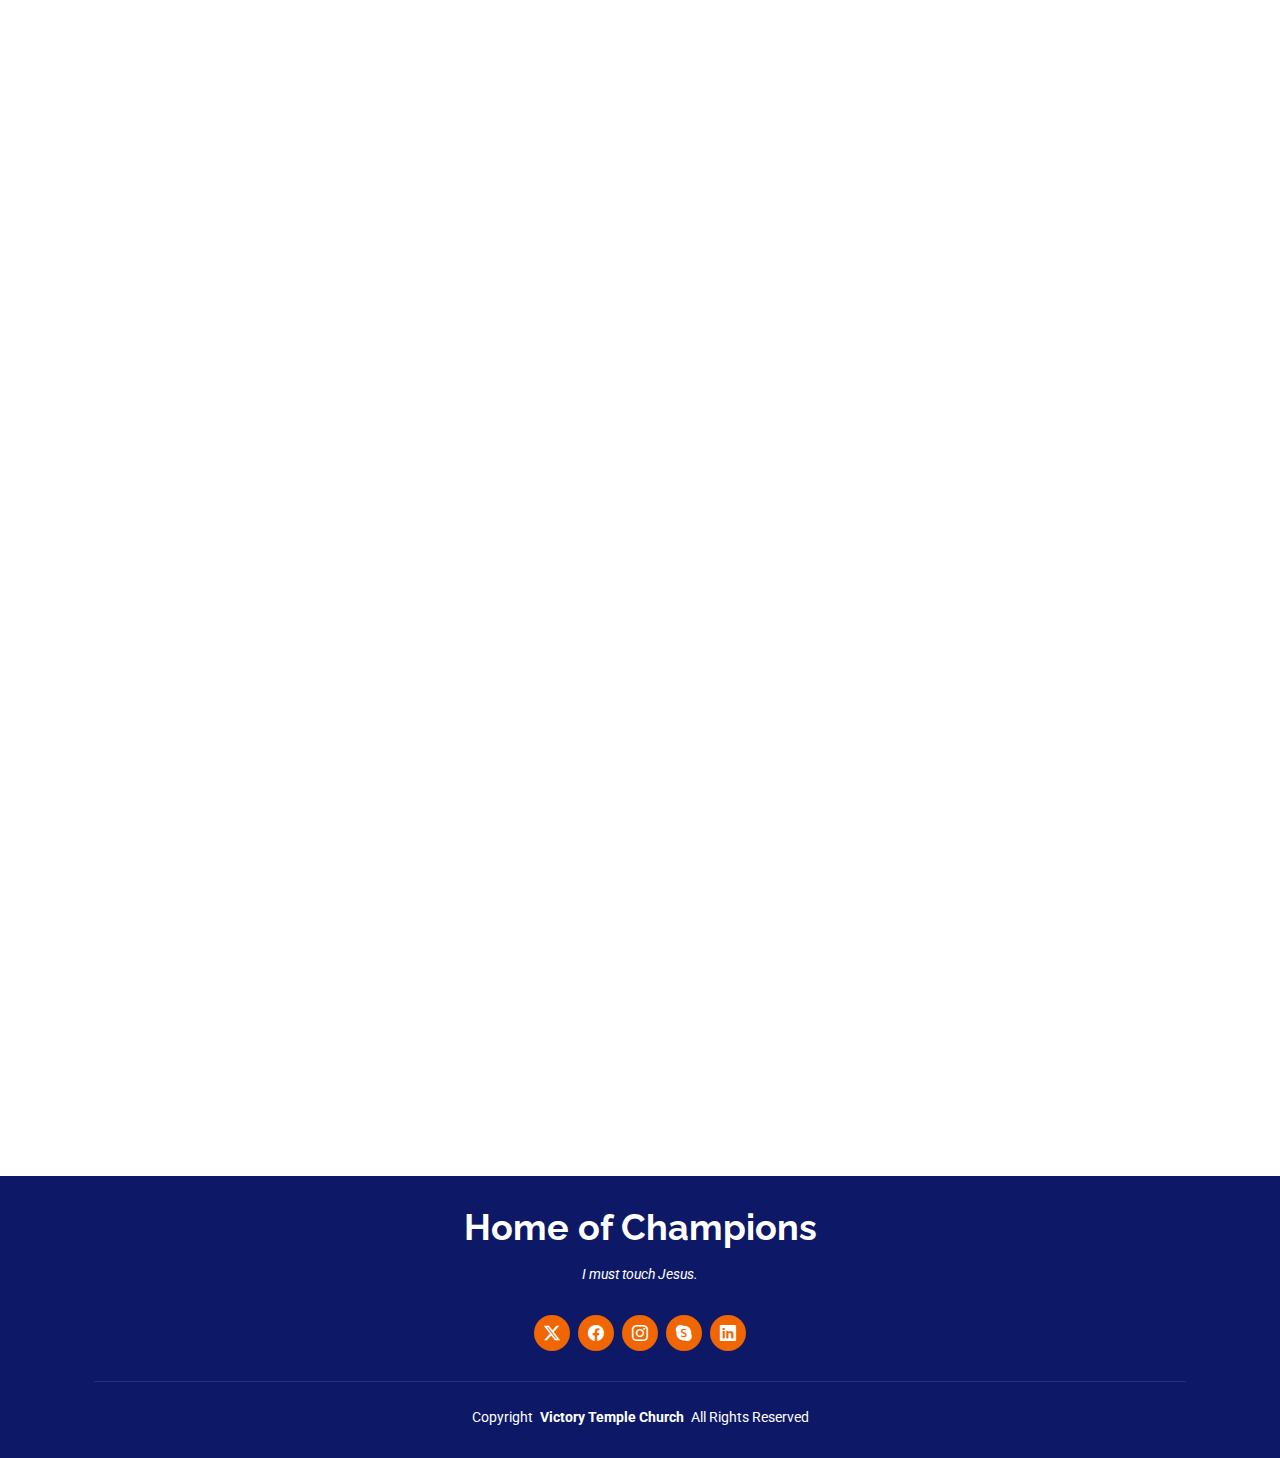
==== commit 61c65884: "hhjh" ====
--- a/index.html
+++ b/index.html
@@ -89,8 +89,7 @@
         <div class="carousel-item active">
           <div class="carousel-container">
             <h2 class="animate__animated animate__fadeInDown">Welcome To The Home Of <span>Champions</span></h2>
-            <p class="animate__animated animate__fadeInUp">The century where God transform ordinary lives to a Champions
-                 being a champion.</p>
+            <p class="animate__animated animate__fadeInUp">The Sanctuary where God transform ordinary lives to a Champions.</p>  
             <a href="#about" class="btn-get-started animate__animated animate__fadeInUp scrollto">Read More</a>
           </div>
         </div>
@@ -171,10 +170,10 @@
             </ul> -->
           </div>
 
-          <div class="col-lg-6" data-aos="fade-up" data-aos-delay="200">
+          <!-- <div class="col-lg-6" data-aos="fade-up" data-aos-delay="200">
             <p>Ullamco laboris nisi ut aliquip ex ea commodo consequat. Duis aute irure dolor in reprehenderit in voluptate velit esse cillum dolore eu fugiat nulla pariatur. Excepteur sint occaecat cupidatat non proident, sunt in culpa qui officia deserunt mollit anim id est laborum. </p>
             <a href="#" class="read-more"><span>Read More</span><i class="bi bi-arrow-right"></i></a>
-          </div>
+          </div> -->
 
         </div>
 
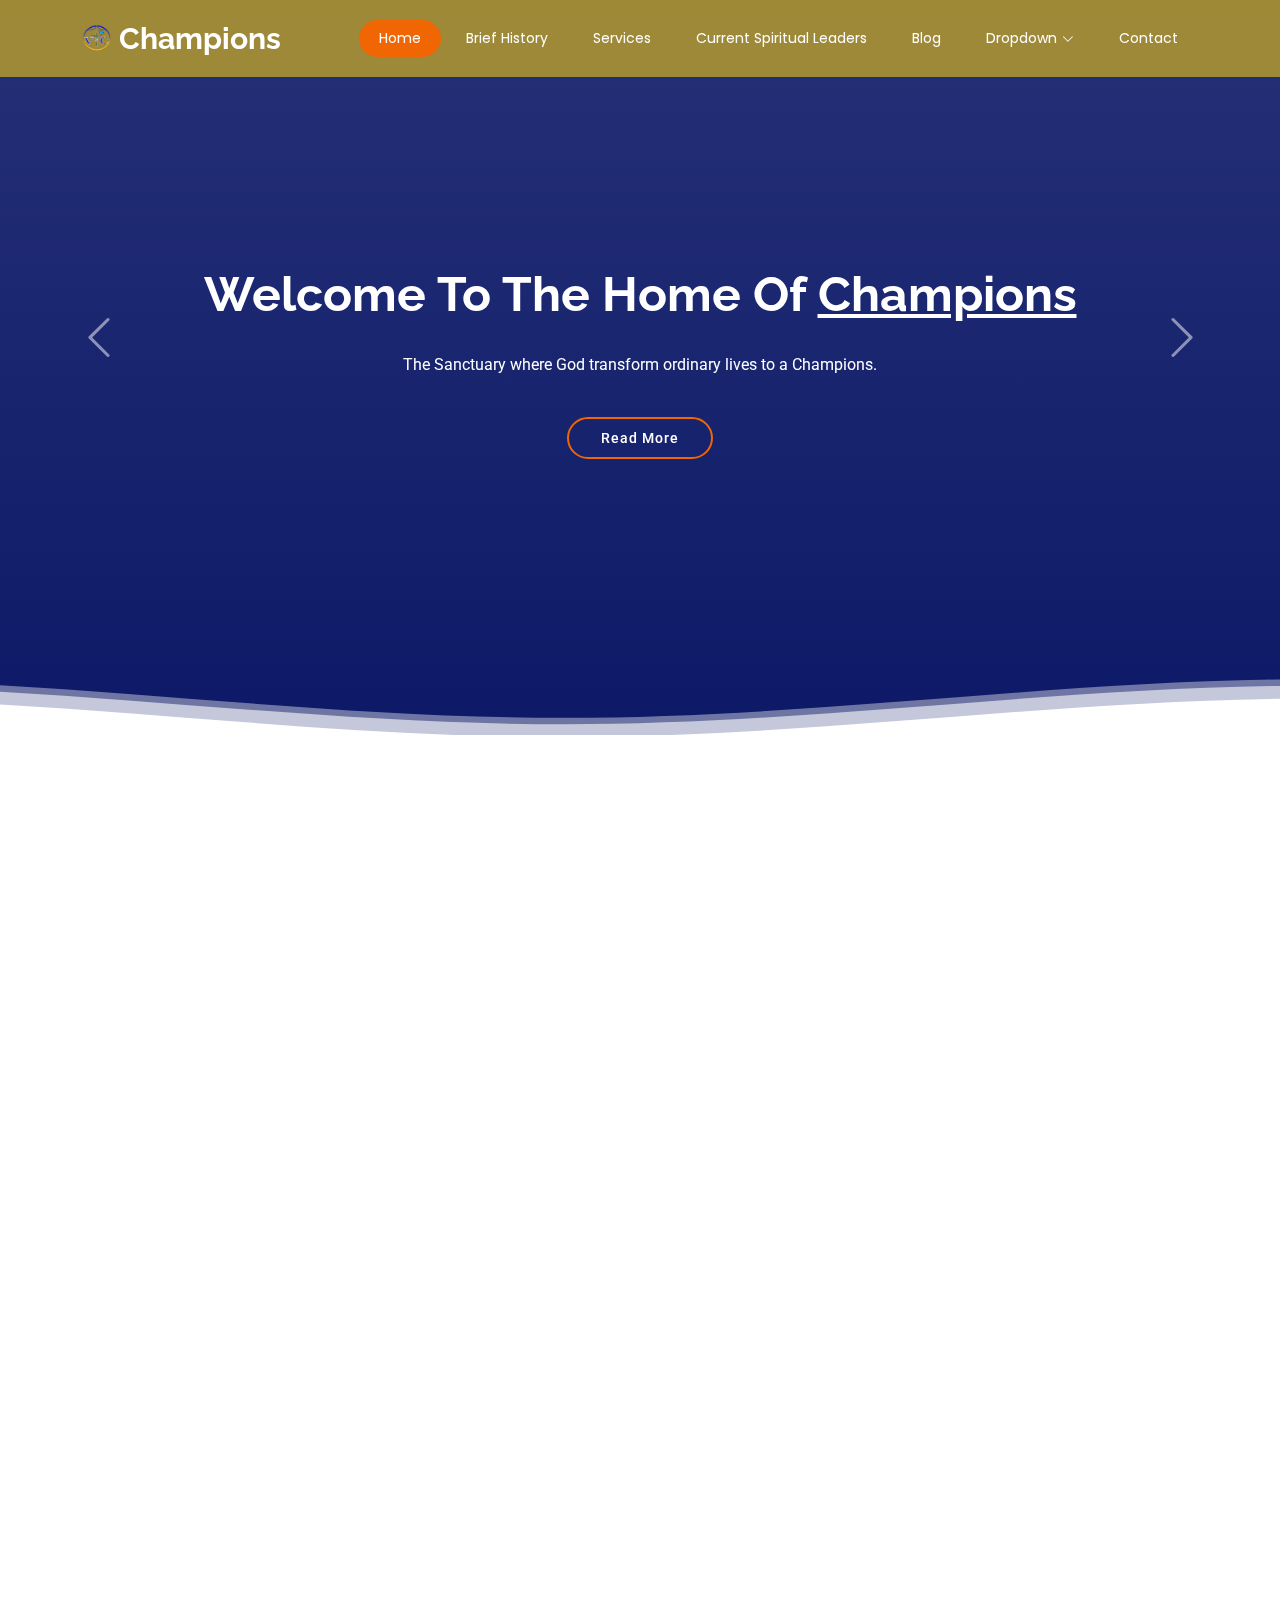
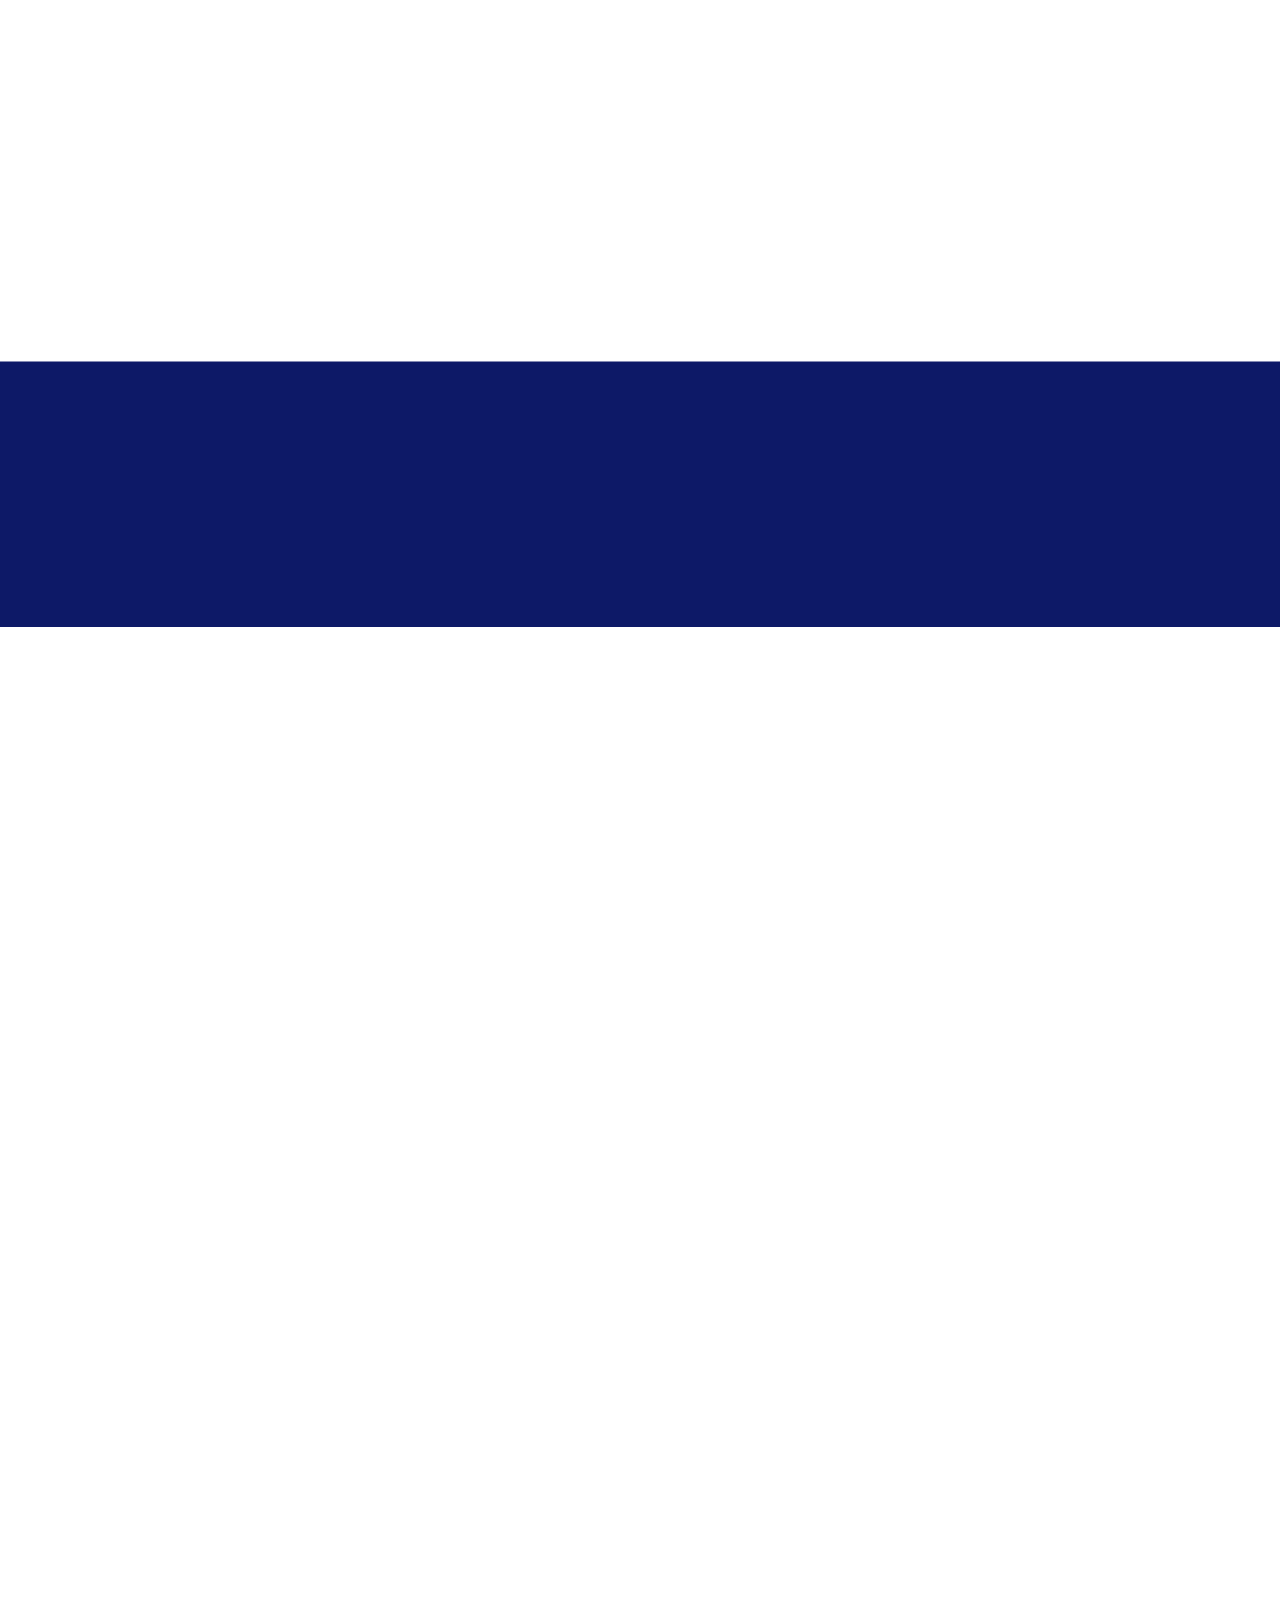
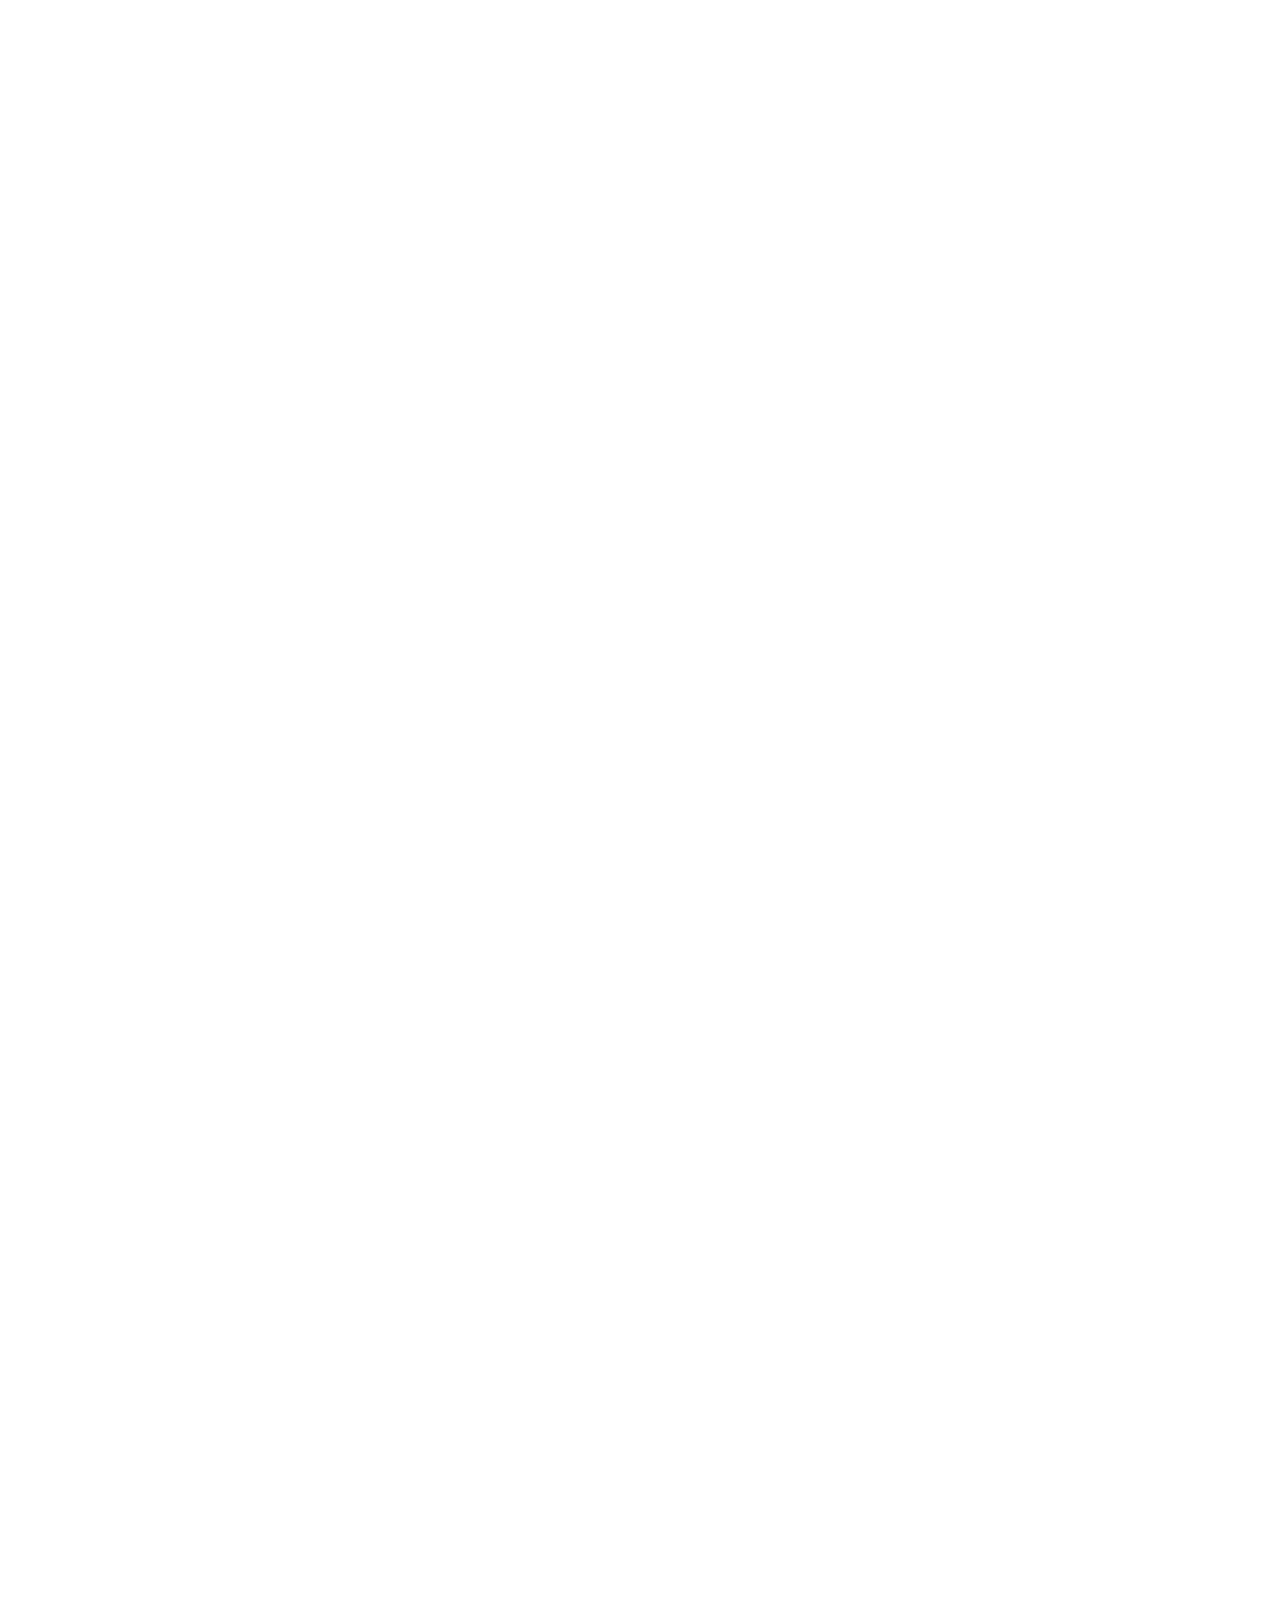
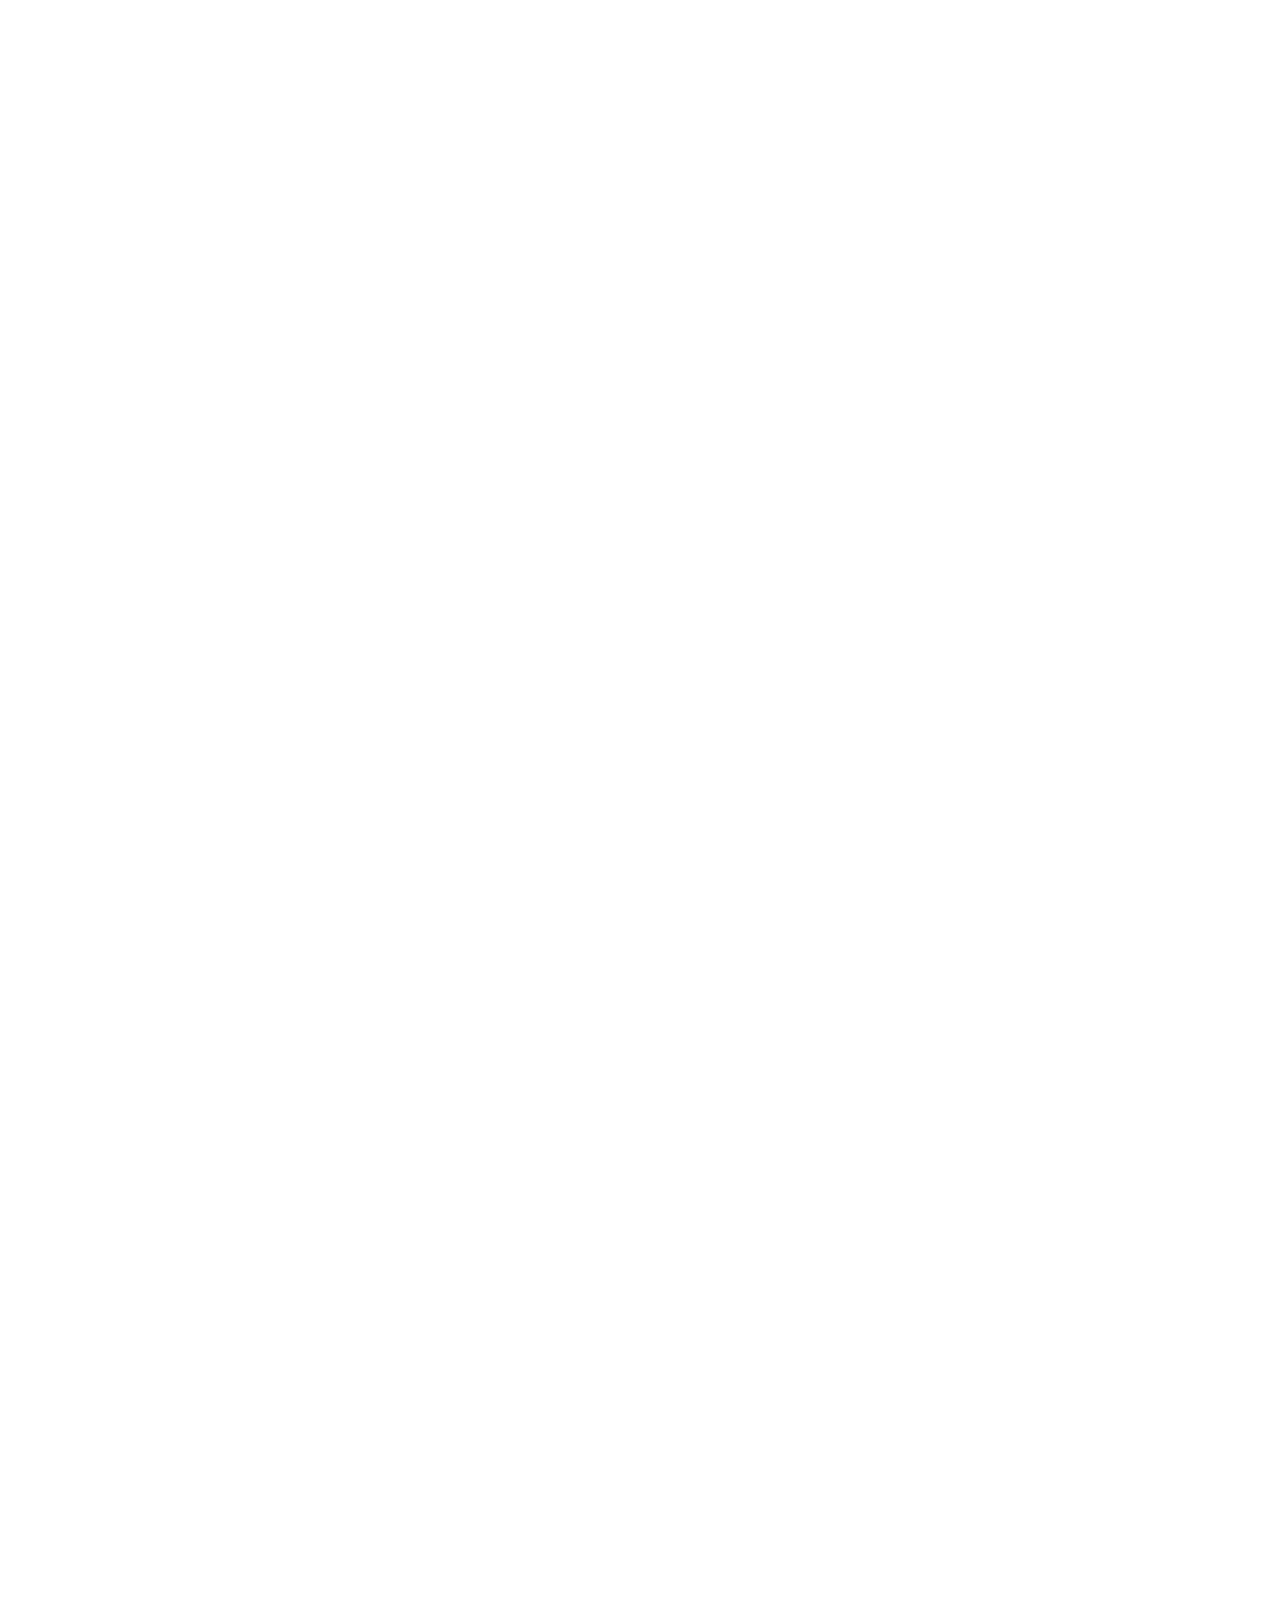
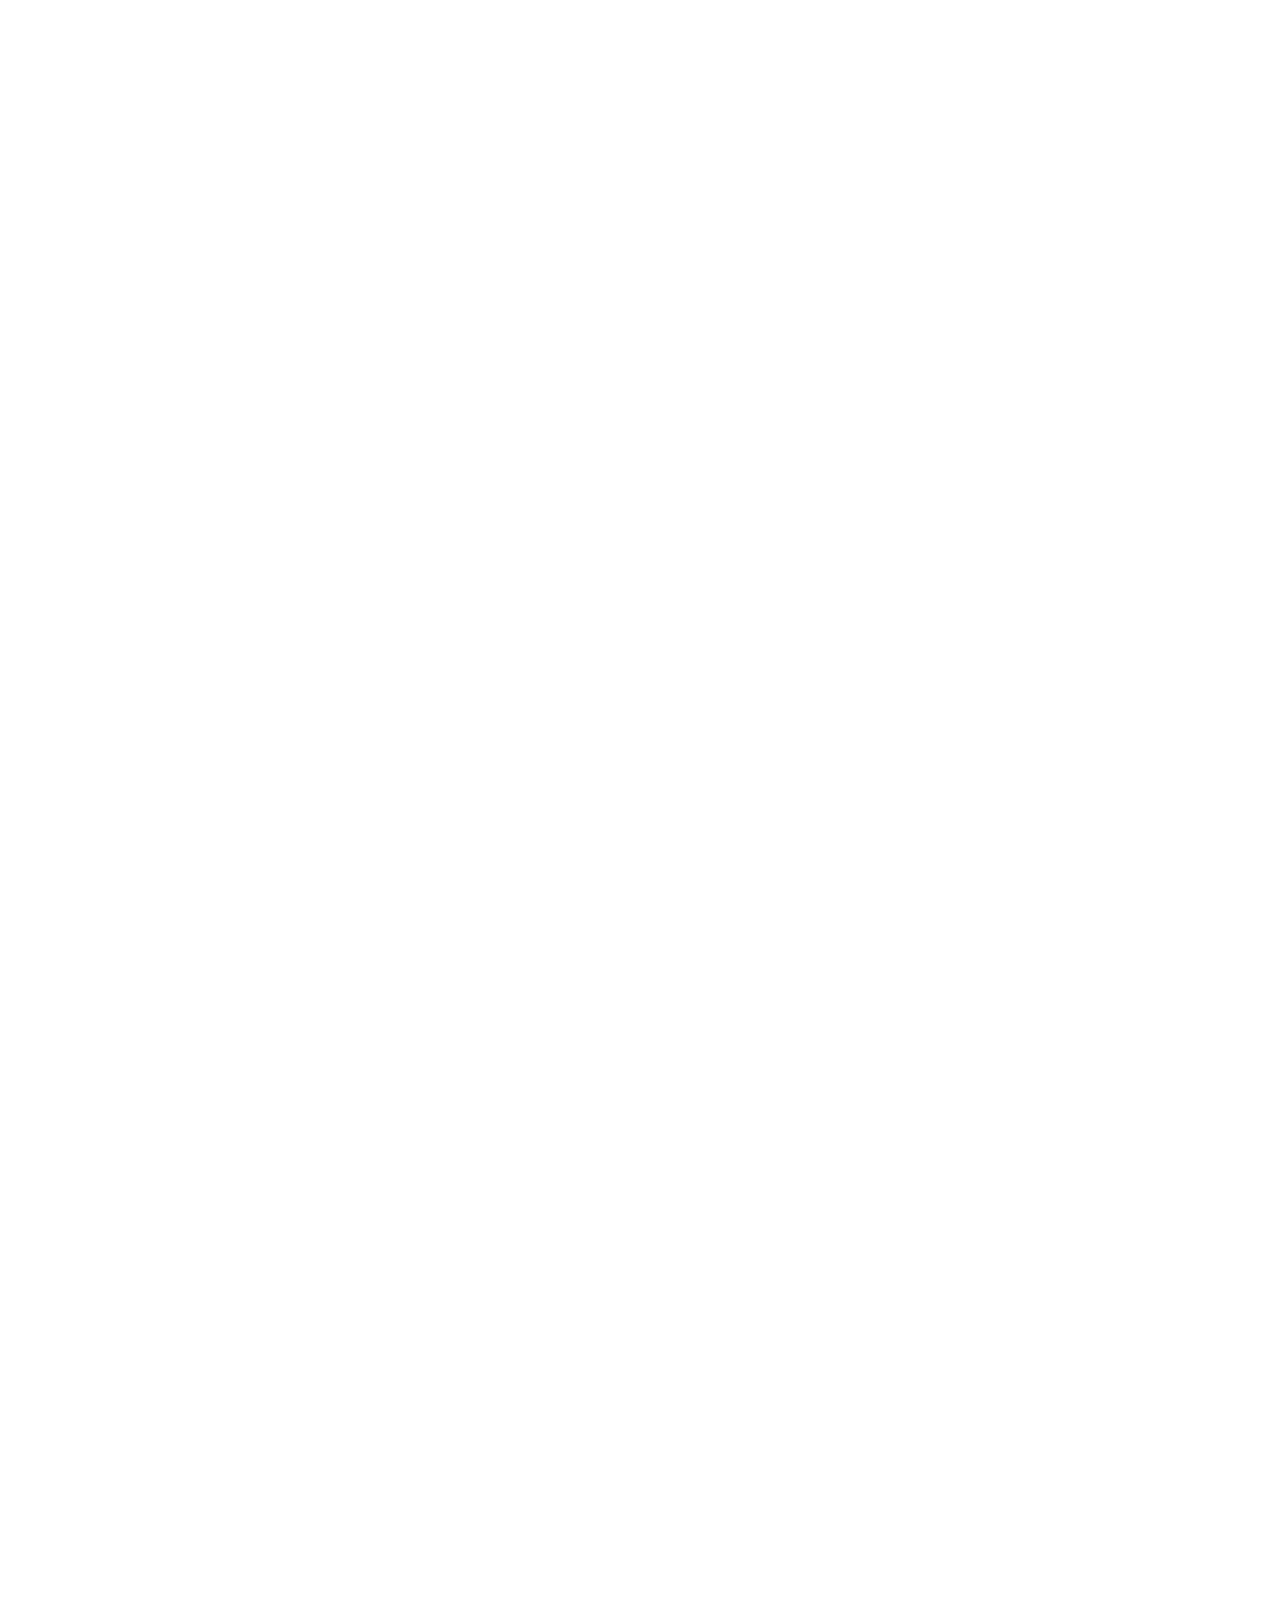
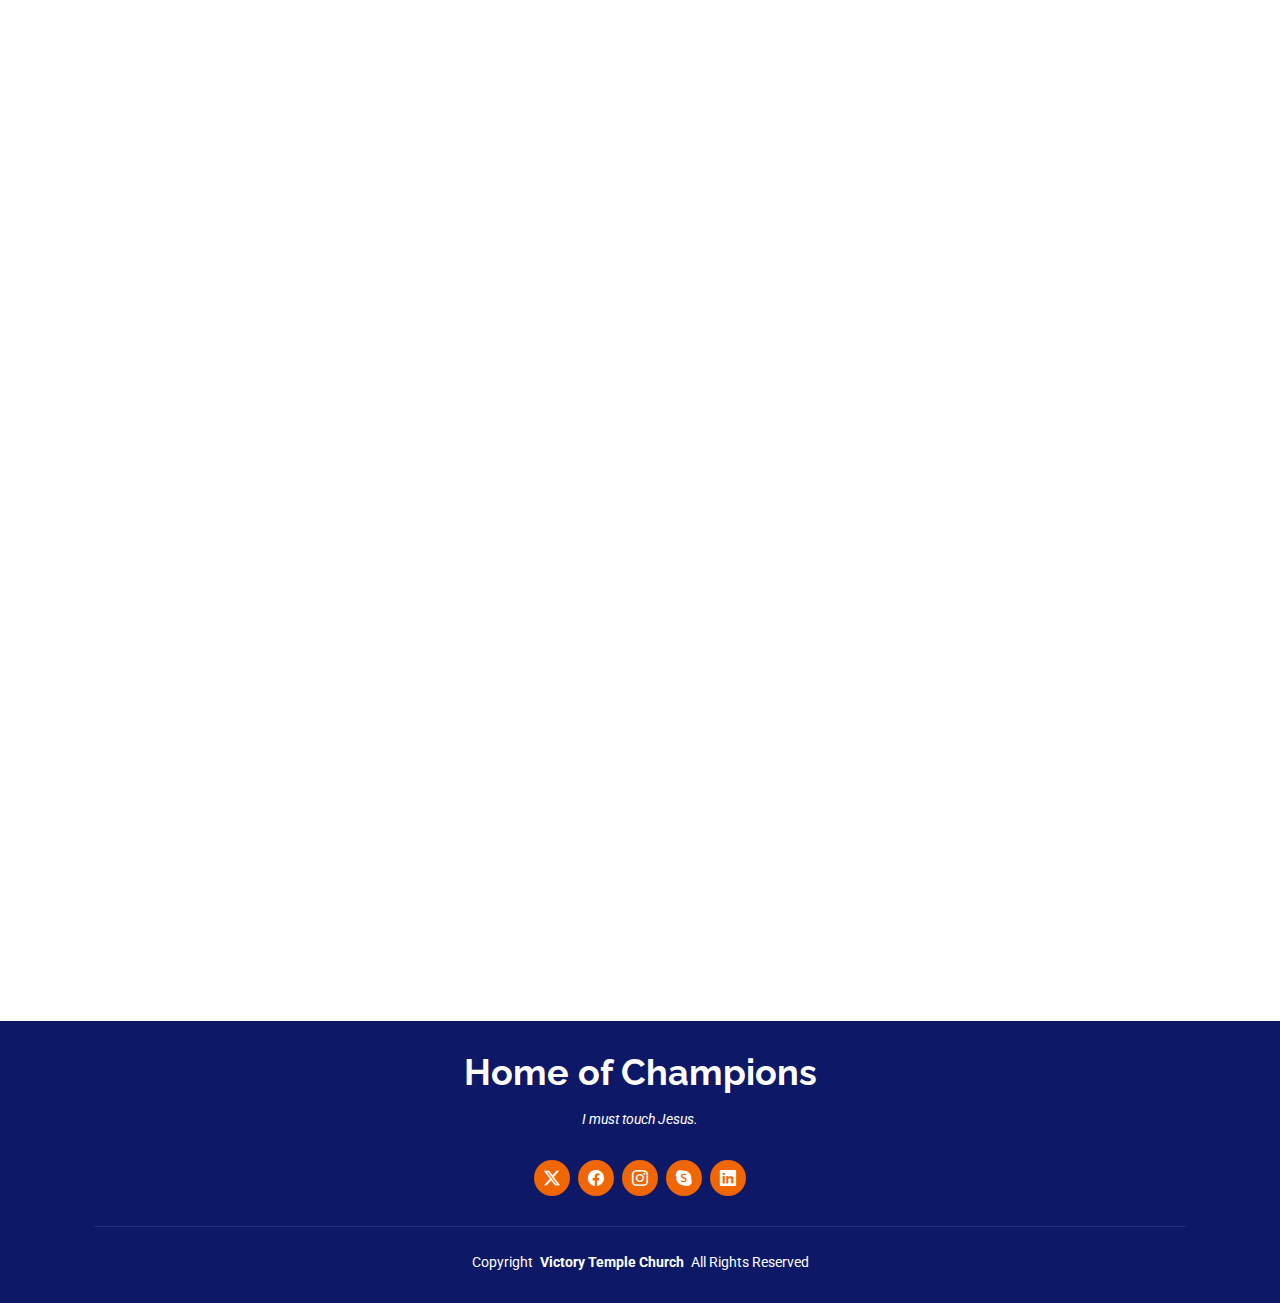
==== commit 033c4f4d: "edit2" ====
--- a/index.html
+++ b/index.html
@@ -759,8 +759,8 @@
 
       <!-- Section Title -->
       <div class="container section-title" data-aos="fade-up">
-        <h2>Team</h2>
-        <p>Our Hardworking Leaders</p>
+        <h2>Current</h2>
+        <p>Spiritual Leaders</p>
       </div><!-- End Section Title -->
 
       <div class="container">
@@ -840,23 +840,7 @@
                       </div>
                     </div><!-- End Team Member -->
 
-          <div class="col-lg-3 col-md-6 d-flex align-items-stretch" data-aos="fade-up" data-aos-delay="300">
-            <div class="team-member">
-              <div class="member-img">
-                <img src="assets/img/team/men_president.jpg" class="img-fluid" alt="">
-                <div class="social">
-                  <a href=""><i class="bi bi-twitter-x"></i></a>
-                  <a href=""><i class="bi bi-facebook"></i></a>
-                  <a href=""><i class="bi bi-instagram"></i></a>
-                  <a href=""><i class="bi bi-linkedin"></i></a>
-                </div>
-              </div>
-              <div class="member-info">
-                <h4>Paul R. Swen</h4>
-                <span>President Men’s department</span>
-              </div>
-            </div>
-          </div><!-- End Team Member -->
+          
 
 
 
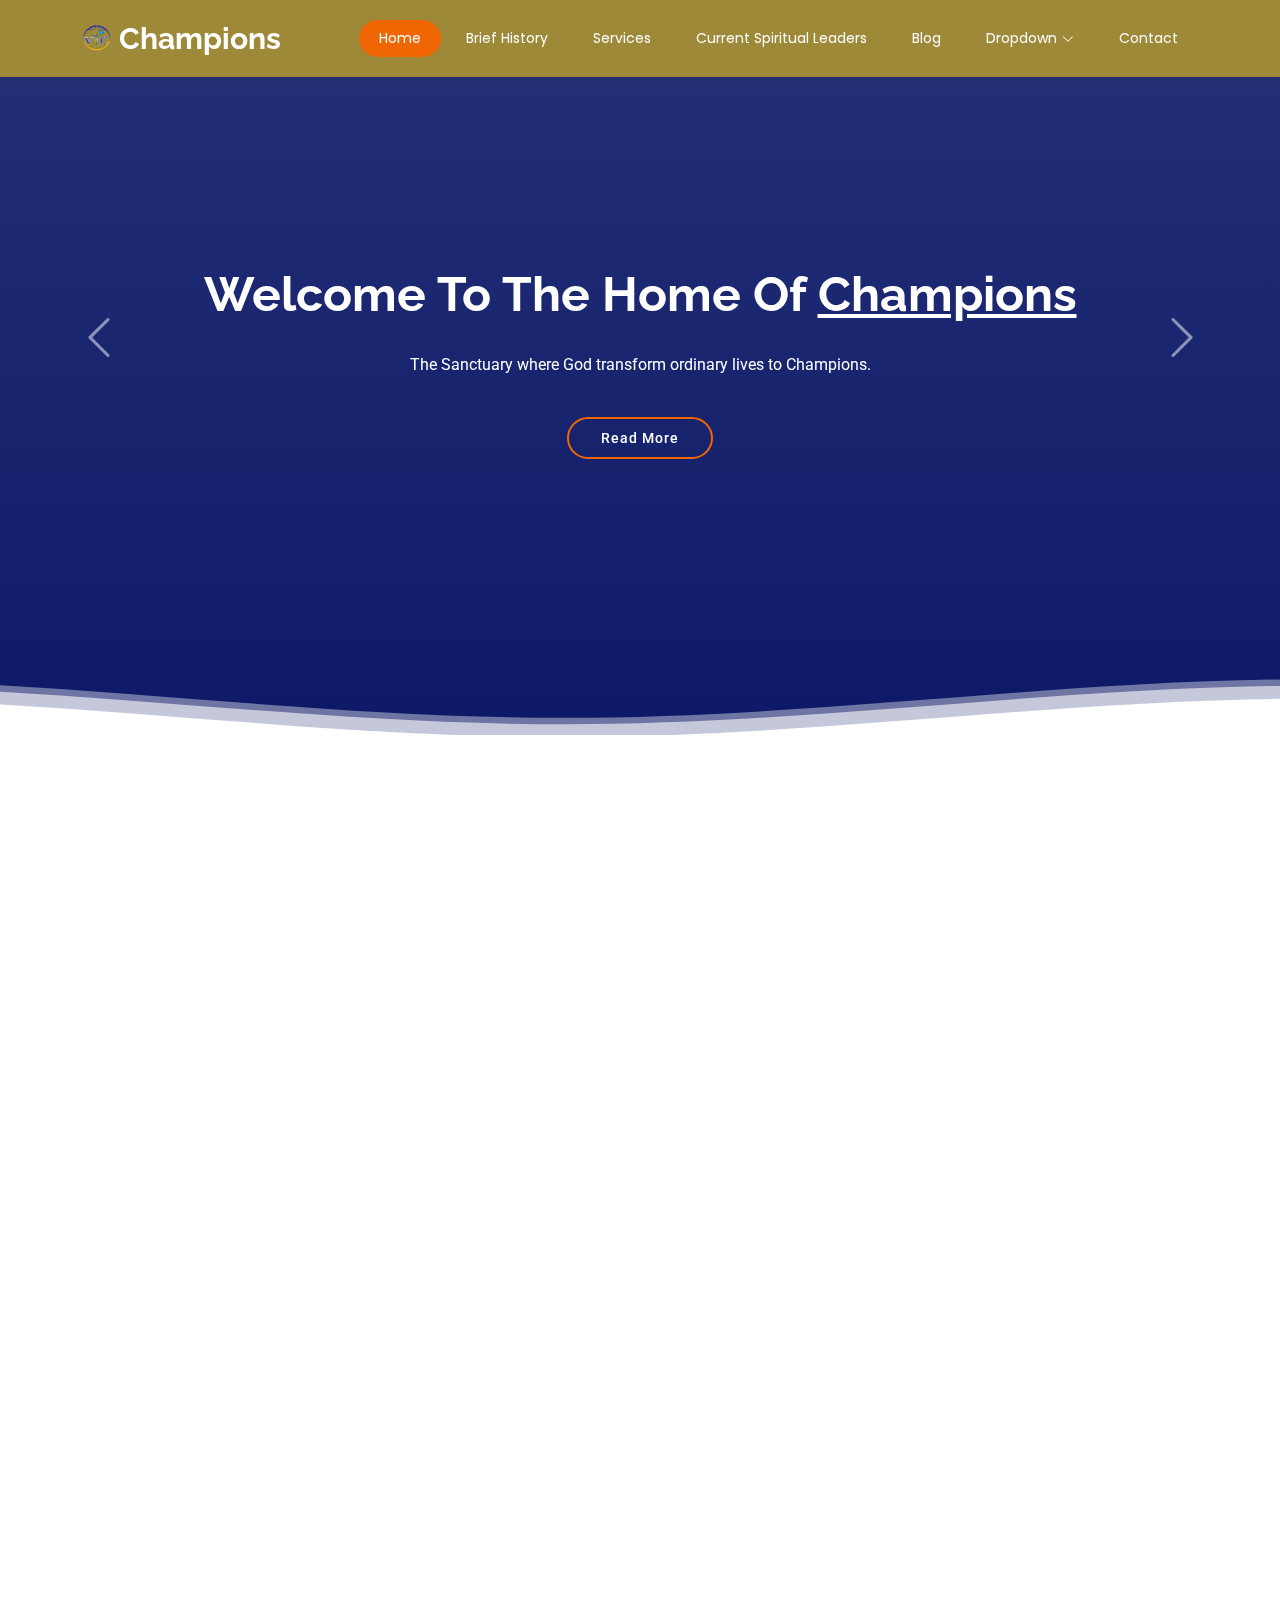
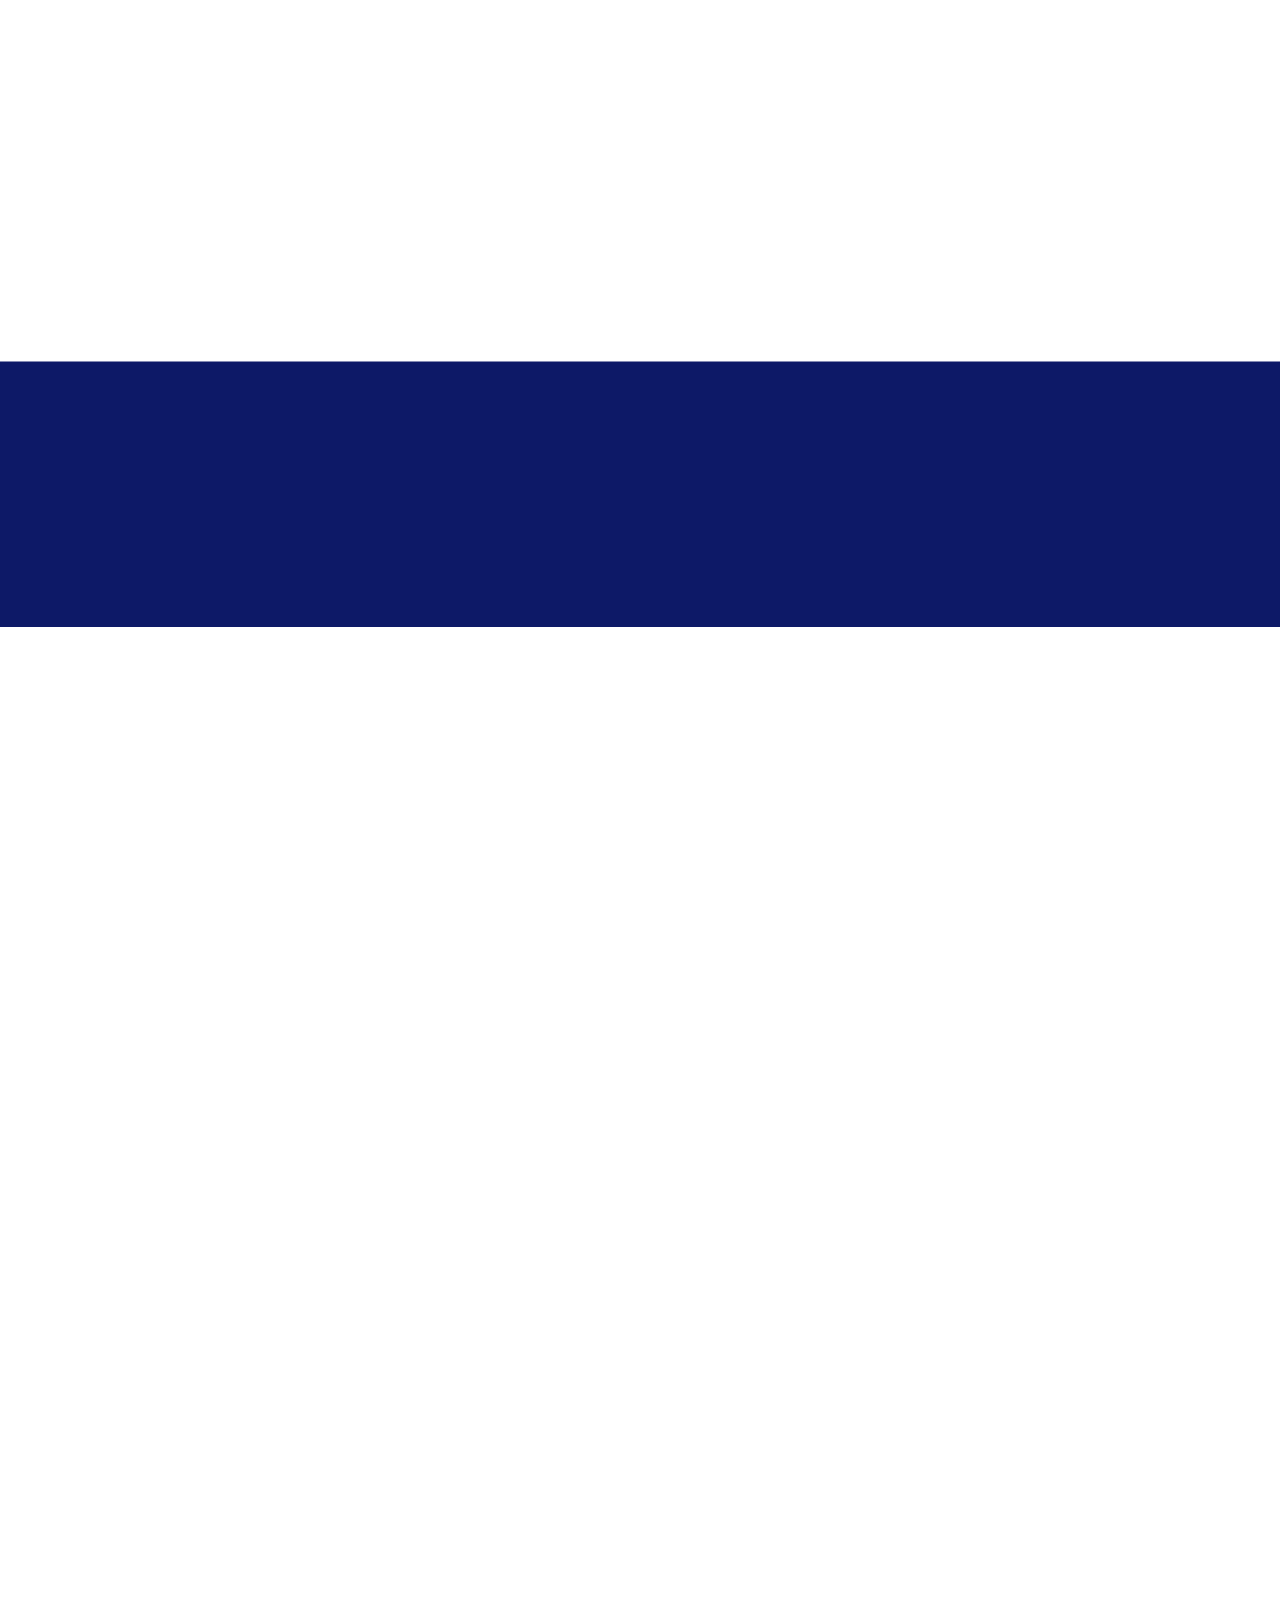
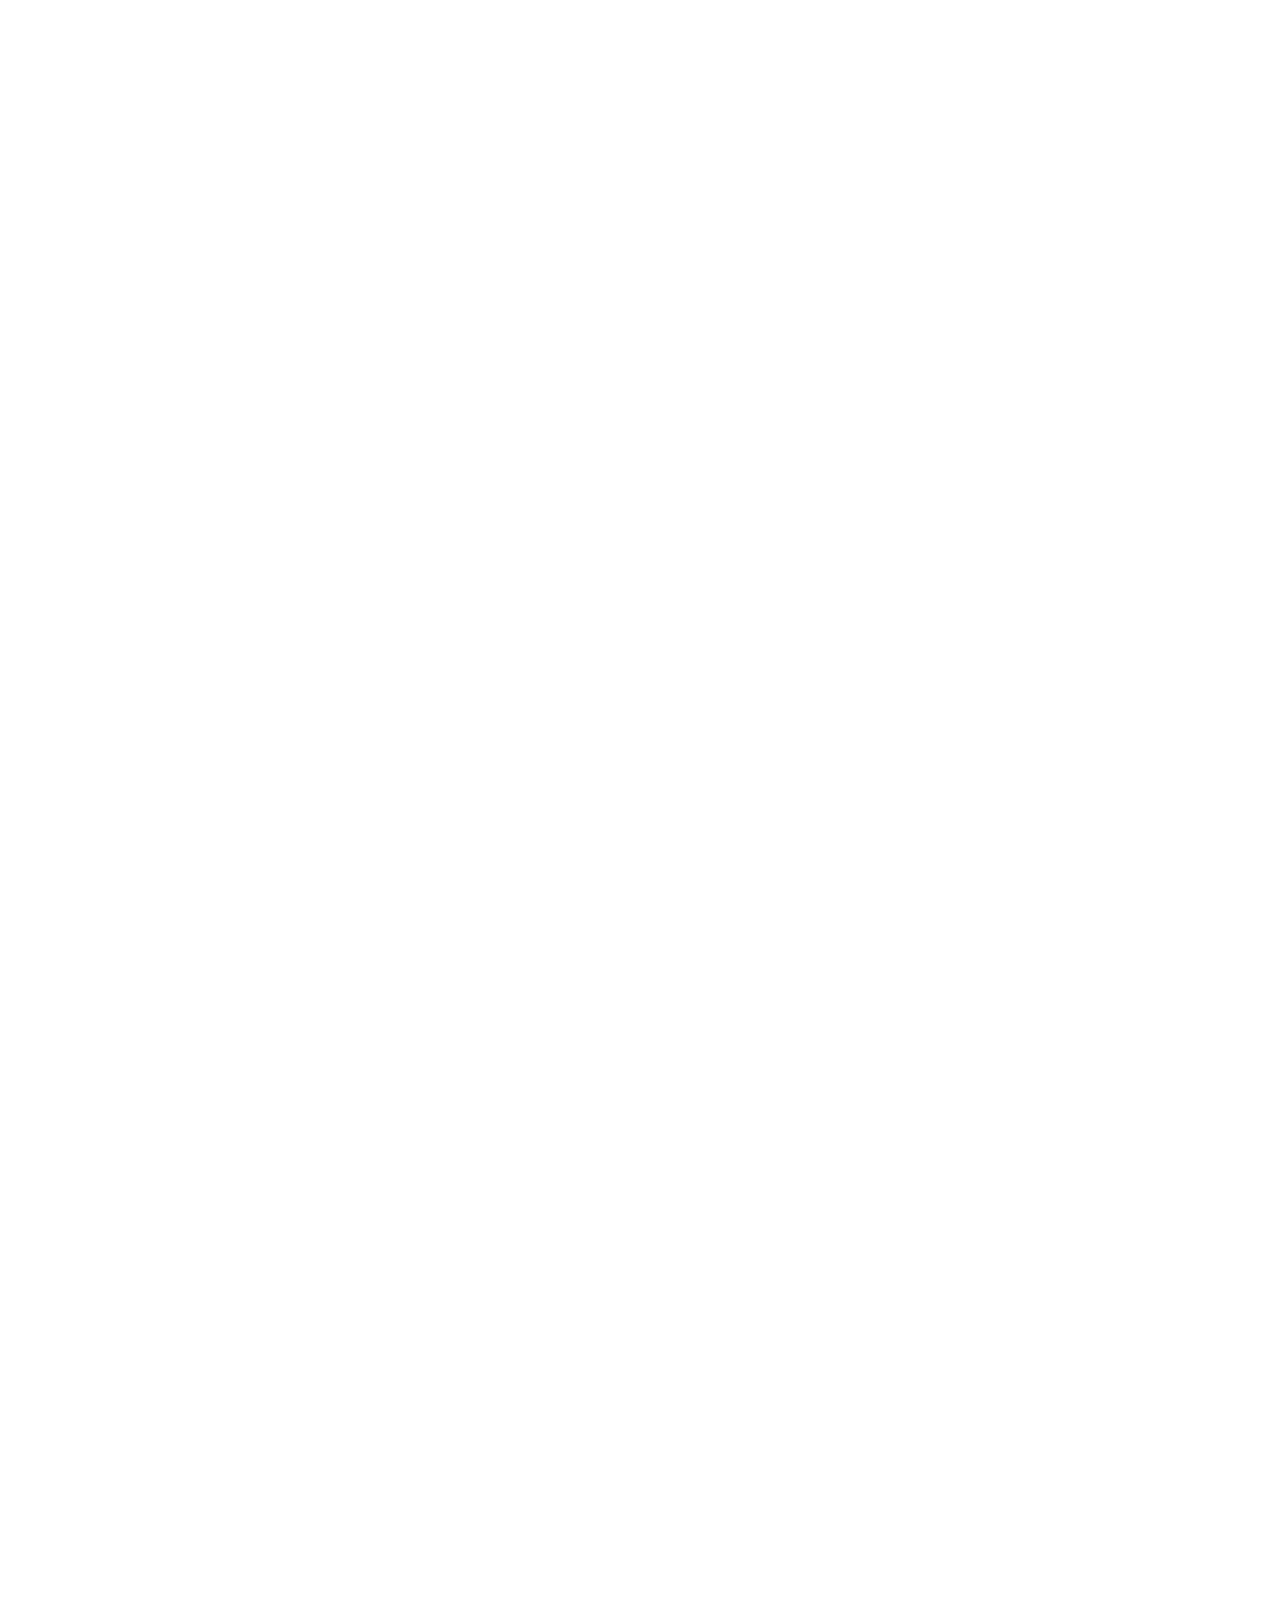
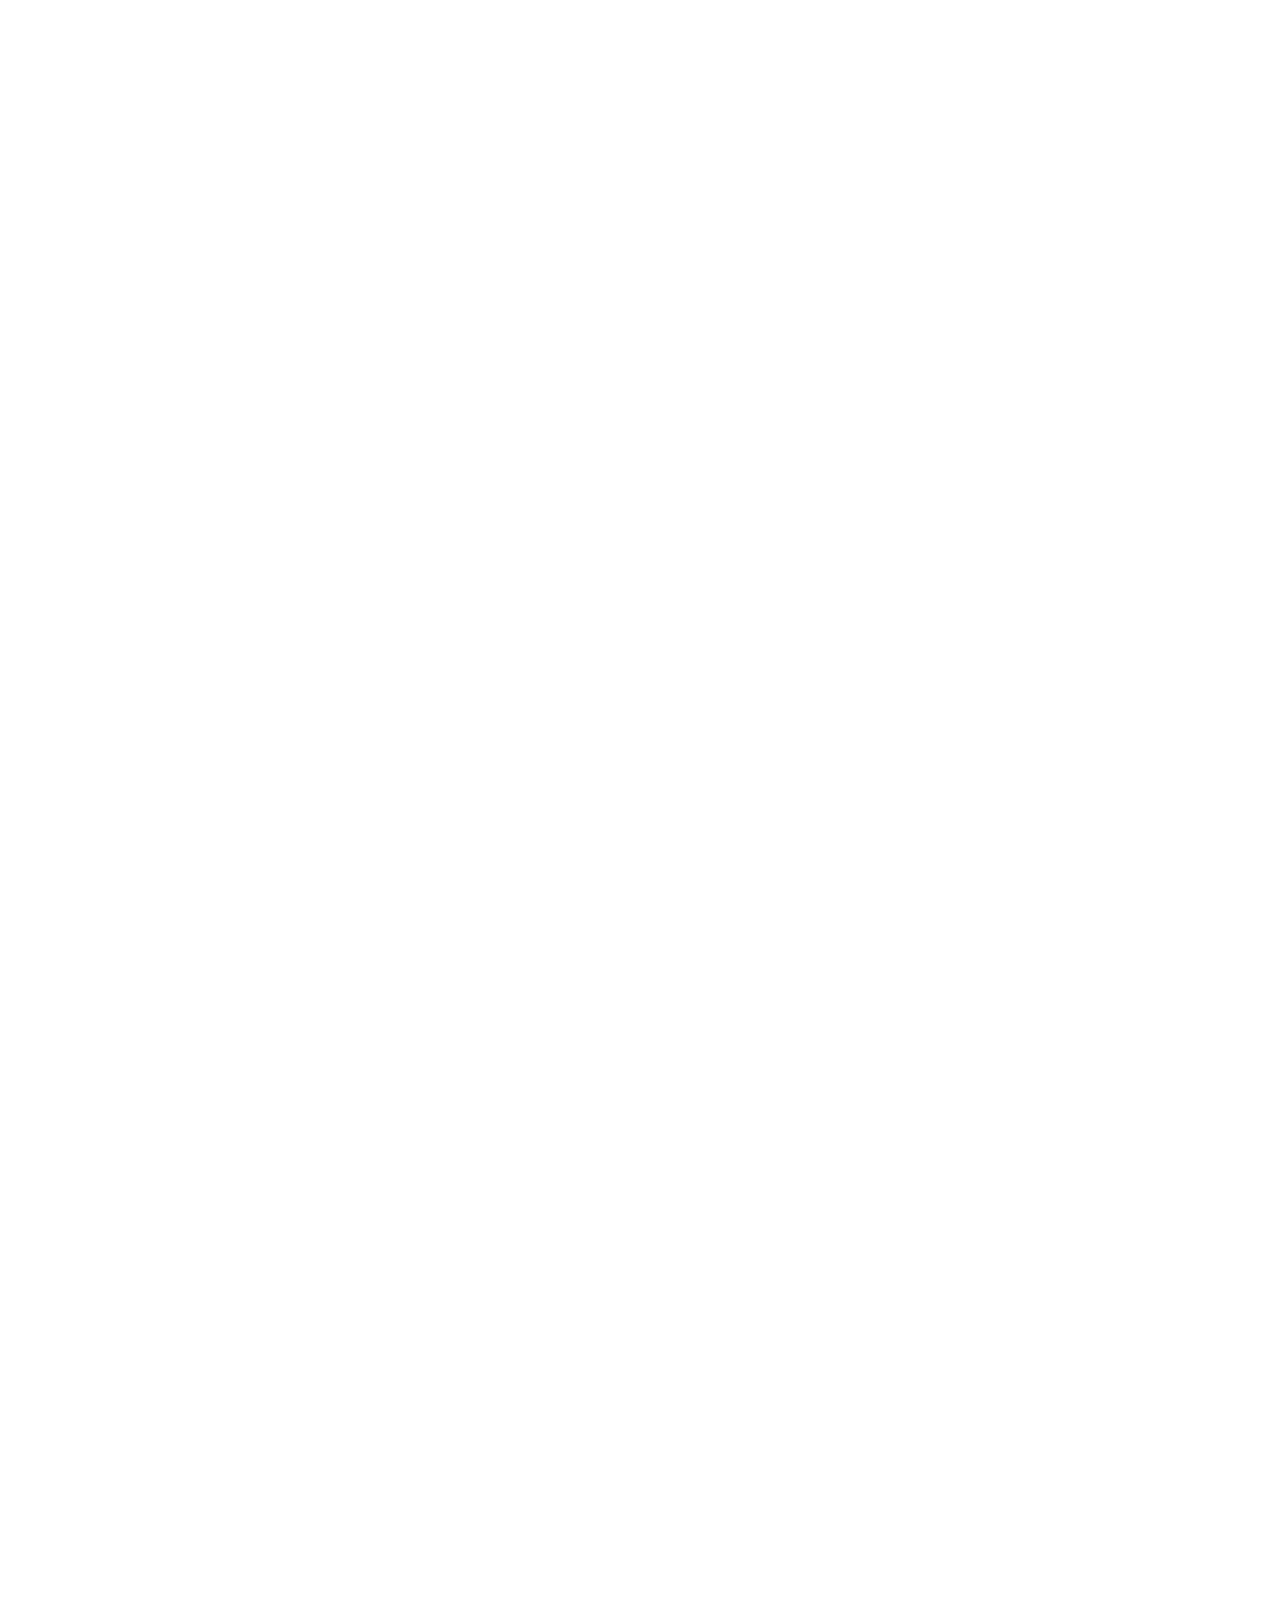
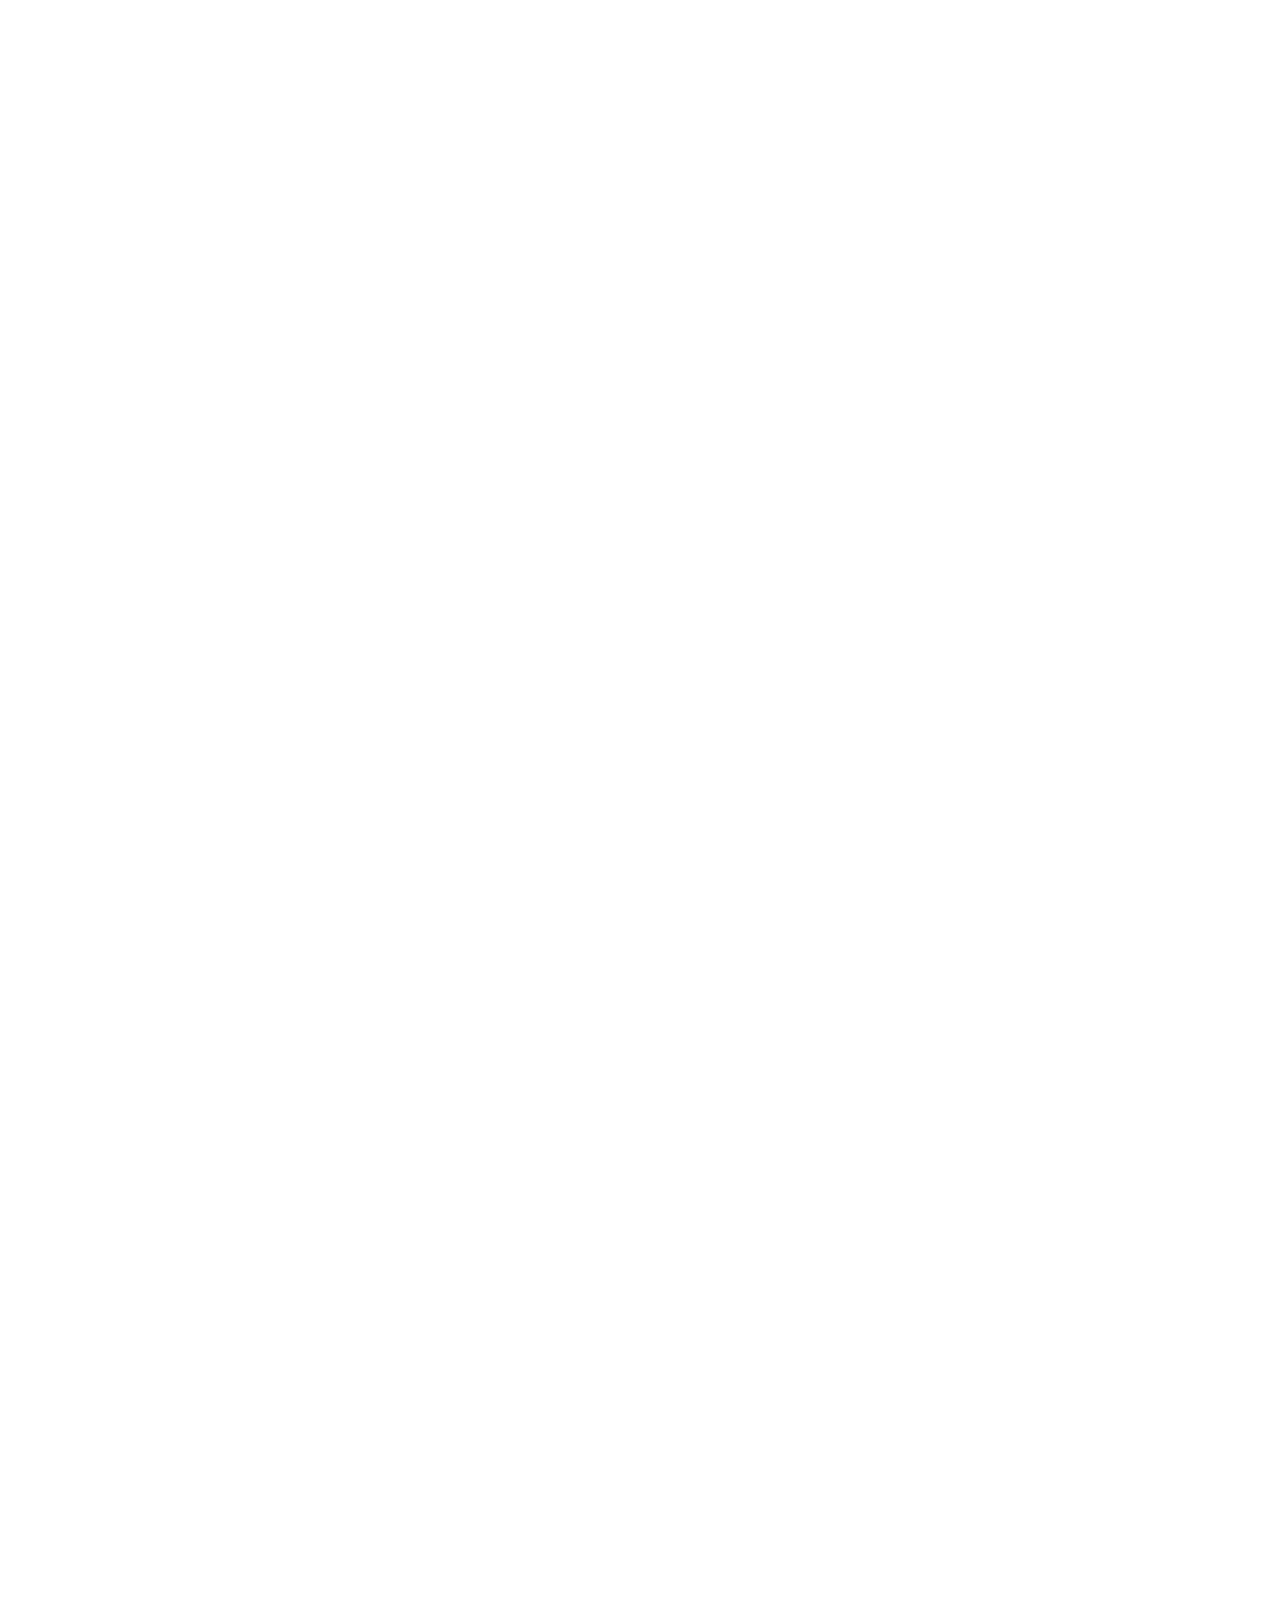
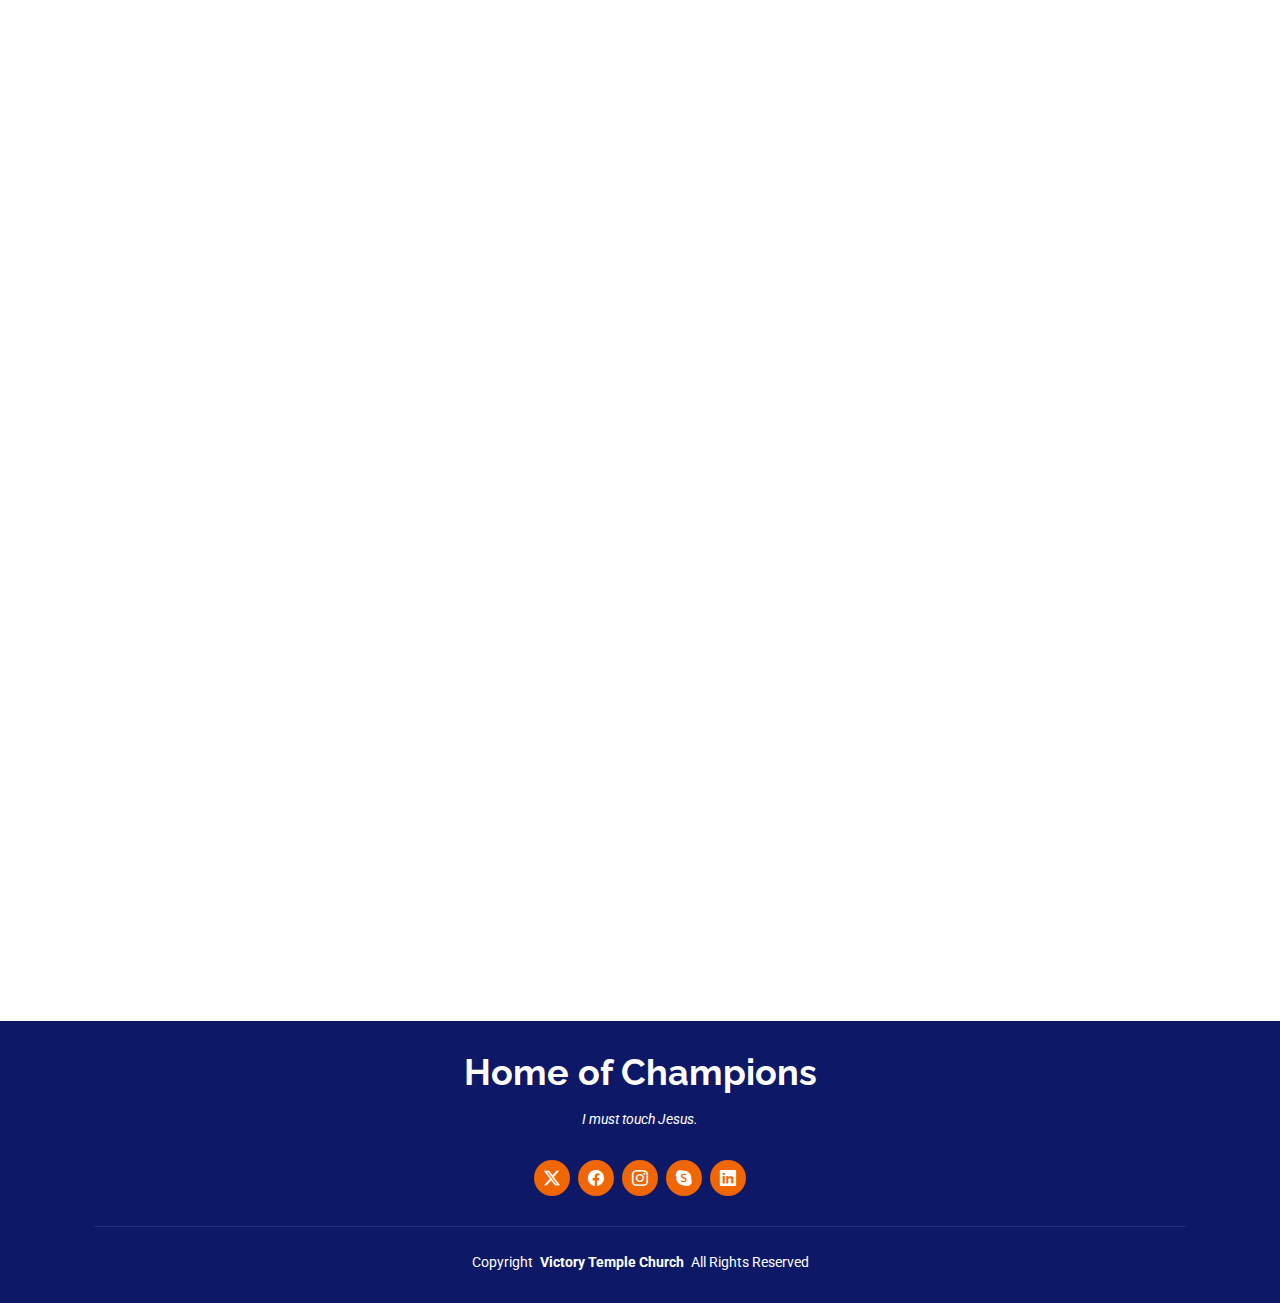
==== commit 9f8bf765: "rwe" ====
--- a/index.html
+++ b/index.html
@@ -89,7 +89,7 @@
         <div class="carousel-item active">
           <div class="carousel-container">
             <h2 class="animate__animated animate__fadeInDown">Welcome To The Home Of <span>Champions</span></h2>
-            <p class="animate__animated animate__fadeInUp">The Sanctuary where God transform ordinary lives to a Champions.</p>  
+            <p class="animate__animated animate__fadeInUp">The Sanctuary where God transform ordinary lives to Champions.</p>  
             <a href="#about" class="btn-get-started animate__animated animate__fadeInUp scrollto">Read More</a>
           </div>
         </div>
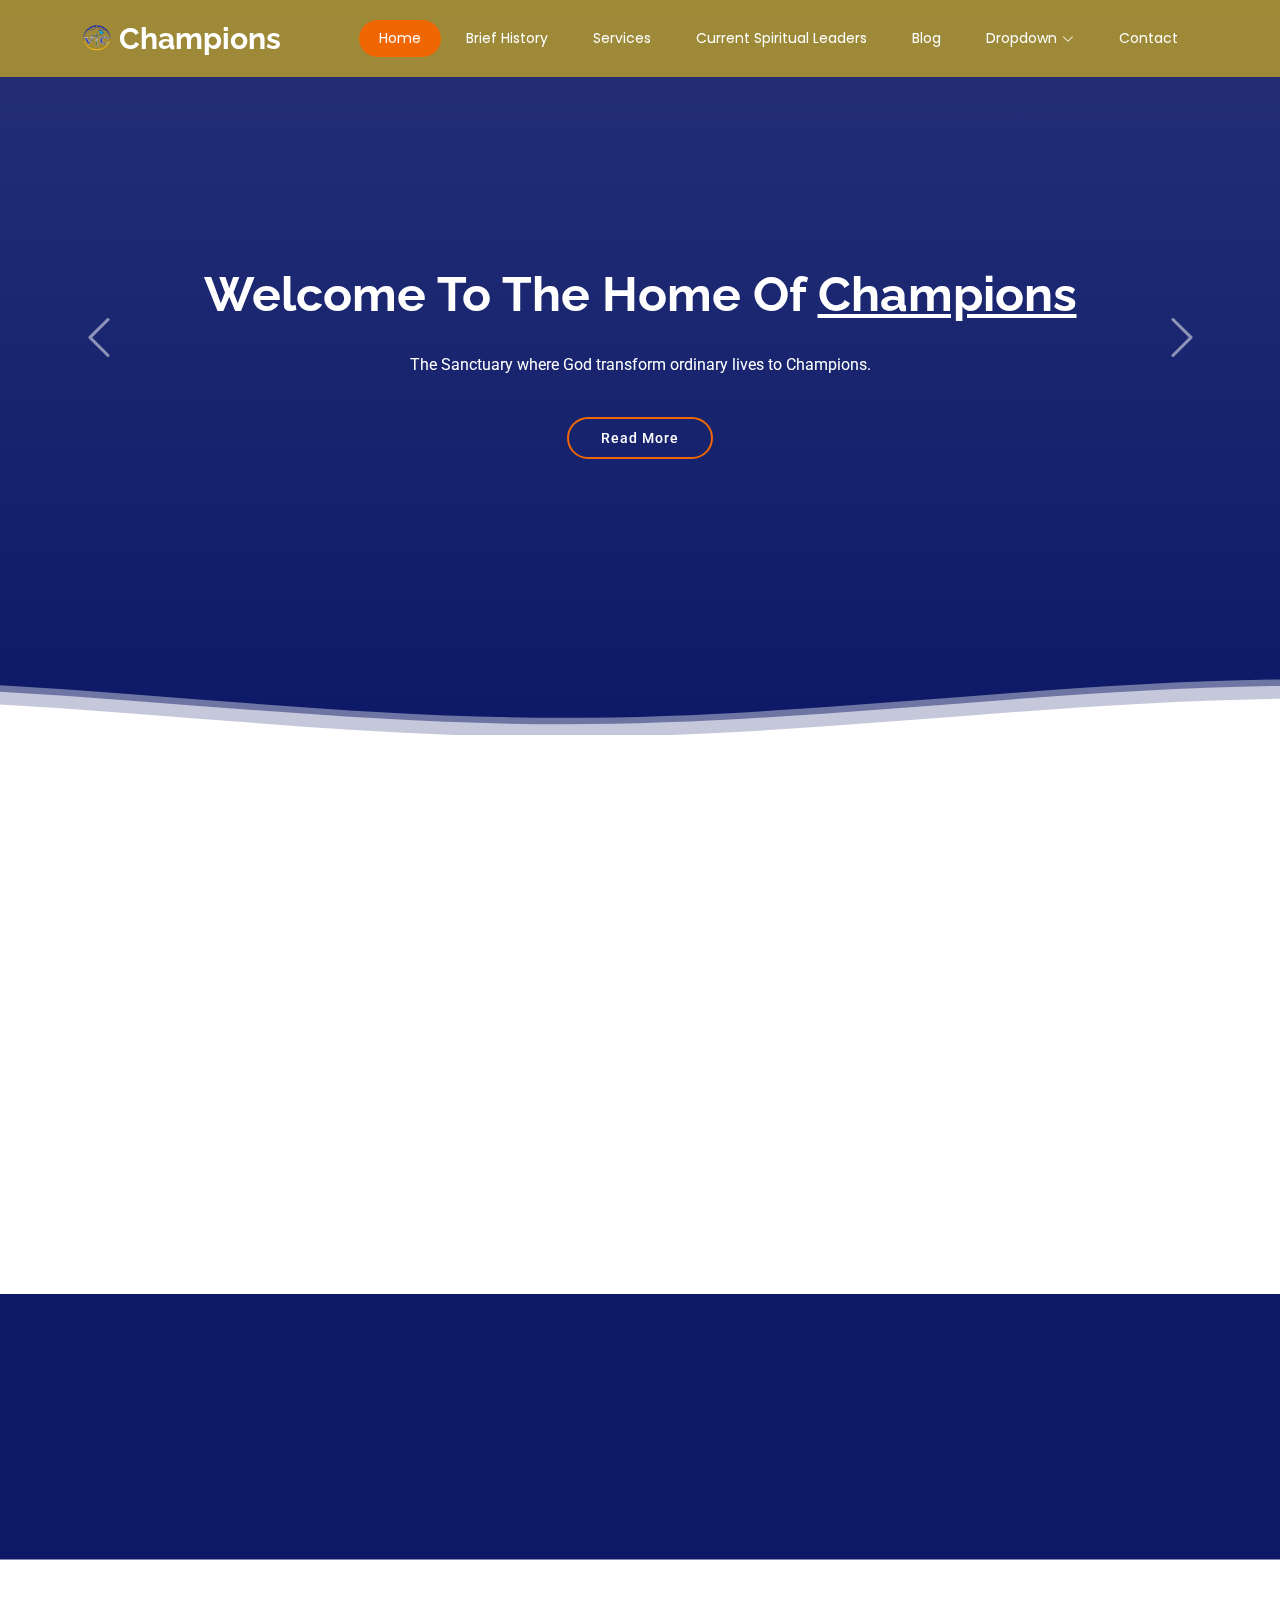
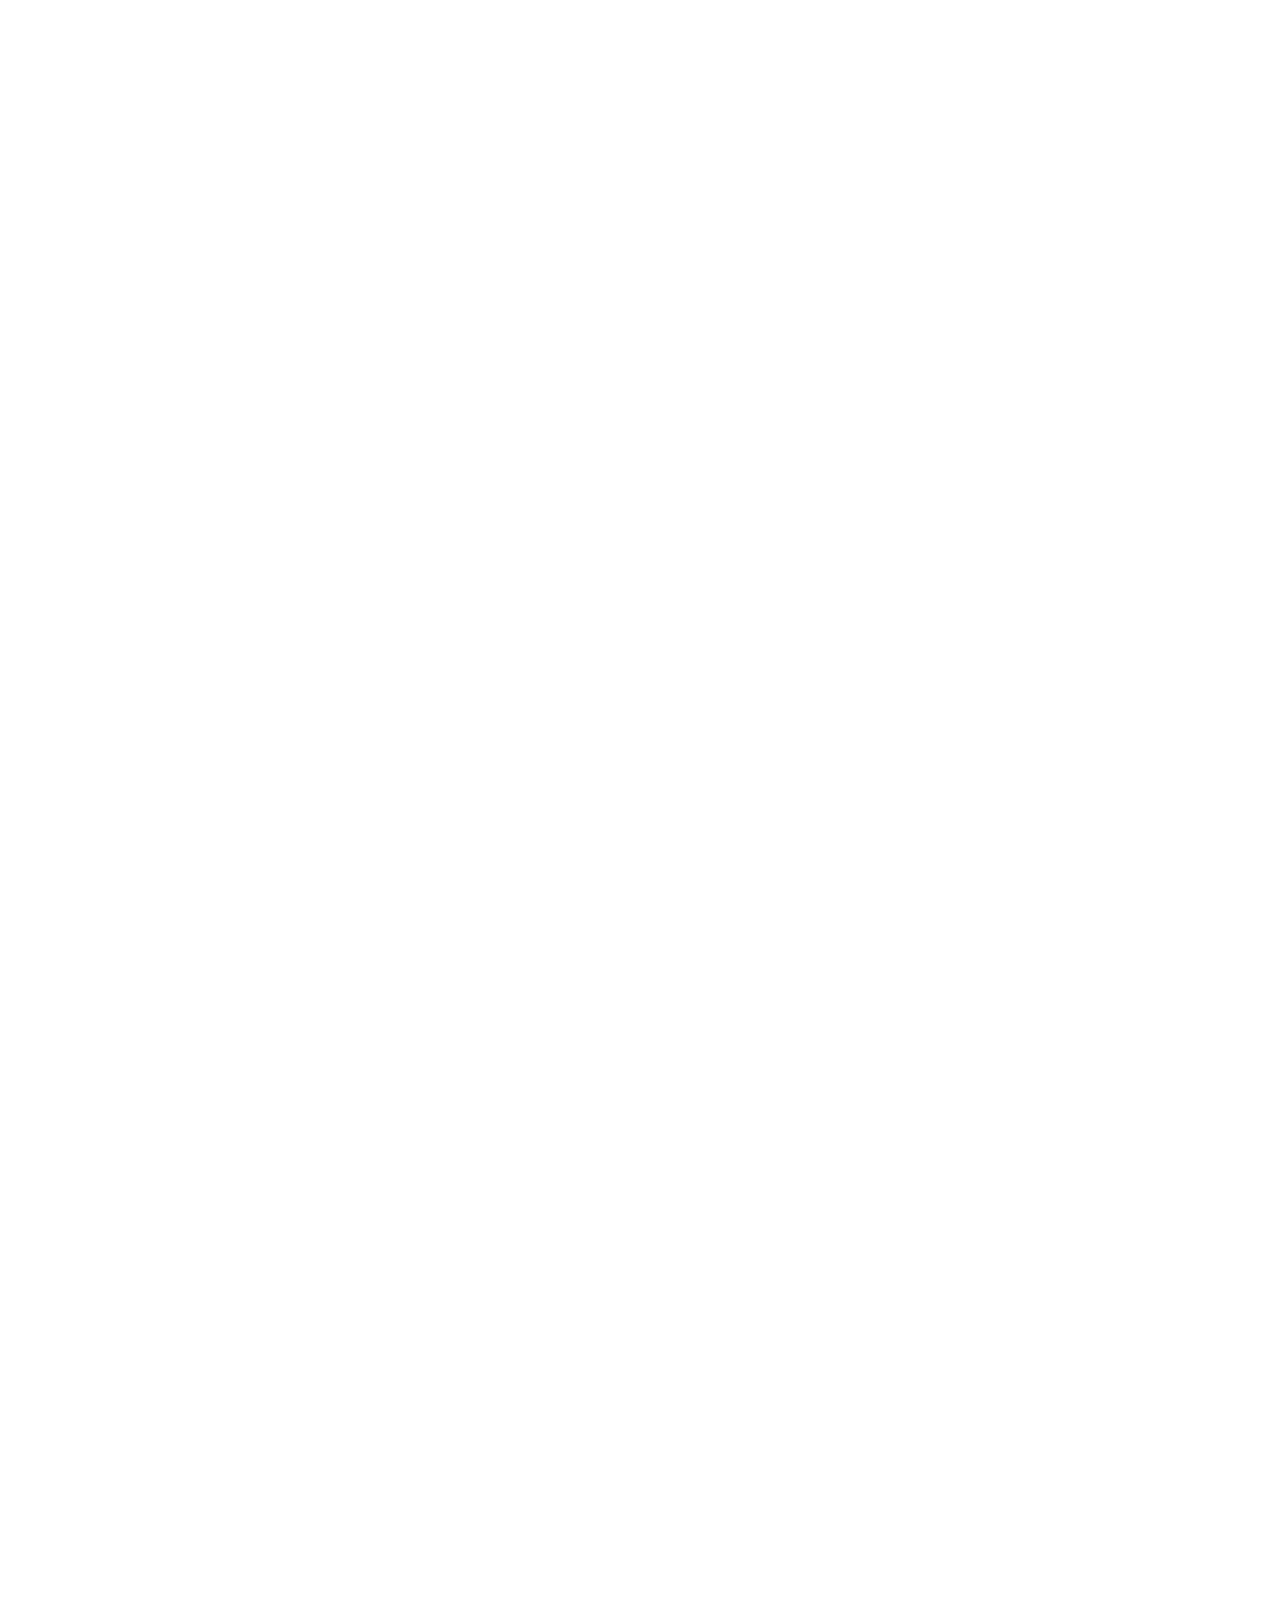
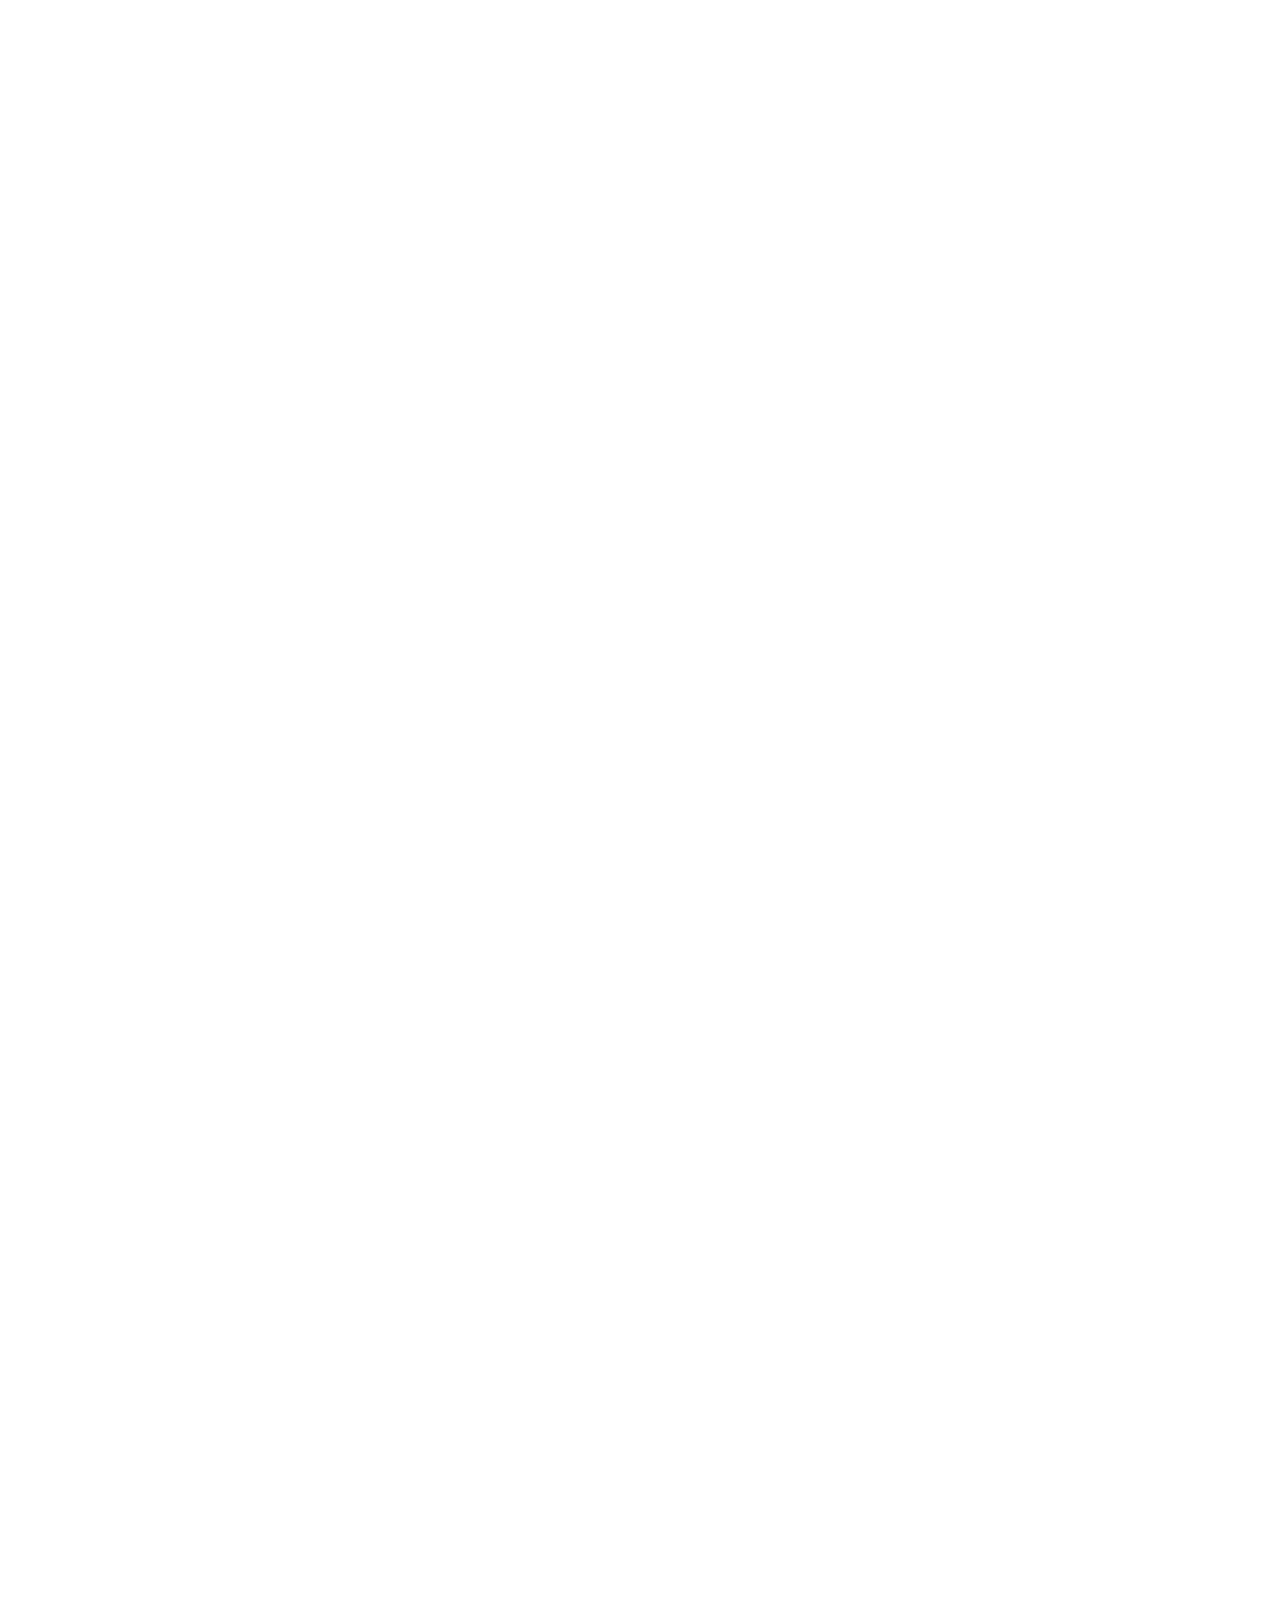
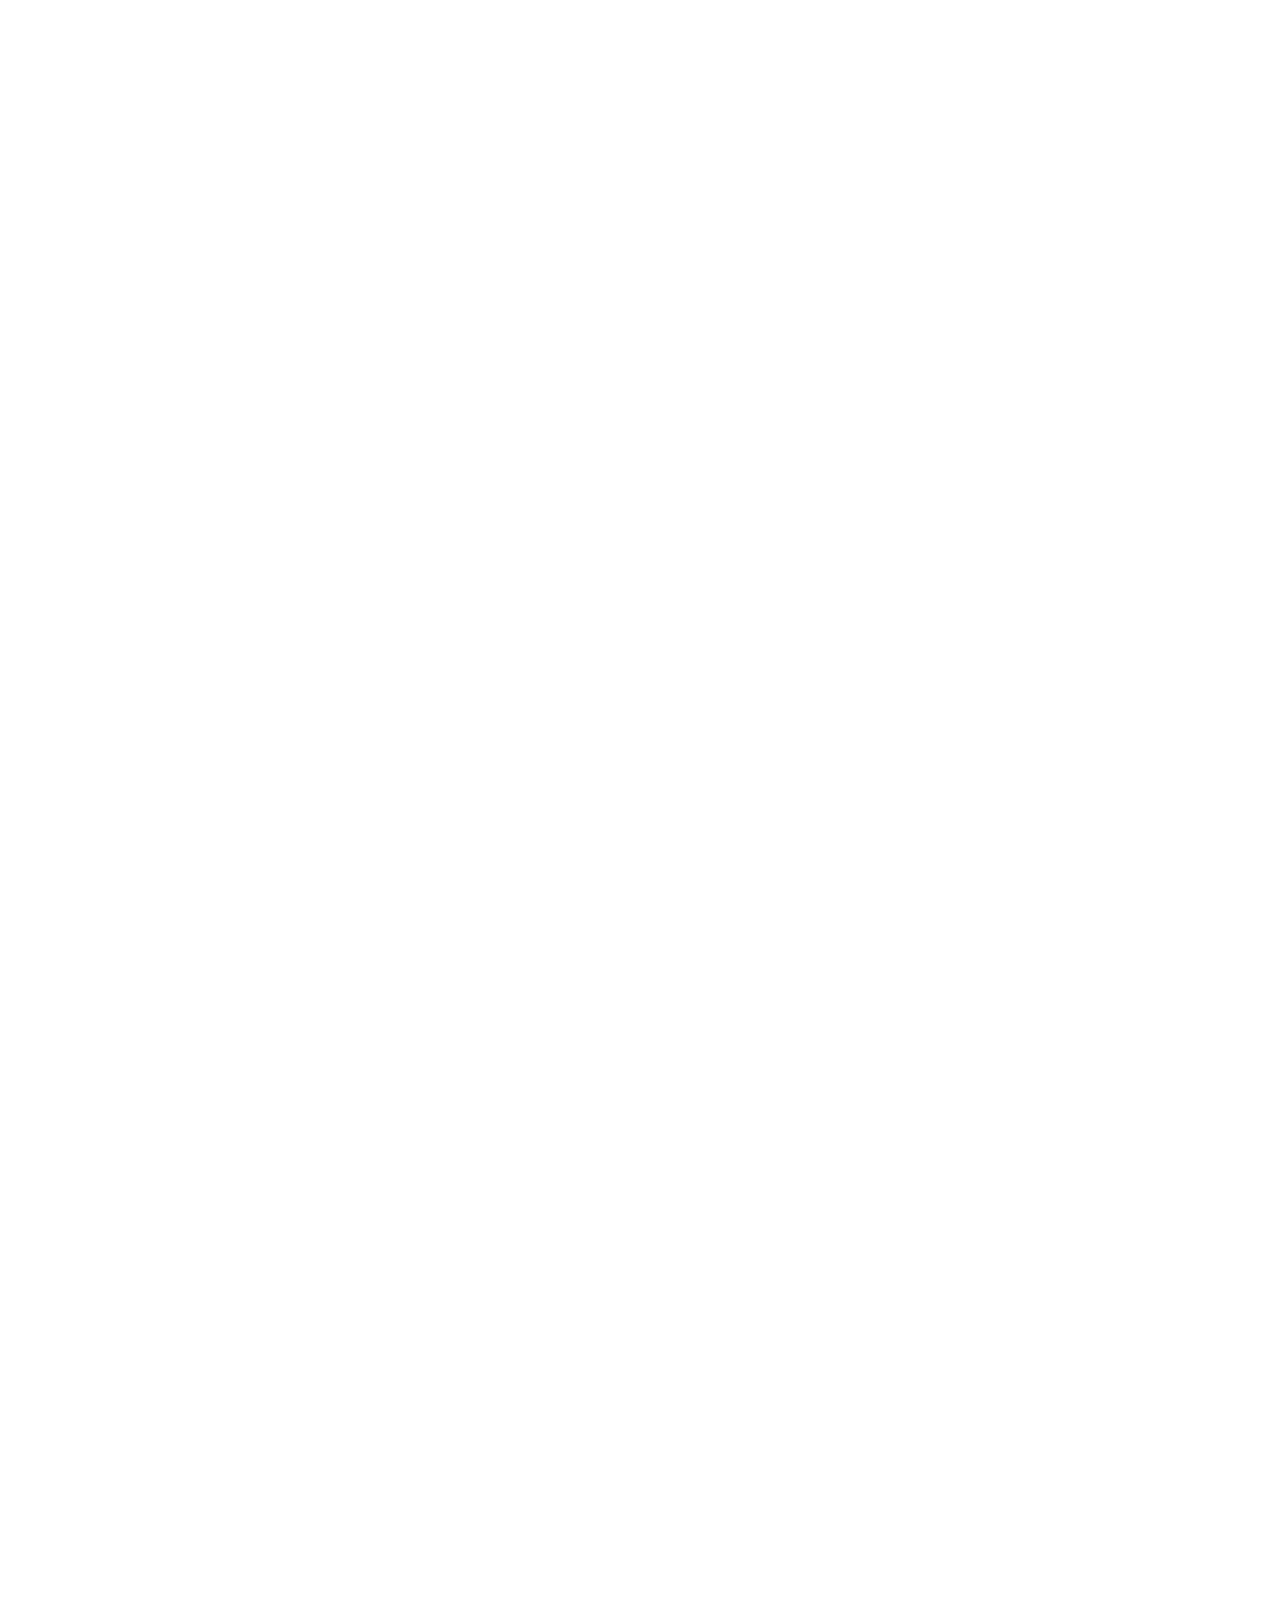
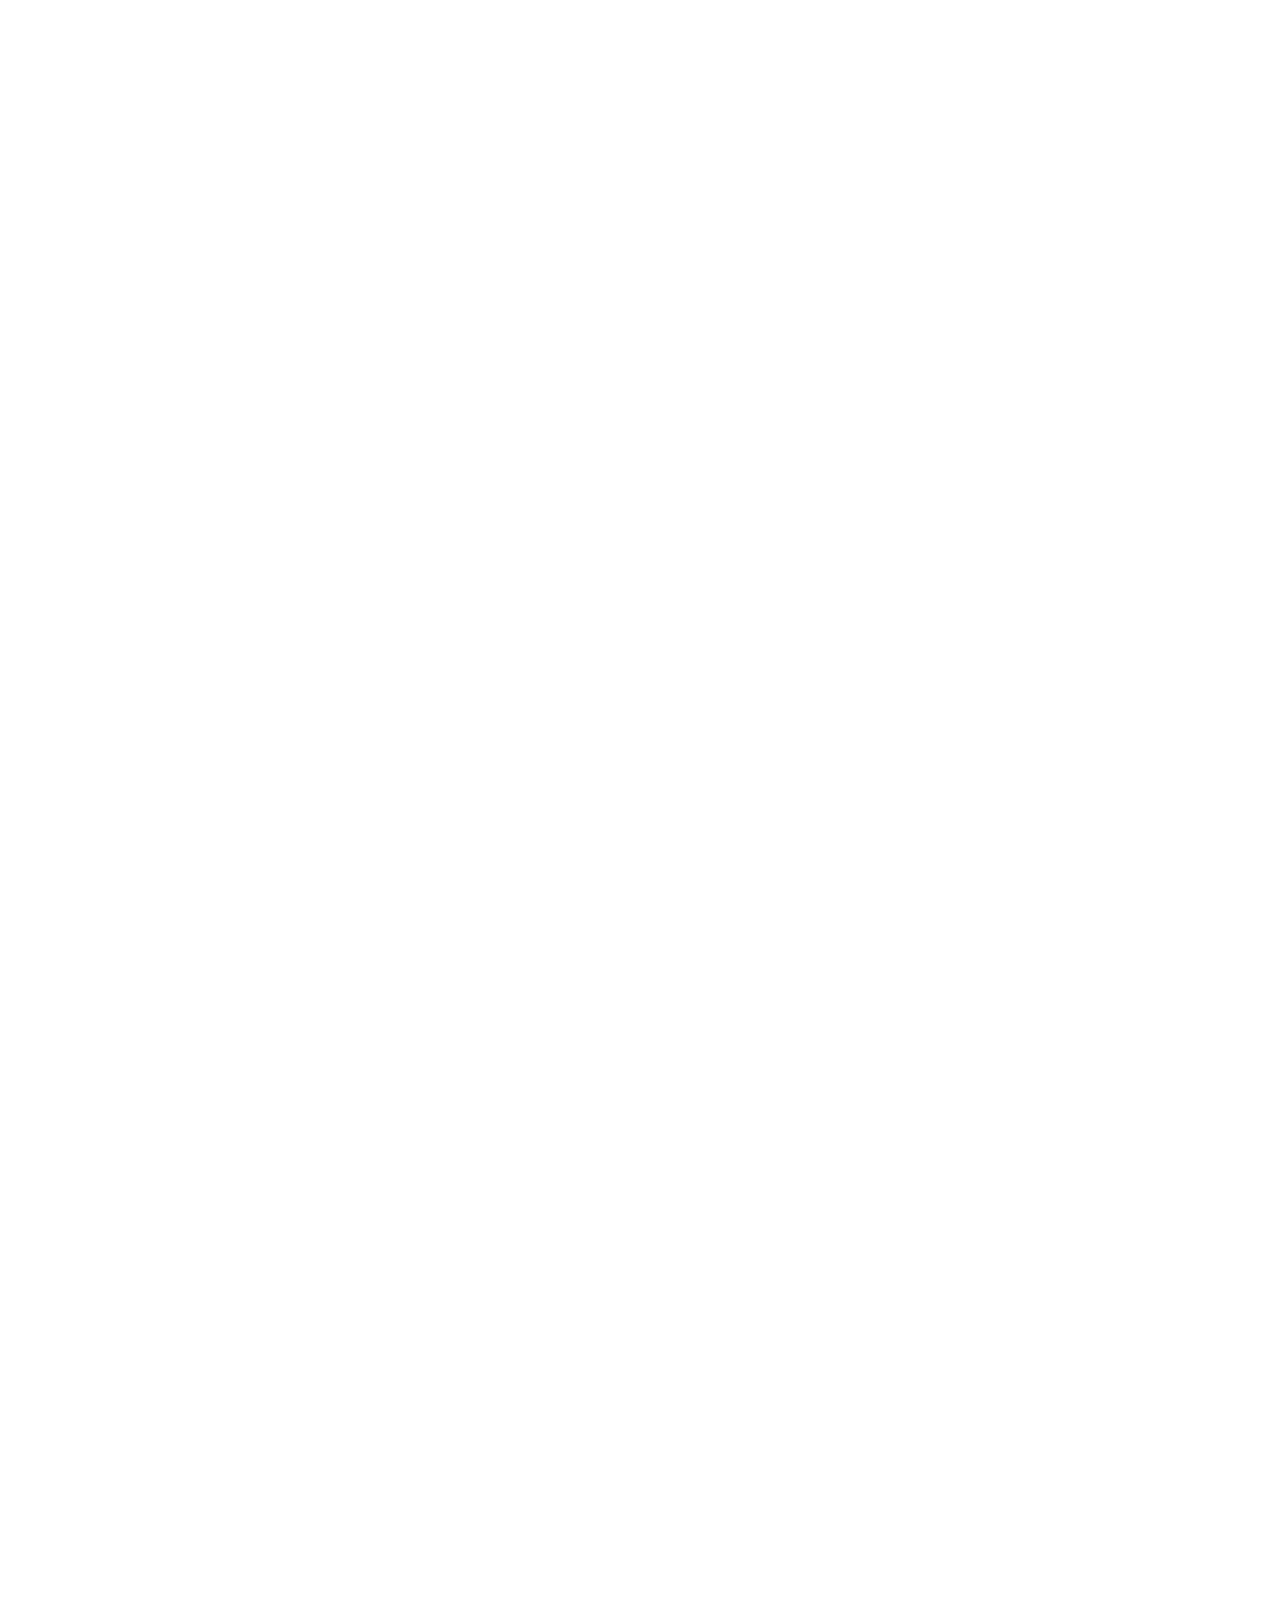
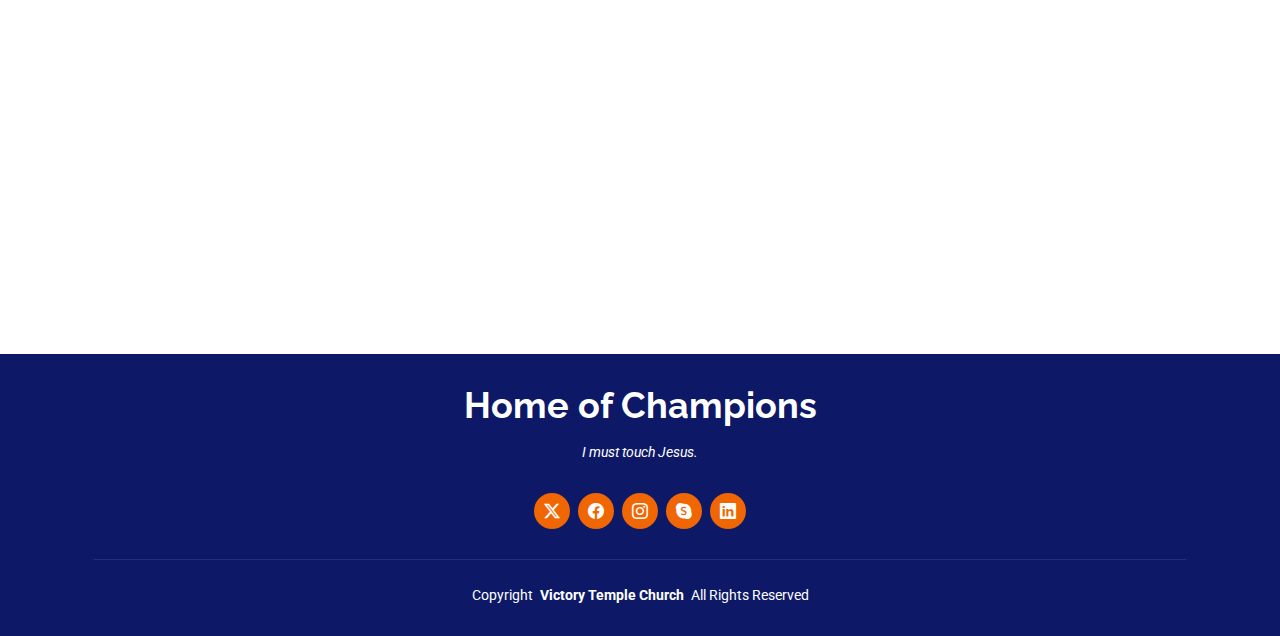
==== commit f766eda4: "deleted features" ====
--- a/index.html
+++ b/index.html
@@ -181,148 +181,7 @@
 
     </section><!-- /About Section -->
 
-    <!-- Features Section -->
-    <section id="features" class="features section">
-
-      <div class="container">
-
-        <ul class="nav nav-tabs row  d-flex" data-aos="fade-up" data-aos-delay="100">
-          <li class="nav-item col-3">
-            <a class="nav-link active show" data-bs-toggle="tab" data-bs-target="#features-tab-1">
-              <i class="bi bi-binoculars"></i>
-              <h4 class="d-none d-lg-block">Modi sit est dela pireda nest</h4>
-            </a>
-          </li>
-          <li class="nav-item col-3">
-            <a class="nav-link" data-bs-toggle="tab" data-bs-target="#features-tab-2">
-              <i class="bi bi-box-seam"></i>
-              <h4 class="d-none d-lg-block">Unde praesenti mara setra le</h4>
-            </a>
-          </li>
-          <li class="nav-item col-3">
-            <a class="nav-link" data-bs-toggle="tab" data-bs-target="#features-tab-3">
-              <i class="bi bi-brightness-high"></i>
-              <h4 class="d-none d-lg-block">Pariatur explica nitro dela</h4>
-            </a>
-          </li>
-          <li class="nav-item col-3">
-            <a class="nav-link" data-bs-toggle="tab" data-bs-target="#features-tab-4">
-              <i class="bi bi-command"></i>
-              <h4 class="d-none d-lg-block">Nostrum qui dile node</h4>
-            </a>
-          </li>
-        </ul><!-- End Tab Nav -->
-
-        <div class="tab-content" data-aos="fade-up" data-aos-delay="200">
-
-          <div class="tab-pane fade active show" id="features-tab-1">
-            <div class="row">
-              <div class="col-lg-6 order-2 order-lg-1 mt-3 mt-lg-0">
-                <h3>Voluptatem dignissimos provident quasi corporis voluptates sit assumenda.</h3>
-                <p class="fst-italic">
-                  Lorem ipsum dolor sit amet, consectetur adipiscing elit, sed do eiusmod tempor incididunt ut labore et dolore
-                  magna aliqua.
-                </p>
-                <ul>
-                  <li><i class="bi bi-check2-all"></i>
-                    <spab>Ullamco laboris nisi ut aliquip ex ea commodo consequat.</spab>
-                  </li>
-                  <li><i class="bi bi-check2-all"></i> <span>Duis aute irure dolor in reprehenderit in voluptate velit</span>.</li>
-                  <li><i class="bi bi-check2-all"></i> <span>Ullamco laboris nisi ut aliquip ex ea commodo consequat. Duis aute irure dolor in reprehenderit in voluptate trideta storacalaperda mastiro dolore eu fugiat nulla pariatur.</span></li>
-                </ul>
-                <p>
-                  Ullamco laboris nisi ut aliquip ex ea commodo consequat. Duis aute irure dolor in reprehenderit in voluptate
-                  velit esse cillum dolore eu fugiat nulla pariatur. Excepteur sint occaecat cupidatat non proident, sunt in
-                  culpa qui officia deserunt mollit anim id est laborum
-                </p>
-              </div>
-              <div class="col-lg-6 order-1 order-lg-2 text-center">
-                <img src="assets/img/working-1.jpg" alt="" class="img-fluid">
-              </div>
-            </div>
-          </div><!-- End Tab Content Item -->
-
-          <div class="tab-pane fade" id="features-tab-2">
-            <div class="row">
-              <div class="col-lg-6 order-2 order-lg-1 mt-3 mt-lg-0">
-                <h3>Neque exercitationem debitis soluta quos debitis quo mollitia officia est</h3>
-                <p>
-                  Ullamco laboris nisi ut aliquip ex ea commodo consequat. Duis aute irure dolor in reprehenderit in voluptate
-                  velit esse cillum dolore eu fugiat nulla pariatur. Excepteur sint occaecat cupidatat non proident, sunt in
-                  culpa qui officia deserunt mollit anim id est laborum
-                </p>
-                <p class="fst-italic">
-                  Lorem ipsum dolor sit amet, consectetur adipiscing elit, sed do eiusmod tempor incididunt ut labore et dolore
-                  magna aliqua.
-                </p>
-                <ul>
-                  <li><i class="bi bi-check2-all"></i> <span>Ullamco laboris nisi ut aliquip ex ea commodo consequat.</span></li>
-                  <li><i class="bi bi-check2-all"></i> <span>Duis aute irure dolor in reprehenderit in voluptate velit.</span></li>
-                  <li><i class="bi bi-check2-all"></i> <span>Provident mollitia neque rerum asperiores dolores quos qui a. Ipsum neque dolor voluptate nisi sed.</span></li>
-                  <li><i class="bi bi-check2-all"></i> <span>Ullamco laboris nisi ut aliquip ex ea commodo consequat. Duis aute irure dolor in reprehenderit in voluptate trideta storacalaperda mastiro dolore eu fugiat nulla pariatur.</span></li>
-                </ul>
-              </div>
-              <div class="col-lg-6 order-1 order-lg-2 text-center">
-                <img src="assets/img/working-2.jpg" alt="" class="img-fluid">
-              </div>
-            </div>
-          </div><!-- End Tab Content Item -->
-
-          <div class="tab-pane fade" id="features-tab-3">
-            <div class="row">
-              <div class="col-lg-6 order-2 order-lg-1 mt-3 mt-lg-0">
-                <h3>Voluptatibus commodi ut accusamus ea repudiandae ut autem dolor ut assumenda</h3>
-                <p>
-                  Ullamco laboris nisi ut aliquip ex ea commodo consequat. Duis aute irure dolor in reprehenderit in voluptate
-                  velit esse cillum dolore eu fugiat nulla pariatur. Excepteur sint occaecat cupidatat non proident, sunt in
-                  culpa qui officia deserunt mollit anim id est laborum
-                </p>
-                <ul>
-                  <li><i class="bi bi-check2-all"></i> <span>Ullamco laboris nisi ut aliquip ex ea commodo consequat.</span></li>
-                  <li><i class="bi bi-check2-all"></i> <span>Duis aute irure dolor in reprehenderit in voluptate velit.</span></li>
-                  <li><i class="bi bi-check2-all"></i> <span>Provident mollitia neque rerum asperiores dolores quos qui a. Ipsum neque dolor voluptate nisi sed.</span></li>
-                </ul>
-                <p class="fst-italic">
-                  Lorem ipsum dolor sit amet, consectetur adipiscing elit, sed do eiusmod tempor incididunt ut labore et dolore
-                  magna aliqua.
-                </p>
-              </div>
-              <div class="col-lg-6 order-1 order-lg-2 text-center">
-                <img src="assets/img/working-3.jpg" alt="" class="img-fluid">
-              </div>
-            </div>
-          </div><!-- End Tab Content Item -->
-
-          <div class="tab-pane fade" id="features-tab-4">
-            <div class="row">
-              <div class="col-lg-6 order-2 order-lg-1 mt-3 mt-lg-0">
-                <h3>Omnis fugiat ea explicabo sunt dolorum asperiores sequi inventore rerum</h3>
-                <p>
-                  Ullamco laboris nisi ut aliquip ex ea commodo consequat. Duis aute irure dolor in reprehenderit in voluptate
-                  velit esse cillum dolore eu fugiat nulla pariatur. Excepteur sint occaecat cupidatat non proident, sunt in
-                  culpa qui officia deserunt mollit anim id est laborum
-                </p>
-                <p class="fst-italic">
-                  Lorem ipsum dolor sit amet, consectetur adipiscing elit, sed do eiusmod tempor incididunt ut labore et dolore
-                  magna aliqua.
-                </p>
-                <ul>
-                  <li><i class="bi bi-check2-all"></i> <span>Ullamco laboris nisi ut aliquip ex ea commodo consequat.</span></li>
-                  <li><i class="bi bi-check2-all"></i> <span>Duis aute irure dolor in reprehenderit in voluptate velit.</span></li>
-                  <li><i class="bi bi-check2-all"></i> <span>Ullamco laboris nisi ut aliquip ex ea commodo consequat. Duis aute irure dolor in reprehenderit in voluptate trideta storacalaperda mastiro dolore eu fugiat nulla pariatur.</span></li>
-                </ul>
-              </div>
-              <div class="col-lg-6 order-1 order-lg-2 text-center">
-                <img src="assets/img/working-4.jpg" alt="" class="img-fluid">
-              </div>
-            </div>
-          </div><!-- End Tab Content Item -->
-
-        </div>
-
-      </div>
-
-    </section><!-- /Features Section -->
+    <!-- /Features Section -->
 
     <!-- Call To Action Section -->
     <section id="call-to-action" class="call-to-action section dark-background">
